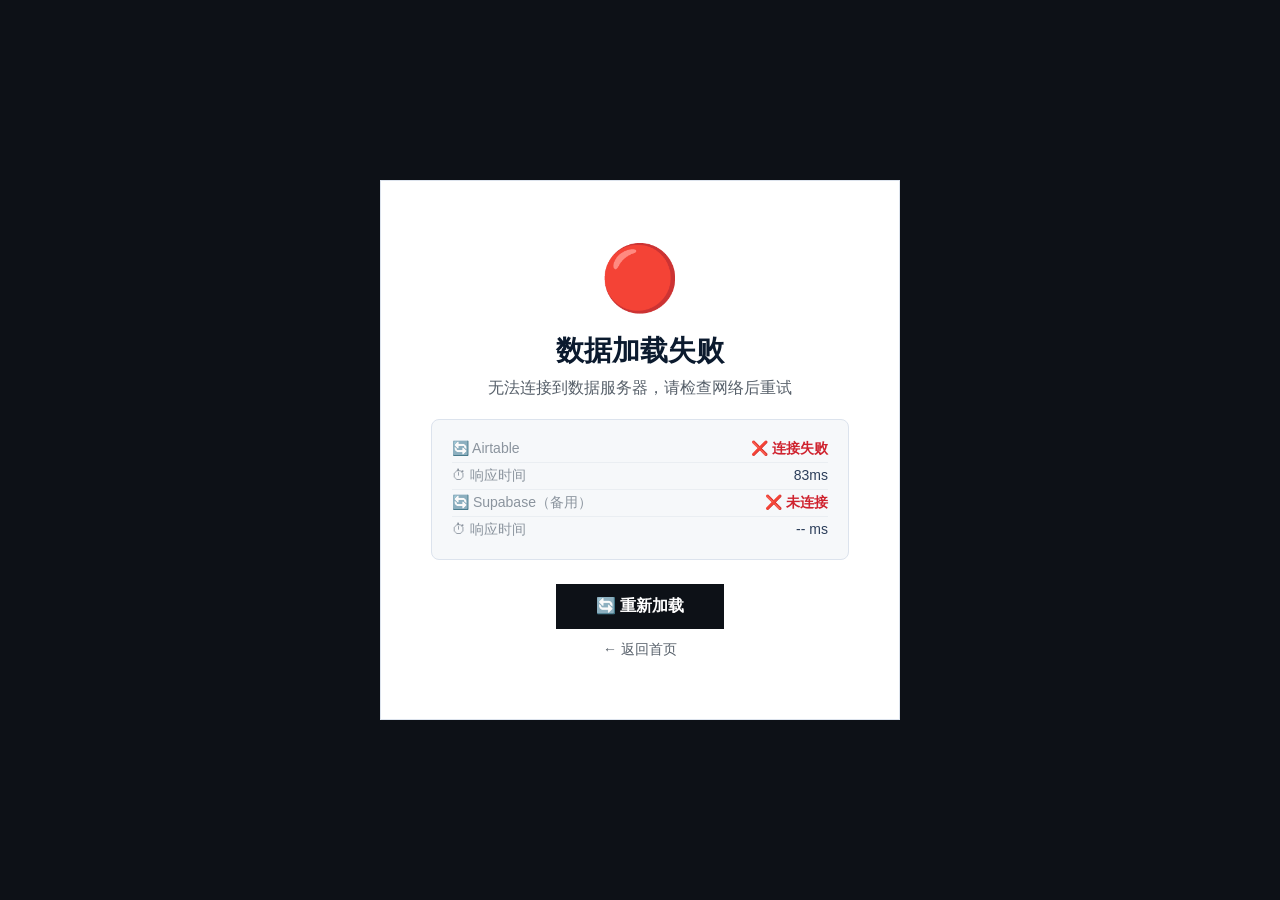
==== index.html @ 9f5fe3fa "Add files via upload" ====
<!DOCTYPE html>
<html lang="zh-CN" id="htmlRoot">
<head>
    <meta charset="UTF-8" />
    <meta name="viewport" content="width=device-width, initial-scale=1.0" />
    <title>梓睿官网</title>
    <link rel="stylesheet" href="style.css" />
<script>
    // 在页面加载前强制设置深色模式
    document.documentElement.setAttribute('data-theme', 'dark');
</script>
</head>
<body>
    
<!-- 滚动触发动画 -->
<script>
(function() {
    // 为各区块添加 reveal 类
    var sections = document.querySelectorAll('.section-block, .carousel-wrap, .footer');
    sections.forEach(function(sec, i) {
        sec.classList.add('reveal');
        sec.classList.add('reveal-delay-' + (i % 4 + 1));
    });

    // 为产品卡片添加 reveal
    var cards = document.querySelectorAll('.product-card, .log-item, .article-item');
    cards.forEach(function(card, i) {
        card.classList.add('reveal');
        card.style.transitionDelay = (i * 0.05) + 's';
    });

    // Intersection Observer
    var observer = new IntersectionObserver(function(entries) {
        entries.forEach(function(entry) {
            if (entry.isIntersecting) {
                entry.target.classList.add('visible');
            }
        });
    }, { threshold: 0.1, rootMargin: '0px 0px -50px 0px' });

    document.querySelectorAll('.reveal').forEach(function(el) {
        observer.observe(el);
    });
})();
</script>
    <!-- ====== 加载动画（页面最顶部） ====== -->
<div id="loadingOverlay" style="
    position: fixed;
    top: 0;
    left: 0;
    width: 100%;
    height: 100%;
    background: rgba(255, 255, 255, 0.95);
    backdrop-filter: blur(8px);
    display: flex;
    flex-direction: column;
    align-items: center;
    justify-content: center;
    z-index: 99999;
    transition: opacity 0.5s ease;
">
    <div style="
        width: 52px;
        height: 52px;
        border: 4px solid #eef2f7;
        border-top-color: #1a4b8c;
        border-radius: 50%;
        animation: spin 0.8s linear infinite;
    "></div>
    <p style="
        margin-top: 18px;
        font-size: 17px;
        color: #1a4b8c;
        font-weight: 600;
        font-family: -apple-system, 'PingFang SC', 'Microsoft YaHei', sans-serif;
    ">加载中...</p>
    <p style="
        margin-top: 6px;
        font-size: 14px;
        color: #8b949e;
        font-family: -apple-system, 'PingFang SC', 'Microsoft YaHei', sans-serif;
    " id="loadingStatus">正在连接服务器...</p>
</div>

<style>
    @keyframes spin {
        to { transform: rotate(360deg); }
    }
</style>
    <!-- ====== 顶栏 ====== -->
    <header class="topbar" id="topbar">
        <div class="left">
            <div class="logo">
                <img src="https://zirui6.github.io/logo1.png" alt="Logo" style="height:42px;width:auto;" />
            </div>
            <nav class="nav-func">
                <a href="#logs">动态</a>
                <a href="#products">产品</a>
                <a href="#articles">文章</a>
                <a href="#contact">联系</a>
            </nav>
        </div>
        <div class="right">
            <button class="settings-btn" id="settingsToggle" title="设置">⚙</button>
            <a href="login.html" target="_blank">
                <button class="login-btn" id="loginBtn">登录</button>
            </a>
        </div>
    </header>

    <!-- ====== 设置小条 ====== -->
    <div class="settings-bar" id="settingsBar">
        <div class="inner">
            <span class="label">快捷设置</span>
            <button class="pill" id="themeToggle">深色模式</button>
            <span class="dot">•</span>
            <button class="pill" id="notifToggle">通知</button>
            <span class="dot">•</span>
            <button class="pill" id="langToggle">语言 / 简体</button>
            <span class="dot">•</span>
            <button class="pill" id="statsToggle">数据统计</button>
            <span class="dot">•</span>
            <button class="pill" id="experimentToggle" style="border-color:var(--accent);color:var(--accent);">实验功能</button>
        </div>
    </div>

    <!-- ====== 主容器 ====== -->
    <main class="main">

        <!-- 五栏滑动展示 -->
        <section class="carousel-wrap" id="carousel">
            <div class="carousel-track" id="carouselTrack">
                <!-- 由 JS 动态渲染 -->
            </div>
            <button class="carousel-btn prev" id="carouselPrev">‹</button>
            <button class="carousel-btn next" id="carouselNext">›</button>
            <div class="carousel-dots" id="carouselDots"></div>
        </section>

        <!-- 最新动态 -->
        <section class="section-block" id="logs">
            <div class="section-header">
                <h3><span data-key="logsTitle">最新动态</span></h3>
                <button class="more-btn" data-target="logs"><span data-key="moreBtn">展示更多</span> →</button>
            </div>
            <div id="logContainer"></div>
        </section>

        <!-- 产品区 -->
        <section class="section-block" id="products">
            <div class="section-header">
                <h3><span data-key="productsTitle">产品中心</span></h3>
                <button class="more-btn" data-target="products"><span data-key="moreBtn">展示更多</span> →</button>
            </div>
            <div class="product-grid" id="productGrid"></div>
        </section>

        <!-- 文章区 -->
        <section class="section-block" id="articles">
            <div class="section-header">
                <h3><span data-key="articlesTitle">精选文章</span></h3>
                <button class="more-btn" data-target="articles"><span data-key="moreBtn">展示更多</span> →</button>
            </div>
            <div id="articleContainer"></div>
        </section>

        <!-- 联系方式 -->
        <section class="section-block contact-section" id="contact">
            <div class="contact-left">
                <div class="contact-title"><span data-key="contactTitle">联系我们</span></div>
                <div class="contact-item"><span class="icon">📧</span> <strong>邮箱：</strong>ruijmsgdcn@outlook.com</div>
                <div class="contact-item"><span class="icon">📍</span> <strong>地址：</strong> 中国 · 广东 · 江门</div>
                <div class="contact-item"><span class="icon">📞</span> <strong>电话：</strong> +86 </div>
                <div class="contact-item"><span class="icon">🕐</span> <strong>工作时间：</strong> 待定</div>
            </div>
            <div class="contact-right">
                <div class="qr-wrap">微信<br />扫码联系</div>
                <div class="qr-label">微信号：wxid_3i8mpn0wiped22（最近没空。。）</div>
            </div>
            <div class="version-section">
                <div>
                    <div class="version-badge">v1.6.1</div>
                    <div style="font-size:13px;color:var(--text-muted);margin-top:6px;">Build 2026.07</div>
                </div>
                <ul class="changelog">
                    <li>【重大更新】1.6.0上线cloudflare登录服务</li>
                    <li>优化动态效果（kimi服务支持）</li>
                    <li>后端推送逻辑更新</li>
                    <li>胶囊式侧边入口</li>
                </ul>
            </div>
        </section>

        <!-- 底部 -->
        <footer class="footer">
            <div class="footer-links">
                <a href="隐私政策.html" style="color:var(--text-muted);">隐私政策</a>
                <a href="用户协议.html" style="color:var(--text-muted);">用户协议</a>
                <a href="https://form.jotform.com/262010177734047" style="color:var(--text-muted);">用户建议</a>
                <a href="https://form.jotform.com/262010206235036" style="color:var(--text-muted);">用户举报</a>
                <a href="第三方服务协议.html" style="color:var(--text-muted);">第三方服务使用须知</a>
                <a href="admin.html" style="color:var(--text-muted);">管理员登录</a>
            </div>
            <div class="footer-copy">
                <span>© 2026 Zirui Build. All Rights Reserved.</span>
            </div>
        </footer>

    </main>

    <!-- ====== 大胶囊入口（AI + 网盘 + 联系 + 上下翻页） ====== -->
    <div class="big-capsule-group">

        <!-- AI 入口 -->
        <div class="big-capsule" id="aiEntry">
            <div class="big-capsule-icon">🤖</div>
            <span class="big-capsule-label">AI 助手</span>
            <div class="big-capsule-badge">NEW</div>
        </div>

        <!-- 网盘入口 -->
        <div class="big-capsule" id="driveEntry">
            <div class="big-capsule-icon">📁</div>
            <span class="big-capsule-label">我的网盘</span>
            <div class="big-capsule-badge">云</div>
        </div>

        <!-- 分隔线 -->
        <div class="capsule-divider"></div>

        <!-- 回到顶部 -->
        <div class="big-capsule" id="goTopCapsule">
            <div class="big-capsule-icon">↑</div>
            <span class="big-capsule-label">回到顶部</span>
        </div>

        <!-- 跳转底部 -->
        <div class="big-capsule" id="goBottomCapsule">
            <div class="big-capsule-icon">↓</div>
            <span class="big-capsule-label">跳转底部</span>
        </div>

        <!-- 分隔线 -->
        <div class="capsule-divider"></div>

        <!-- 联系方式 -->
        <div class="big-capsule" id="contactCapsule">
            <div class="big-capsule-icon">💬</div>
            <span class="big-capsule-label">联系我</span>
        </div>

    </div>

    <!-- ====== 联系方式弹出框 ====== -->
    <div class="contact-popup" id="contactPopup">
        <button class="popup-close" id="popupClose">✕</button>
        <div class="popup-title">联系方式</div>
        <div class="popup-item"><span class="icon">📧</span> ruijmsgdcn@outlook.com</div>
        <div class="popup-item"><span class="icon">📧</span> zirui120501@outlook.com </div>
        <div class="popup-item"><span class="icon">💬</span> 微信：wxid_3i8mpn0wiped22</div>
        <div class="popup-item"><span class="icon">🐦</span> github主页可留言，有事找微信谢谢</div>
    </div>

    <!-- ====== 通知弹出框 ====== -->
    <div class="notif-popup" id="notifPopup">
        <button class="popup-close" id="notifClose">✕</button>
        <div class="popup-title">通知中心</div>
        <div class="notif-item">你的有新的更新样式</div>
        <div style="margin-top:10px;font-size:13px;color:var(--text-muted);text-align:center;">— 暂无更多通知 —</div>
    </div>

    <!-- ====== 数据统计弹出框 ====== -->
    <div class="stats-popup" id="statsPopup">
        <button class="popup-close" id="statsClose">✕</button>
        <div class="popup-title">数据统计</div>
        <div class="stats-item">文章总数：<strong>12</strong></div>
        <div class="stats-item">产品总数：<strong>10</strong></div>
        <div class="stats-item">动态总数：<strong>12</strong></div>
        <div class="stats-item">页面访问量：<strong id="visitCount">0</strong></div>
        <div style="margin-top:12px;font-size:13px;color:var(--text-muted);text-align:center;">数据更新于当前会话</div>
    </div>

    <!-- ====== JS ====== -->
    <!-- data.js 已废弃，改用 Airtable 在线数据 -->
    <script src="script.js"></script>

</body>
</html>
---- style.css ----
/* ============================================================
   梓睿官网 - 高级动态主题 v2.0
   玻璃拟态 + 微交互 + 滚动动画 + 3D悬浮
   ============================================================ */

/* --- 变量 --- */
:root {
    --bg-body: rgba(10, 22, 40, 0.92);
    --bg-card: rgba(17, 29, 51, 0.75);
    --bg-topbar: rgba(17, 29, 51, 0.80);
    --text-primary: #e8edf4;
    --text-secondary: #a8b9d0;
    --text-muted: #6b7f96;
    --border-color: rgba(30, 51, 80, 0.60);
    --shadow-sm: 0 2px 16px rgba(0, 0, 0, 0.3);
    --shadow-md: 0 8px 40px rgba(0, 0, 0, 0.4);
    --shadow-lg: 0 20px 64px rgba(0, 0, 0, 0.5);
    --accent: #4a8fd8;
    --accent-light: rgba(74, 143, 216, 0.15);
    --accent-glow: rgba(74, 143, 216, 0.35);
    --footer-bg: rgba(6, 14, 28, 0.92);
    --footer-text: #6b7f96;
    --radius-sm: 6px;
    --radius-md: 10px;
    --radius-lg: 16px;
    --transition: 0.35s cubic-bezier(0.25, 0.46, 0.45, 0.94);
    --transition-bounce: 0.5s cubic-bezier(0.34, 1.56, 0.64, 1);
    --font: "Inter", -apple-system, BlinkMacSystemFont, "PingFang SC", "Microsoft YaHei", sans-serif;
    --max-width: 100%;
}

/* --- 浅色模式 --- */
[data-theme="light"] {
    --bg-body: rgba(238, 242, 247, 0.75);
    --bg-card: rgba(255, 255, 255, 0.72);
    --bg-topbar: rgba(255, 255, 255, 0.70);
    --text-primary: #0b1a2e;
    --text-secondary: #2c3e5a;
    --text-muted: #6b7f96;
    --border-color: rgba(220, 227, 237, 0.50);
    --shadow-sm: 0 2px 16px rgba(11, 26, 46, 0.06);
    --shadow-md: 0 8px 40px rgba(11, 26, 46, 0.08);
    --shadow-lg: 0 20px 64px rgba(11, 26, 46, 0.12);
    --accent: #1a4b8c;
    --accent-light: rgba(26, 75, 140, 0.10);
    --accent-glow: rgba(26, 75, 140, 0.25);
    --footer-bg: rgba(11, 26, 46, 0.88);
    --footer-text: #a8b9d0;
}

/* --- 全局动画关键帧 --- */
@keyframes spin {
    to { transform: rotate(360deg); }
}

@keyframes fadeInUp {
    from { opacity: 0; transform: translateY(30px); }
    to { opacity: 1; transform: translateY(0); }
}

@keyframes fadeInScale {
    from { opacity: 0; transform: scale(0.95); }
    to { opacity: 1; transform: scale(1); }
}

@keyframes shimmer {
    0% { background-position: -200% center; }
    100% { background-position: 200% center; }
}

@keyframes float {
    0%, 100% { transform: translateY(0); }
    50% { transform: translateY(-6px); }
}

@keyframes pulse-glow {
    0%, 100% { box-shadow: 0 0 0 0 var(--accent-glow); }
    50% { box-shadow: 0 0 20px 4px var(--accent-glow); }
}

@keyframes slideInRight {
    from { opacity: 0; transform: translateX(40px); }
    to { opacity: 1; transform: translateX(0); }
}

@keyframes gradientShift {
    0% { background-position: 0% 50%; }
    50% { background-position: 100% 50%; }
    100% { background-position: 0% 50%; }
}

@keyframes breathe {
    0%, 100% { opacity: 0.6; transform: scale(1); }
    50% { opacity: 1; transform: scale(1.05); }
}

/* --- 滚动触发动画类 --- */
.reveal {
    opacity: 0;
    transform: translateY(40px);
    transition: all 0.8s cubic-bezier(0.25, 0.46, 0.45, 0.94);
}
.reveal.visible {
    opacity: 1;
    transform: translateY(0);
}
.reveal-delay-1 { transition-delay: 0.1s; }
.reveal-delay-2 { transition-delay: 0.2s; }
.reveal-delay-3 { transition-delay: 0.3s; }
.reveal-delay-4 { transition-delay: 0.4s; }

/* --- 重置 --- */
* {
    margin: 0;
    padding: 0;
    box-sizing: border-box;
}
html {
    scroll-behavior: smooth;
}
body {
    font-family: var(--font);
    background-image: url('shouping_pad.webp');
    background-size: cover;
    background-position: center;
    background-repeat: no-repeat;
    background-attachment: fixed;
    color: var(--text-primary);
    line-height: 1.6;
    transition: background var(--transition), color var(--transition);
    -webkit-font-smoothing: antialiased;
    min-height: 100vh;
    overflow-x: hidden;
}
a {
    text-decoration: none;
    color: inherit;
}
button {
    font-family: inherit;
    cursor: pointer;
    border: none;
    background: none;
}

/* --- 滚动条 --- */
::-webkit-scrollbar {
    width: 6px;
}
::-webkit-scrollbar-track {
    background: transparent;
}
::-webkit-scrollbar-thumb {
    background: var(--accent);
    border-radius: 4px;
}
::-webkit-scrollbar-thumb:hover {
    background: linear-gradient(180deg, var(--accent), #4a8fd8);
}

/* ============================================================
   加载动画 - 高级版
   ============================================================ */
#loadingOverlay {
    background: rgba(10, 22, 40, 0.95) !important;
    backdrop-filter: blur(20px) saturate(1.5);
}
[data-theme="light"] #loadingOverlay {
    background: rgba(255, 255, 255, 0.95) !important;
}
#loadingOverlay div:first-child {
    width: 56px !important;
    height: 56px !important;
    border-width: 3px !important;
    border-top-color: var(--accent) !important;
    border-right-color: transparent !important;
    border-bottom-color: var(--accent) !important;
    border-left-color: transparent !important;
    animation: spin 1s linear infinite, pulse-glow 2s ease-in-out infinite !important;
}
#loadingOverlay p:first-of-type {
    font-size: 18px !important;
    font-weight: 700 !important;
    letter-spacing: 2px !important;
    animation: breathe 2s ease-in-out infinite;
}

/* ============================================================
   全宽顶栏 - 玻璃拟态增强
   ============================================================ */
.topbar {
    position: sticky;
    top: 0;
    z-index: 1009;
    height: 72px;
    padding: 0 48px;
    display: flex;
    align-items: center;
    justify-content: space-between;
    background: var(--bg-topbar);
    backdrop-filter: blur(24px) saturate(1.8);
    -webkit-backdrop-filter: blur(24px) saturate(1.8);
    border-bottom: 1px solid var(--border-color);
    transition: all var(--transition);
    width: 100%;
    animation: fadeInUp 0.6s ease-out;
}
.topbar.scrolled {
    box-shadow: 0 4px 30px rgba(11, 26, 46, 0.15);
    background: rgba(17, 29, 51, 0.92);
}
[data-theme="dark"] .topbar.scrolled {
    box-shadow: 0 4px 30px rgba(0, 0, 0, 0.4);
}
.topbar .left {
    display: flex;
    align-items: center;
    gap: 40px;
}
.topbar .logo {
    display: flex;
    align-items: center;
    gap: 10px;
    transition: transform var(--transition);
}
.topbar .logo:hover {
    transform: scale(1.05);
}
.topbar .logo img {
    height: 42px;
    width: auto;
    filter: drop-shadow(0 2px 8px rgba(0,0,0,0.2));
    transition: filter var(--transition);
}
.topbar .nav-func {
    display: flex;
    gap: 28px;
    font-size: 15px;
    font-weight: 500;
}
.topbar .nav-func a {
    position: relative;
    padding: 6px 0;
    color: var(--text-secondary);
    transition: all var(--transition);
}
.topbar .nav-func a::after {
    content: "";
    position: absolute;
    bottom: 0;
    left: 50%;
    width: 0;
    height: 2.5px;
    background: linear-gradient(90deg, var(--accent), #4a8fd8);
    transition: all var(--transition);
    transform: translateX(-50%);
    border-radius: 2px;
}
.topbar .nav-func a:hover {
    color: var(--text-primary);
    transform: translateY(-1px);
}
.topbar .nav-func a:hover::after {
    width: 100%;
}
.topbar .right {
    display: flex;
    align-items: center;
    gap: 16px;
}

/* 登录按钮 - 流光效果 */
.topbar .right .login-btn {
    padding: 9px 24px;
    background: linear-gradient(135deg, #1a4b8c, #2c6ba8, #1a4b8c);
    background-size: 200% 200%;
    color: #fff;
    font-size: 14px;
    font-weight: 600;
    transition: all var(--transition);
    box-shadow: 0 2px 12px rgba(26, 75, 140, 0.3);
    border-radius: var(--radius-md);
    position: relative;
    overflow: hidden;
    animation: gradientShift 3s ease infinite;
}
.topbar .right .login-btn::before {
    content: '';
    position: absolute;
    top: 0;
    left: -100%;
    width: 100%;
    height: 100%;
    background: linear-gradient(90deg, transparent, rgba(255,255,255,0.2), transparent);
    transition: left 0.5s;
}
.topbar .right .login-btn:hover {
    transform: translateY(-2px);
    box-shadow: 0 8px 28px rgba(26, 75, 140, 0.4);
}
.topbar .right .login-btn:hover::before {
    left: 100%;
}
.topbar .right .settings-btn {
    width: 42px;
    height: 42px;
    background: var(--bg-body);
    font-size: 18px;
    transition: all var(--transition);
    display: flex;
    align-items: center;
    justify-content: center;
    border: 1px solid var(--border-color);
    color: var(--text-primary);
    border-radius: var(--radius-md);
    position: relative;
    overflow: hidden;
}
.topbar .right .settings-btn:hover {
    transform: rotate(90deg) scale(1.1);
    border-color: var(--accent);
    box-shadow: 0 0 15px var(--accent-glow);
}

/* --- 设置小条 --- */
.settings-bar {
    position: sticky;
    top: 72px;
    z-index: 1008;
    max-height: 0;
    overflow: hidden;
    background: var(--bg-card);
    backdrop-filter: blur(20px) saturate(1.6);
    -webkit-backdrop-filter: blur(20px) saturate(1.6);
    padding: 0 48px;
    border-bottom: 1px solid transparent;
    transition: all 0.45s cubic-bezier(0.25, 0.46, 0.45, 0.94);
    width: 100%;
    box-shadow: none;
    margin: 0;
}
.settings-bar.open {
    max-height: 80px;
    padding: 12px 48px;
    border-bottom-color: var(--border-color);
    box-shadow: 0 4px 24px rgba(0, 0, 0, 0.15);
    animation: fadeInScale 0.3s ease;
}
.settings-bar .inner {
    display: flex;
    gap: 20px;
    font-size: 14px;
    color: var(--text-secondary);
    align-items: center;
    flex-wrap: wrap;
}
.settings-bar .inner .label {
    font-weight: 600;
    color: var(--text-primary);
    font-size: 13px;
    letter-spacing: 0.5px;
    text-transform: uppercase;
}
.settings-bar .inner .pill {
    padding: 5px 18px;
    background: var(--bg-body);
    font-size: 13px;
    border: 1px solid var(--border-color);
    transition: all var(--transition);
    color: var(--text-primary);
    border-radius: var(--radius-lg);
    cursor: pointer;
    position: relative;
    overflow: hidden;
}
.settings-bar .inner .pill:hover {
    border-color: var(--accent);
    background: var(--accent-light);
    transform: translateY(-1px);
    box-shadow: 0 4px 12px var(--accent-glow);
}
.settings-bar .inner .dot {
    color: var(--text-muted);
    animation: pulse-glow 2s infinite;
}

/* --- 主容器 --- */
.main {
    max-width: 100%;
    width: 100%;
    margin: 0 auto;
    padding: 0;
}

/* ============================================================
   轮播 - 电影级过渡
   ============================================================ */
.carousel-wrap {
    position: relative;
    overflow: hidden;
    background: var(--bg-card);
    box-shadow: var(--shadow-sm);
    margin-bottom: 28px;
    width: 100%;
    backdrop-filter: blur(4px);
    animation: fadeInUp 0.8s ease-out;
}
.carousel-track {
    display: flex;
    transition: transform 0.8s cubic-bezier(0.65, 0, 0.35, 1);
}
.carousel-slide {
    min-width: 100%;
    padding: 56px 64px;
    min-height: 700px;
    display: flex;
    flex-direction: column;
    justify-content: center;
    position: relative;
    background-size: cover;
    background-position: center;
    background-repeat: no-repeat;
    animation: fadeInScale 0.6s ease-out;
}
.carousel-slide .slide-badge {
    display: inline-block;
    padding: 4px 16px;
    background: rgba(11, 26, 46, 0.08);
    font-size: 14px;
    font-weight: 600;
    text-transform: uppercase;
    color: var(--text-secondary);
    width: fit-content;
    margin-bottom: 12px;
    backdrop-filter: blur(4px);
    border-radius: var(--radius-lg);
    animation: slideInRight 0.6s ease-out 0.2s both;
}
[data-theme="dark"] .carousel-slide .slide-badge {
    background: rgba(255, 255, 255, 0.10);
    color: #e8edf4;
}
.carousel-slide h2 {
    font-size: 42px;
    font-weight: 800;
    color: var(--text-primary);
    letter-spacing: -1px;
    line-height: 1.2;
    max-width: 780px;
    animation: fadeInUp 0.6s ease-out 0.3s both;
    background: linear-gradient(135deg, var(--text-primary) 0%, var(--accent) 100%);
    -webkit-background-clip: text;
    -webkit-text-fill-color: transparent;
    background-clip: text;
}
.carousel-slide p {
    font-size: 18px;
    color: var(--text-secondary);
    max-width: 520px;
    line-height: 1.7;
    margin-top: 12px;
    animation: fadeInUp 0.6s ease-out 0.4s both;
}
.carousel-slide .btn-detail {
    margin-top: 24px;
    display: inline-flex;
    align-items: center;
    gap: 10px;
    padding: 14px 36px;
    background: linear-gradient(135deg, #1a4b8c, #2c6ba8);
    color: #fff;
    font-size: 16px;
    font-weight: 700;
    width: fit-content;
    transition: all var(--transition);
    box-shadow: 0 4px 16px rgba(26, 75, 140, 0.25);
    border-radius: var(--radius-md);
    position: relative;
    overflow: hidden;
    animation: fadeInUp 0.6s ease-out 0.5s both;
}
.carousel-slide .btn-detail::before {
    content: '';
    position: absolute;
    top: 0;
    left: -100%;
    width: 100%;
    height: 100%;
    background: linear-gradient(90deg, transparent, rgba(255,255,255,0.3), transparent);
    transition: left 0.6s;
}
.carousel-slide .btn-detail:hover {
    transform: translateY(-3px) scale(1.02);
    box-shadow: 0 12px 36px rgba(26, 75, 140, 0.4);
}
.carousel-slide .btn-detail:hover::before {
    left: 100%;
}

.carousel-dots {
    position: absolute;
    bottom: 20px;
    left: 50%;
    transform: translateX(-50%);
    display: flex;
    gap: 8px;
    z-index: 5;
}
.carousel-dots .dot {
    width: 8px;
    height: 8px;
    background: rgba(11, 26, 46, 0.20);
    transition: all var(--transition);
    cursor: pointer;
    border-radius: 4px;
}
.carousel-dots .dot.active {
    background: var(--accent);
    width: 28px;
    box-shadow: 0 0 10px var(--accent-glow);
}
.carousel-btn {
    position: absolute;
    top: 50%;
    transform: translateY(-50%);
    width: 48px;
    height: 48px;
    background: rgba(255, 255, 255, 0.80);
    backdrop-filter: blur(12px);
    border: 1px solid rgba(255, 255, 255, 0.9);
    font-size: 20px;
    color: var(--text-primary);
    transition: all var(--transition);
    opacity: 0;
    box-shadow: var(--shadow-sm);
    display: flex;
    align-items: center;
    justify-content: center;
    z-index: 6;
    border-radius: 50%;
}
.carousel-wrap:hover .carousel-btn {
    opacity: 0.7;
}
.carousel-btn:hover {
    opacity: 1 !important;
    transform: translateY(-50%) scale(1.1);
    background: #ffffff;
    box-shadow: 0 0 20px var(--accent-glow);
}
.carousel-btn.prev { left: 24px; }
.carousel-btn.next { right: 24px; }
[data-theme="dark"] .carousel-slide::after {
    content: "";
    position: absolute;
    inset: 0;
    background: rgba(0, 0, 0, 0.40);
    z-index: 1;
}
[data-theme="dark"] .carousel-slide .slide-badge,
[data-theme="dark"] .carousel-slide h2,
[data-theme="dark"] .carousel-slide p,
[data-theme="dark"] .carousel-slide .btn-detail {
    position: relative;
    z-index: 2;
}

/* ============================================================
   通用区块 - 3D悬浮卡片
   ============================================================ */
.section-block {
    background: var(--bg-card);
    padding: 28px 36px 32px;
    margin-bottom: 28px;
    box-shadow: var(--shadow-sm);
    transition: all var(--transition);
    width: 100%;
    backdrop-filter: blur(12px) saturate(1.4);
    -webkit-backdrop-filter: blur(12px) saturate(1.4);
    border: 1px solid var(--border-color);
    animation: fadeInUp 0.8s ease-out;
    position: relative;
    overflow: hidden;
}
.section-block::before {
    content: '';
    position: absolute;
    top: 0;
    left: 0;
    right: 0;
    height: 1px;
    background: linear-gradient(90deg, transparent, var(--accent), transparent);
    opacity: 0;
    transition: opacity var(--transition);
}
.section-block:hover {
    box-shadow: var(--shadow-md);
    transform: translateY(-2px);
    border-color: rgba(74, 143, 216, 0.3);
}
.section-block:hover::before {
    opacity: 0.5;
}
.section-header {
    display: flex;
    justify-content: space-between;
    align-items: center;
    margin-bottom: 18px;
}
.section-header h3 {
    font-size: 24px;
    font-weight: 700;
    letter-spacing: -0.3px;
    display: flex;
    align-items: center;
    gap: 10px;
    color: var(--text-primary);
    position: relative;
}
.section-header h3::after {
    content: '';
    position: absolute;
    bottom: -4px;
    left: 0;
    width: 40px;
    height: 3px;
    background: linear-gradient(90deg, var(--accent), transparent);
    border-radius: 2px;
}
.section-header .more-btn {
    font-size: 14px;
    color: var(--accent);
    font-weight: 600;
    padding: 6px 20px;
    background: var(--accent-light);
    transition: all var(--transition);
    border-radius: var(--radius-lg);
    position: relative;
    overflow: hidden;
    border: 1px solid transparent;
}
.section-header .more-btn:hover {
    background: var(--accent);
    color: #fff;
    transform: translateX(4px);
    box-shadow: 0 4px 16px var(--accent-glow);
}

/* ============================================================
   最新动态 - 优雅列表
   ============================================================ */
.log-item {
    padding: 16px 20px 16px 24px;
    border-bottom: 1px solid var(--border-color);
    transition: all var(--transition);
    margin-bottom: 2px;
    cursor: default;
    position: relative;
    display: flex;
    flex-wrap: wrap;
    align-items: center;
    gap: 12px 24px;
    animation: fadeInUp 0.5s ease-out both;
}
.log-item::before {
    content: "";
    position: absolute;
    left: 0;
    top: 50%;
    transform: translateY(-50%);
    width: 3px;
    height: 0;
    background: linear-gradient(180deg, var(--accent), #4a8fd8);
    transition: height var(--transition);
    border-radius: 2px;
}
.log-item:hover::before {
    height: 60%;
}
.log-item:hover {
    background: rgba(74, 143, 216, 0.03);
    padding-left: 28px;
}
.log-item:last-child {
    border-bottom: none;
}
.log-item .log-meta {
    font-size: 13px;
    color: var(--text-muted);
    display: flex;
    gap: 16px;
    align-items: center;
    flex-shrink: 0;
}
.log-item .log-meta .tag {
    padding: 1px 14px;
    background: var(--accent-light);
    color: var(--accent);
    font-size: 12px;
    font-weight: 600;
    border-radius: var(--radius-lg);
    transition: all var(--transition);
}
.log-item:hover .log-meta .tag {
    background: var(--accent);
    color: #fff;
    box-shadow: 0 2px 8px var(--accent-glow);
}
.log-item .log-title {
    font-size: 17px;
    font-weight: 600;
    color: var(--text-primary);
    flex: 1;
    min-width: 200px;
    transition: color var(--transition);
}
.log-item:hover .log-title {
    color: var(--accent);
}
.log-item .log-title .prefix {
    color: var(--accent);
    margin-right: 6px;
    transition: transform var(--transition);
    display: inline-block;
}
.log-item:hover .log-title .prefix {
    transform: translateX(4px);
}
.log-item.hidden {
    display: none;
}

/* ============================================================
   产品区 - 3D倾斜卡片
   ============================================================ */
.product-grid {
    display: grid;
    grid-template-columns: repeat(4, 1fr);
    gap: 20px;
    perspective: 1000px;
}
.product-card {
    overflow: hidden;
    border: 1px solid var(--border-color);
    transition: all 0.4s cubic-bezier(0.25, 0.46, 0.45, 0.94);
    background: var(--bg-card);
    border-radius: var(--radius-md);
    backdrop-filter: blur(4px);
    animation: fadeInScale 0.6s ease-out both;
    position: relative;
}
.product-card:nth-child(1) { animation-delay: 0.05s; }
.product-card:nth-child(2) { animation-delay: 0.1s; }
.product-card:nth-child(3) { animation-delay: 0.15s; }
.product-card:nth-child(4) { animation-delay: 0.2s; }
.product-card:hover {
    transform: translateY(-8px) rotateX(2deg);
    box-shadow: 0 20px 48px rgba(0, 0, 0, 0.3), 0 0 0 1px rgba(74, 143, 216, 0.2);
    border-color: var(--accent);
}
.product-card .img-wrap {
    width: 100%;
    aspect-ratio: 16/10;
    background: linear-gradient(135deg, var(--border-color), var(--bg-body));
    display: flex;
    align-items: center;
    justify-content: center;
    font-size: 36px;
    color: var(--text-muted);
    overflow: hidden;
    position: relative;
}
.product-card .img-wrap::after {
    content: '';
    position: absolute;
    inset: 0;
    background: linear-gradient(180deg, transparent 60%, rgba(0,0,0,0.3));
    opacity: 0;
    transition: opacity var(--transition);
}
.product-card:hover .img-wrap::after {
    opacity: 1;
}
.product-card .img-wrap img {
    width: 100%;
    height: 100%;
    object-fit: cover;
    display: block;
    transition: transform 0.6s cubic-bezier(0.25, 0.46, 0.45, 0.94);
}
.product-card:hover .img-wrap img {
    transform: scale(1.08);
}
.product-card .info {
    padding: 16px 18px 18px;
}
.product-card .info .name {
    font-size: 17px;
    font-weight: 700;
    color: var(--text-primary);
    margin-bottom: 2px;
    transition: color var(--transition);
}
.product-card:hover .info .name {
    color: var(--accent);
}
.product-card .info .desc {
    font-size: 14px;
    color: var(--text-secondary);
    line-height: 1.5;
    margin-bottom: 14px;
    display: -webkit-box;
    -webkit-line-clamp: 2;
    -webkit-box-orient: vertical;
    overflow: hidden;
    min-height: 40px;
}
.product-card .info .actions {
    display: flex;
    gap: 10px;
}
.product-card .info .actions a {
    padding: 7px 18px;
    font-size: 13px;
    font-weight: 600;
    transition: all var(--transition);
    border: 1px solid var(--border-color);
    display: inline-flex;
    align-items: center;
    gap: 4px;
    flex: 1;
    justify-content: center;
    border-radius: var(--radius-sm);
    position: relative;
    overflow: hidden;
}
.product-card .info .actions .view-btn {
    background: linear-gradient(135deg, #1a4b8c, #2c6ba8);
    color: #fff;
    border-color: transparent;
}
.product-card .info .actions .view-btn:hover {
    transform: scale(1.05);
    box-shadow: 0 4px 16px rgba(26, 75, 140, 0.4);
}
.product-card .info .actions .download-btn {
    background: transparent;
    color: var(--text-primary);
}
.product-card .info .actions .download-btn:hover {
    background: var(--bg-body);
    border-color: var(--accent);
    color: var(--accent);
}
.product-card.hidden {
    display: none;
}

/* ============================================================
   文章区 - 优雅悬停
   ============================================================ */
.article-item {
    padding: 16px 20px;
    border-bottom: 1px solid var(--border-color);
    cursor: pointer;
    transition: all var(--transition);
    margin-bottom: 2px;
    animation: fadeInUp 0.5s ease-out both;
    position: relative;
}
.article-item::before {
    content: '';
    position: absolute;
    left: 0;
    top: 0;
    bottom: 0;
    width: 0;
    background: linear-gradient(180deg, var(--accent), transparent);
    transition: width var(--transition);
    border-radius: 2px;
}
.article-item:hover {
    background: var(--bg-body);
    padding-left: 26px;
    border-color: var(--accent);
}
.article-item:hover::before {
    width: 3px;
}
.article-item:last-child {
    border-bottom: none;
}
.article-item .art-meta {
    font-size: 13px;
    color: var(--text-muted);
    display: flex;
    gap: 18px;
    align-items: center;
}
.article-item .art-meta .art-tag {
    padding: 1px 14px;
    background: var(--bg-body);
    font-size: 12px;
    font-weight: 600;
    color: var(--text-secondary);
    border-radius: var(--radius-lg);
    transition: all var(--transition);
}
.article-item:hover .art-meta .art-tag {
    background: var(--accent-light);
    color: var(--accent);
}
.article-item .art-title {
    font-size: 18px;
    font-weight: 700;
    color: var(--text-primary);
    margin-top: 2px;
    transition: color var(--transition);
}
.article-item:hover .art-title {
    color: var(--accent);
}
.article-item .art-sub {
    font-size: 15px;
    color: var(--text-secondary);
    margin-top: 2px;
}
.article-item.hidden {
    display: none;
}

/* ============================================================
   联系方式 - 玻璃卡片
   ============================================================ */
.contact-section {
    display: grid;
    grid-template-columns: 1fr 1fr;
    gap: 32px;
    padding: 28px 36px 24px;
    animation: fadeInUp 0.8s ease-out;
}
.contact-left .contact-title {
    font-size: 18px;
    font-weight: 700;
    margin-bottom: 14px;
    display: flex;
    align-items: center;
    gap: 10px;
    color: var(--text-primary);
}
.contact-left .contact-item {
    font-size: 15px;
    color: var(--text-secondary);
    padding: 8px 0;
    border-bottom: 1px solid var(--border-color);
    display: flex;
    align-items: center;
    gap: 12px;
    transition: all var(--transition);
}
.contact-left .contact-item:hover {
    color: var(--text-primary);
    padding-left: 8px;
}
.contact-left .contact-item:last-child {
    border-bottom: none;
}
.contact-left .contact-item .icon {
    font-size: 18px;
    width: 28px;
    text-align: center;
    transition: transform var(--transition);
}
.contact-left .contact-item:hover .icon {
    transform: scale(1.2);
}
.contact-left .contact-item strong {
    color: var(--text-primary);
}
.contact-right {
    display: flex;
    flex-direction: column;
    align-items: center;
    justify-content: center;
    background: var(--bg-body);
    padding: 24px;
    border: 1px dashed var(--border-color);
    backdrop-filter: blur(4px);
    transition: all var(--transition);
    border-radius: var(--radius-md);
}
.contact-right:hover {
    border-color: var(--accent);
    box-shadow: 0 8px 32px rgba(26, 75, 140, 0.1);
}
.contact-right .qr-wrap {
    width: 130px;
    height: 130px;
    background: var(--bg-card);
    display: flex;
    align-items: center;
    justify-content: center;
    font-size: 14px;
    color: var(--text-muted);
    border: 2px solid var(--border-color);
    box-shadow: var(--shadow-sm);
    transition: all var(--transition);
    text-align: center;
    flex-direction: column;
    border-radius: var(--radius-md);
}
.contact-right .qr-wrap:hover {
    border-color: var(--accent);
    box-shadow: 0 4px 20px rgba(26, 75, 140, 0.15);
    transform: translateY(-2px);
}
.contact-right .qr-label {
    font-size: 14px;
    color: var(--text-secondary);
    margin-top: 10px;
    font-weight: 500;
}
.version-section {
    grid-column: 1 / -1;
    border-top: 1px solid var(--border-color);
    padding-top: 22px;
    margin-top: 4px;
    display: grid;
    grid-template-columns: 140px 1fr;
    gap: 28px;
}
.version-section .version-badge {
    font-size: 20px;
    font-weight: 700;
    color: var(--text-primary);
    background: var(--bg-body);
    padding: 6px 18px;
    display: inline-block;
    width: fit-content;
    border: 1px solid var(--border-color);
    border-radius: var(--radius-sm);
    position: relative;
    overflow: hidden;
}
.version-section .version-badge::after {
    content: '';
    position: absolute;
    top: 0;
    left: -100%;
    width: 100%;
    height: 100%;
    background: linear-gradient(90deg, transparent, rgba(74,143,216,0.1), transparent);
    animation: shimmer 3s infinite;
}
.version-section .changelog {
    font-size: 15px;
    color: var(--text-secondary);
    line-height: 1.8;
    list-style: none;
}
.version-section .changelog li {
    list-style: none;
    padding: 2px 0;
    transition: transform var(--transition);
}
.version-section .changelog li:hover {
    transform: translateX(4px);
}
.version-section .changelog li::before {
    content: "▸ ";
    color: var(--accent);
    font-weight: 700;
}

/* ============================================================
   底部 - 精致铺满
   ============================================================ */
.footer {
    background: var(--footer-bg);
    color: #fff;
    padding: 36px 48px 28px;
    margin-top: 12px;
    width: 100%;
    backdrop-filter: blur(8px);
    border-top: 1px solid var(--border-color);
    animation: fadeInUp 0.6s ease-out;
}
.footer .footer-links {
    display: flex;
    flex-wrap: wrap;
    gap: 32px;
    font-size: 14px;
    color: var(--footer-text);
    margin-bottom: 18px;
}
.footer .footer-links a {
    transition: all var(--transition);
    position: relative;
}
.footer .footer-links a::after {
    content: '';
    position: absolute;
    bottom: -2px;
    left: 0;
    width: 0;
    height: 1px;
    background: var(--accent);
    transition: width var(--transition);
}
.footer .footer-links a:hover {
    color: #fff;
}
.footer .footer-links a:hover::after {
    width: 100%;
}
.footer .footer-copy {
    font-size: 13px;
    color: var(--text-muted);
    border-top: 1px solid rgba(255, 255, 255, 0.06);
    padding-top: 18px;
    display: flex;
    justify-content: space-between;
    align-items: center;
    flex-wrap: wrap;
    gap: 12px;
}

/* ============================================================
   弹出框 - 弹性动画
   ============================================================ */
.contact-popup,
.notif-popup,
.stats-popup,
.plugin-popup {
    display: none;
    position: fixed;
    background: var(--bg-card);
    padding: 24px 28px;
    box-shadow: var(--shadow-lg);
    z-index: 901;
    min-width: 240px;
    border: 1px solid var(--border-color);
    animation: popUp 0.4s cubic-bezier(0.34, 1.56, 0.64, 1);
    border-radius: var(--radius-md);
    backdrop-filter: blur(20px) saturate(1.6);
    -webkit-backdrop-filter: blur(20px) saturate(1.6);
}
.contact-popup.open,
.notif-popup.open,
.stats-popup.open,
.plugin-popup.open {
    display: block;
}
@keyframes popUp {
    from {
        opacity: 0;
        transform: translateY(20px) scale(0.9);
    }
    to {
        opacity: 1;
        transform: translateY(0) scale(1);
    }
}
.contact-popup {
    bottom: 180px;
    right: 24px;
}
.notif-popup {
    top: 100px;
    right: 24px;
    min-width: 280px;
}
.stats-popup {
    top: 100px;
    right: 24px;
    min-width: 260px;
}
.plugin-popup {
    bottom: 180px;
    right: 24px;
    min-width: 200px;
}
.popup-title {
    font-weight: 700;
    font-size: 16px;
    margin-bottom: 12px;
    color: var(--text-primary);
}
.popup-item {
    font-size: 14px;
    color: var(--text-secondary);
    padding: 4px 0;
    display: flex;
    align-items: center;
    gap: 10px;
    transition: all var(--transition);
}
.popup-item:hover {
    color: var(--text-primary);
    padding-left: 4px;
}
.popup-item .icon {
    font-size: 16px;
    width: 24px;
    text-align: center;
}
.popup-close {
    position: absolute;
    top: 10px;
    right: 14px;
    font-size: 16px;
    color: var(--text-muted);
    cursor: pointer;
    transition: all var(--transition);
    background: none;
    border: none;
    width: 28px;
    height: 28px;
    display: flex;
    align-items: center;
    justify-content: center;
    border-radius: 50%;
}
.popup-close:hover {
    color: var(--text-primary);
    background: var(--bg-body);
    transform: rotate(90deg);
}
.notif-item {
    padding: 10px 0;
    border-bottom: 1px solid var(--border-color);
    font-size: 14px;
    color: var(--text-secondary);
    transition: all var(--transition);
}
.notif-item:hover {
    color: var(--text-primary);
    padding-left: 4px;
}
.notif-item:last-child {
    border-bottom: none;
}
.stats-item {
    padding: 8px 0;
    font-size: 14px;
    color: var(--text-secondary);
    border-bottom: 1px solid var(--border-color);
    transition: all var(--transition);
}
.stats-item:hover {
    color: var(--text-primary);
}
.stats-item:last-child {
    border-bottom: none;
}
.stats-item strong {
    color: var(--text-primary);
}

/* ============================================================
   大胶囊入口 - 右下角悬停展开 + 弹跳物理感
   ============================================================ */
.big-capsule-group {
    position: fixed;
    right: 24px;
    bottom: 24px;
    display: flex;
    flex-direction: column;
    gap: 8px;
    z-index: 850;
    opacity: 0.55;
    transition: opacity 0.4s ease;
}

/* 鼠标移入整个组时恢复不透明 */
.big-capsule-group:hover {
    opacity: 1;
}

.big-capsule {
    display: flex;
    align-items: center;
    gap: 8px;
    padding: 4px;
    background: var(--bg-card);
    border: 1.5px solid var(--border-color);
    border-radius: 60px;
    box-shadow: 0 4px 20px rgba(11, 26, 46, 0.12);
    cursor: pointer;
    transition: all 0.45s cubic-bezier(0.68, -0.55, 0.265, 1.55);
    position: relative;
    backdrop-filter: blur(12px) saturate(1.4);
    -webkit-backdrop-filter: blur(12px) saturate(1.4);
    width: 38px;
    height: 38px;
    overflow: hidden;
}

/* 悬停展开（纯CSS，不用JS） */
.big-capsule:hover {
    width: 118px;
    padding: 4px 14px 4px 4px;
    border-color: var(--accent);
    box-shadow: 0 8px 32px rgba(26, 75, 140, 0.22);
    transform: translateX(-4px) scale(1.05);
}

/* 图标 */
.big-capsule-icon {
    width: 30px;
    height: 30px;
    border-radius: 50%;
    display: flex;
    align-items: center;
    justify-content: center;
    font-size: 16px;
    flex-shrink: 0;
    transition: all 0.35s cubic-bezier(0.68, -0.55, 0.265, 1.55);
}

/* AI 入口 - 持续漂浮 */
#aiEntry .big-capsule-icon {
    background: rgba(108, 92, 231, 0.15);
    animation: float 3s ease-in-out infinite;
}
#aiEntry:hover .big-capsule-icon {
    background: linear-gradient(135deg, #6c5ce7, #a29bfe);
    animation: none;
    transform: rotate(-10deg) scale(1.1);
}

/* 网盘入口 */
#driveEntry .big-capsule-icon {
    background: rgba(26, 115, 232, 0.12);
}
#driveEntry:hover .big-capsule-icon {
    background: linear-gradient(135deg, #1a73e8, #4a8fd8);
    transform: rotate(10deg) scale(1.1);
}

/* 文字标签 - 默认隐藏，悬停从右侧飞入 */
.big-capsule-label {
    font-size: 12px;
    font-weight: 600;
    color: var(--text-primary);
    white-space: nowrap;
    opacity: 0;
    transform: scale(0.7) translateX(8px);
    transition: all 0.35s cubic-bezier(0.68, -0.55, 0.265, 1.55);
    transform-origin: left center;
    pointer-events: none;
}

.big-capsule:hover .big-capsule-label {
    opacity: 1;
    transform: scale(1) translateX(0);
    pointer-events: auto;
}

/* 徽章 */
.big-capsule-badge {
    position: absolute;
    top: -3px;
    right: -3px;
    font-size: 7px;
    font-weight: 700;
    padding: 1px 5px;
    border-radius: 20px;
    background: #e74c3c;
    color: #fff;
    letter-spacing: 0.3px;
    box-shadow: 0 2px 6px rgba(231, 76, 60, 0.35);
    animation: pulse-glow 2s infinite;
    transition: all 0.35s ease;
}
.big-capsule:hover .big-capsule-badge {
    top: -3px;
    right: 4px;
    transform: scale(1.1);
}
#driveEntry .big-capsule-badge {
    background: #1a73e8;
    box-shadow: 0 2px 6px rgba(26, 115, 232, 0.35);
}

/* 深色模式 */
[data-theme="dark"] .big-capsule {
    background: var(--bg-card);
    border-color: var(--border-color);
}
[data-theme="dark"] .big-capsule:hover {
    border-color: var(--accent);
}
[data-theme="dark"] .big-capsule-label {
    color: var(--text-primary);
}
[data-theme="dark"] #aiEntry .big-capsule-icon {
    background: rgba(108, 92, 231, 0.20);
}
[data-theme="dark"] #driveEntry .big-capsule-icon {
    background: rgba(26, 115, 232, 0.20);
}

/* 联系胶囊 */
#contactCapsule .big-capsule-icon {
    background: rgba(26, 115, 232, 0.12);
    color: #1a73e8;
}
#contactCapsule:hover .big-capsule-icon {
    background: linear-gradient(135deg, #1a73e8, #4a8fd8);
    color: #fff;
    transform: scale(1.1);
}

/* 上下翻页胶囊 */
#goTopCapsule .big-capsule-icon,
#goBottomCapsule .big-capsule-icon {
    background: rgba(13, 17, 23, 0.06);
    color: var(--text-primary);
    font-size: 16px;
    font-weight: 700;
}
#goTopCapsule:hover .big-capsule-icon,
#goBottomCapsule:hover .big-capsule-icon {
    background: var(--accent);
    color: #fff;
}

[data-theme="dark"] #goTopCapsule .big-capsule-icon,
[data-theme="dark"] #goBottomCapsule .big-capsule-icon {
    background: rgba(255, 255, 255, 0.08);
    color: var(--text-primary);
}
[data-theme="dark"] #goTopCapsule:hover .big-capsule-icon,
[data-theme="dark"] #goBottomCapsule:hover .big-capsule-icon {
    background: var(--accent);
    color: #fff;
}

/* 分隔线 */
.capsule-divider {
    width: 24px;
    height: 1.5px;
    background: var(--border-color);
    margin: 3px auto;
    border-radius: 4px;
    opacity: 0.6;
    transition: all 0.3s ease;
}
.big-capsule-group:hover .capsule-divider {
    opacity: 1;
    width: 28px;
}
/* ============================================================
   响应式
   ============================================================ */
@media (max-width: 1200px) {
    .topbar { padding: 0 24px; }
    .settings-bar.open { padding: 12px 24px; }
    .footer { padding: 28px 24px 24px; }
}
@media (max-width: 1024px) {
    .product-grid {
        grid-template-columns: repeat(2, 1fr);
        gap: 16px;
    }
    .contact-section {
        grid-template-columns: 1fr;
        gap: 24px;
    }
    .version-section {
        grid-template-columns: 1fr;
        gap: 16px;
    }
    .carousel-slide {
        padding: 40px 36px;
        min-height: 400px;
    }
    .carousel-slide h2 { font-size: 32px; }
    .carousel-slide p { font-size: 16px; }
    .carousel-slide .btn-detail {
        padding: 12px 28px;
        font-size: 15px;
    }
}
@media (max-width: 768px) {
    .topbar .nav-func { display: none; }
    .topbar {
        padding: 0 16px;
        height: 60px;
    }
    .topbar .left { gap: 16px; }
    .topbar .logo img { height: 32px; }
    .main { padding: 0; }
    .section-block {
        padding: 18px 16px 20px;
    }
    .section-header h3 { font-size: 20px; }
    .carousel-slide {
        padding: 28px 20px;
        min-height: 280px;
    }
    .carousel-slide h2 {
        font-size: 22px;
        max-width: 100%;
    }
    .carousel-slide p {
        font-size: 14px;
        max-width: 100%;
        margin-top: 8px;
    }
    .carousel-slide .btn-detail {
        margin-top: 16px;
        padding: 10px 24px;
        font-size: 14px;
        gap: 6px;
    }
    .carousel-slide .slide-badge {
        font-size: 12px;
        margin-bottom: 8px;
    }
    .carousel-btn {
        width: 36px;
        height: 36px;
        font-size: 14px;
    }
    .product-grid {
        grid-template-columns: 1fr 1fr;
        gap: 12px;
    }
    .product-card .info { padding: 12px 14px 14px; }
    .product-card .info .actions a {
        font-size: 12px;
        padding: 5px 10px;
    }
    .contact-section { padding: 16px 16px 20px; }
    .footer { padding: 24px 16px 20px; }
    .footer .footer-links {
        gap: 16px;
        font-size: 13px;
    }
    .settings-bar.open {
        padding: 10px 16px;
        max-height: 140px;
    }
    .settings-bar .inner {
        gap: 10px;
        font-size: 12px;
    }
    .notif-popup,
    .stats-popup,
    .plugin-popup {
        right: 12px;
        left: 12px;
        min-width: unset;
        top: 80px;
    }
    .contact-popup {
        right: 12px;
        bottom: 160px;
        min-width: unset;
    }
    .log-item {
        flex-direction: column;
        align-items: flex-start;
        gap: 4px;
        padding: 14px 14px 14px 18px;
    }
    .log-item .log-meta {
        font-size: 12px;
        gap: 10px;
        flex-wrap: wrap;
    }
    .log-item .log-title {
        font-size: 15px;
        min-width: unset;
    }
.big-capsule-group {
    position: fixed;
    right: 24px;          /* ← 改回右边 */
    bottom: 24px;         /* ← 贴底更近 */
    display: flex;
    flex-direction: column;
    gap: 8px;
    z-index: 850;
    opacity: 0.55;
    transition: opacity 0.4s ease;
}

.big-capsule-group:hover {
    opacity: 1;
}
    .big-capsule {
        width: 38px;
        padding: 4px;
    }
    .big-capsule-icon {
        width: 30px;
        height: 30px;
        font-size: 16px;
    }
    .big-capsule.expanded {
        width: 110px;
        padding: 4px 12px 4px 4px;
    }
    .big-capsule-label { font-size: 12px; }
    .capsule-divider { width: 22px; }
}
@media (max-width: 480px) {
    .big-capsule-group {
        right: 12px;
        bottom: 100px;
        gap: 6px;
    }
    .big-capsule {
        width: 34px;
        padding: 3px;
    }
    .big-capsule-icon {
        width: 28px;
        height: 28px;
        font-size: 14px;
    }
    .big-capsule.expanded {
        width: 100px;
        padding: 3px 10px 3px 3px;
    }
    .big-capsule-label { font-size: 11px; }
    .capsule-divider { width: 18px; }
}
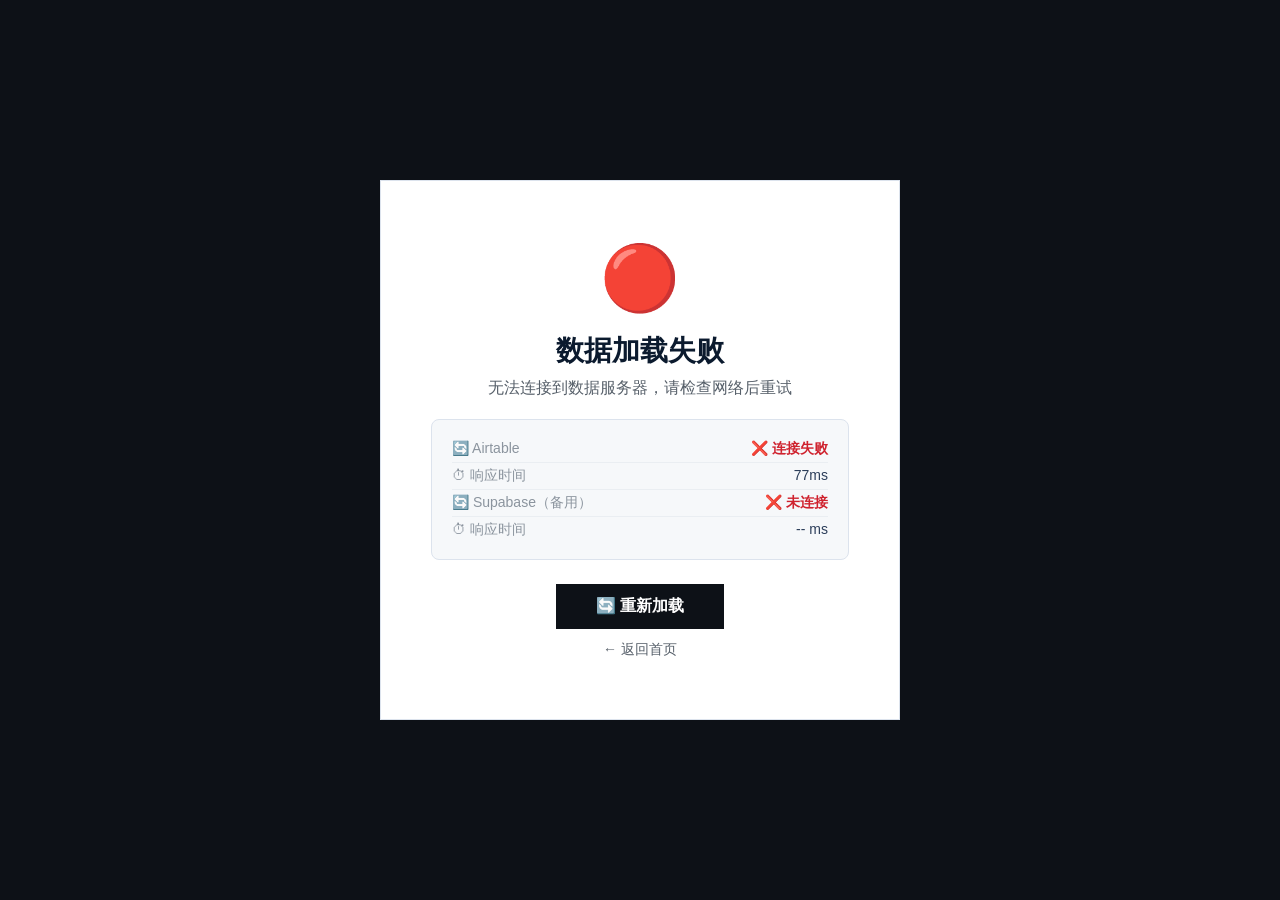
==== commit 94612e5b: "Add files via upload" ====
--- a/index.html
+++ b/index.html
@@ -5,6 +5,92 @@
     <meta name="viewport" content="width=device-width, initial-scale=1.0" />
     <title>梓睿官网</title>
     <link rel="stylesheet" href="style.css" />
+    <style>
+        /* ============================================================
+           用户头像下拉菜单样式（补充到 style.css）
+           ============================================================ */
+        .user-avatar-wrapper {
+            position: relative;
+            cursor: pointer;
+            display: none;
+            align-items: center;
+            padding: 4px 12px 4px 4px;
+            border-radius: 24px;
+            transition: background var(--transition);
+            gap: 8px;
+        }
+        .user-avatar-wrapper:hover {
+            background: var(--bg-body);
+        }
+        .user-avatar-wrapper img {
+            width: 36px;
+            height: 36px;
+            border-radius: 50%;
+            object-fit: cover;
+            border: 2px solid var(--border-color);
+            transition: border-color var(--transition);
+        }
+        .user-avatar-wrapper:hover img {
+            border-color: var(--accent);
+        }
+        .user-avatar-wrapper .username-text {
+            font-size: 14px;
+            font-weight: 500;
+            color: var(--text-primary);
+            max-width: 80px;
+            overflow: hidden;
+            text-overflow: ellipsis;
+            white-space: nowrap;
+        }
+        .user-dropdown {
+            display: none;
+            position: absolute;
+            top: calc(100% + 8px);
+            right: 0;
+            background: var(--bg-card);
+            border: 1px solid var(--border-color);
+            border-radius: var(--radius-md);
+            box-shadow: var(--shadow-lg);
+            min-width: 180px;
+            padding: 8px 0;
+            z-index: 1000;
+            backdrop-filter: blur(20px) saturate(1.6);
+            animation: fadeInScale 0.25s ease;
+        }
+        .user-dropdown.show {
+            display: block;
+        }
+        .user-dropdown .dropdown-item {
+            display: flex;
+            align-items: center;
+            gap: 10px;
+            padding: 10px 20px;
+            color: var(--text-primary);
+            text-decoration: none;
+            transition: background var(--transition);
+            font-size: 14px;
+            cursor: pointer;
+            border: none;
+            background: none;
+            width: 100%;
+            text-align: left;
+            font-family: inherit;
+        }
+        .user-dropdown .dropdown-item:hover {
+            background: var(--bg-body);
+        }
+        .user-dropdown .dropdown-item.danger {
+            color: #dc3545;
+        }
+        .user-dropdown .dropdown-item.danger:hover {
+            background: rgba(220, 53, 69, 0.08);
+        }
+        .user-dropdown .dropdown-divider {
+            height: 1px;
+            background: var(--border-color);
+            margin: 4px 12px;
+        }
+    </style>
 <script>
     // 在页面加载前强制设置深色模式
     document.documentElement.setAttribute('data-theme', 'dark');
@@ -15,21 +101,16 @@
 <!-- 滚动触发动画 -->
 <script>
 (function() {
-    // 为各区块添加 reveal 类
     var sections = document.querySelectorAll('.section-block, .carousel-wrap, .footer');
     sections.forEach(function(sec, i) {
         sec.classList.add('reveal');
         sec.classList.add('reveal-delay-' + (i % 4 + 1));
     });
-
-    // 为产品卡片添加 reveal
     var cards = document.querySelectorAll('.product-card, .log-item, .article-item');
     cards.forEach(function(card, i) {
         card.classList.add('reveal');
         card.style.transitionDelay = (i * 0.05) + 's';
     });
-
-    // Intersection Observer
     var observer = new IntersectionObserver(function(entries) {
         entries.forEach(function(entry) {
             if (entry.isIntersecting) {
@@ -37,21 +118,21 @@
             }
         });
     }, { threshold: 0.1, rootMargin: '0px 0px -50px 0px' });
-
     document.querySelectorAll('.reveal').forEach(function(el) {
         observer.observe(el);
     });
 })();
 </script>
-    <!-- ====== 加载动画（页面最顶部） ====== -->
+
+    <!-- ====== 加载动画 ====== -->
 <div id="loadingOverlay" style="
     position: fixed;
     top: 0;
     left: 0;
     width: 100%;
     height: 100%;
-    background: rgba(255, 255, 255, 0.95);
-    backdrop-filter: blur(8px);
+    background: rgba(10, 22, 40, 0.95);
+    backdrop-filter: blur(20px) saturate(1.5);
     display: flex;
     flex-direction: column;
     align-items: center;
@@ -60,33 +141,38 @@
     transition: opacity 0.5s ease;
 ">
     <div style="
-        width: 52px;
-        height: 52px;
-        border: 4px solid #eef2f7;
-        border-top-color: #1a4b8c;
+        width: 56px;
+        height: 56px;
+        border: 3px solid rgba(255,255,255,0.1);
+        border-top-color: var(--accent, #4a8fd8);
+        border-right-color: transparent;
+        border-bottom-color: var(--accent, #4a8fd8);
+        border-left-color: transparent;
         border-radius: 50%;
-        animation: spin 0.8s linear infinite;
+        animation: spin 1s linear infinite, pulse-glow 2s ease-in-out infinite;
     "></div>
     <p style="
         margin-top: 18px;
-        font-size: 17px;
-        color: #1a4b8c;
-        font-weight: 600;
-        font-family: -apple-system, 'PingFang SC', 'Microsoft YaHei', sans-serif;
-    ">加载中...</p>
+        font-size: 18px;
+        font-weight: 700;
+        letter-spacing: 2px;
+        color: var(--text-primary, #e8edf4);
+        animation: breathe 2s ease-in-out infinite;
+    ">梓睿官网</p>
     <p style="
         margin-top: 6px;
         font-size: 14px;
         color: #8b949e;
-        font-family: -apple-system, 'PingFang SC', 'Microsoft YaHei', sans-serif;
-    " id="loadingStatus">正在连接服务器...</p>
+    " id="loadingStatus">正在加载数据...</p>
 </div>
 
 <style>
-    @keyframes spin {
-        to { transform: rotate(360deg); }
-    }
+    @keyframes spin { to { transform: rotate(360deg); } }
+    @keyframes breathe { 0%,100% { opacity: 0.6; } 50% { opacity: 1; } }
+    @keyframes pulse-glow { 0%,100% { box-shadow: 0 0 0 0 rgba(74,143,216,0.3); } 50% { box-shadow: 0 0 30px 4px rgba(74,143,216,0.15); } }
+    @keyframes fadeInScale { from { opacity: 0; transform: scale(0.95); } to { opacity: 1; transform: scale(1); } }
 </style>
+
     <!-- ====== 顶栏 ====== -->
     <header class="topbar" id="topbar">
         <div class="left">
@@ -102,9 +188,29 @@
         </div>
         <div class="right">
             <button class="settings-btn" id="settingsToggle" title="设置">⚙</button>
-            <a href="login.html" target="_blank">
-                <button class="login-btn" id="loginBtn">登录</button>
-            </a>
+            <!-- 认证区域 -->
+            <div id="authArea" style="display:flex;align-items:center;gap:12px;">
+                <!-- 登录按钮（未登录显示） -->
+                <a href="login.html" id="loginBtnWrap">
+                    <button class="login-btn" id="loginBtn">登录</button>
+                </a>
+                <!-- 用户头像+名字（登录后显示） -->
+                <div class="user-avatar-wrapper" id="userAvatarWrapper">
+                    <img id="userAvatar" src="https://zirui6.github.io/touxiang.jpg" alt="用户头像" />
+                    <span class="username-text" id="userNameDisplay">用户</span>
+                    <span style="font-size:12px;color:var(--text-muted);">▼</span>
+                    <!-- 下拉工具栏 -->
+                    <div class="user-dropdown" id="userDropdown">
+                        <a href="user.html" class="dropdown-item">
+                            <span>👤</span> 用户主页
+                        </a>
+                        <div class="dropdown-divider"></div>
+                        <button class="dropdown-item danger" id="logoutDropdownBtn">
+                            <span>🚪</span> 退出登录
+                        </button>
+                    </div>
+                </div>
+            </div>
         </div>
     </header>
 
@@ -112,7 +218,7 @@
     <div class="settings-bar" id="settingsBar">
         <div class="inner">
             <span class="label">快捷设置</span>
-            <button class="pill" id="themeToggle">深色模式</button>
+            <button class="pill" id="themeToggle">🌙 深色模式</button>
             <span class="dot">•</span>
             <button class="pill" id="notifToggle">通知</button>
             <span class="dot">•</span>
@@ -175,15 +281,16 @@
             </div>
             <div class="contact-right">
                 <div class="qr-wrap">微信<br />扫码联系</div>
-                <div class="qr-label">微信号：wxid_3i8mpn0wiped22（最近没空。。）</div>
+                <div class="qr-label">微信号：wxid_3i8mpn0wiped22</div>
             </div>
             <div class="version-section">
                 <div>
-                    <div class="version-badge">v1.6.1</div>
+                    <div class="version-badge">v1.7.1</div>
                     <div style="font-size:13px;color:var(--text-muted);margin-top:6px;">Build 2026.07</div>
                 </div>
                 <ul class="changelog">
-                    <li>【重大更新】1.6.0上线cloudflare登录服务</li>
+                    <li>【重大更新】1.7.1 全新 Cloudflare 自托管认证系统</li>
+                    <li>登录后显示用户头像和名称，点击弹出工具栏</li>
                     <li>优化动态效果（kimi服务支持）</li>
                     <li>后端推送逻辑更新</li>
                     <li>胶囊式侧边入口</li>
@@ -194,12 +301,12 @@
         <!-- 底部 -->
         <footer class="footer">
             <div class="footer-links">
-                <a href="隐私政策.html" style="color:var(--text-muted);">隐私政策</a>
-                <a href="用户协议.html" style="color:var(--text-muted);">用户协议</a>
-                <a href="https://form.jotform.com/262010177734047" style="color:var(--text-muted);">用户建议</a>
-                <a href="https://form.jotform.com/262010206235036" style="color:var(--text-muted);">用户举报</a>
-                <a href="第三方服务协议.html" style="color:var(--text-muted);">第三方服务使用须知</a>
-                <a href="admin.html" style="color:var(--text-muted);">管理员登录</a>
+                <a href="隐私政策.html">隐私政策</a>
+                <a href="用户协议.html">用户协议</a>
+                <a href="https://form.jotform.com/262010177734047">用户建议</a>
+                <a href="https://form.jotform.com/262010206235036">用户举报</a>
+                <a href="第三方服务协议.html">第三方服务使用须知</a>
+                <a href="admin.html">管理员登录</a>
             </div>
             <div class="footer-copy">
                 <span>© 2026 Zirui Build. All Rights Reserved.</span>
@@ -208,60 +315,44 @@
 
     </main>
 
-    <!-- ====== 大胶囊入口（AI + 网盘 + 联系 + 上下翻页） ====== -->
+    <!-- ====== 大胶囊入口 ====== -->
     <div class="big-capsule-group">
-
-        <!-- AI 入口 -->
         <div class="big-capsule" id="aiEntry">
             <div class="big-capsule-icon">🤖</div>
             <span class="big-capsule-label">AI 助手</span>
             <div class="big-capsule-badge">NEW</div>
         </div>
-
-        <!-- 网盘入口 -->
         <div class="big-capsule" id="driveEntry">
             <div class="big-capsule-icon">📁</div>
             <span class="big-capsule-label">我的网盘</span>
             <div class="big-capsule-badge">云</div>
         </div>
-
-        <!-- 分隔线 -->
         <div class="capsule-divider"></div>
-
-        <!-- 回到顶部 -->
         <div class="big-capsule" id="goTopCapsule">
             <div class="big-capsule-icon">↑</div>
             <span class="big-capsule-label">回到顶部</span>
         </div>
-
-        <!-- 跳转底部 -->
         <div class="big-capsule" id="goBottomCapsule">
             <div class="big-capsule-icon">↓</div>
             <span class="big-capsule-label">跳转底部</span>
         </div>
-
-        <!-- 分隔线 -->
         <div class="capsule-divider"></div>
-
-        <!-- 联系方式 -->
         <div class="big-capsule" id="contactCapsule">
             <div class="big-capsule-icon">💬</div>
             <span class="big-capsule-label">联系我</span>
         </div>
-
     </div>
 
-    <!-- ====== 联系方式弹出框 ====== -->
+    <!-- ====== 弹出框 ====== -->
     <div class="contact-popup" id="contactPopup">
         <button class="popup-close" id="popupClose">✕</button>
         <div class="popup-title">联系方式</div>
         <div class="popup-item"><span class="icon">📧</span> ruijmsgdcn@outlook.com</div>
-        <div class="popup-item"><span class="icon">📧</span> zirui120501@outlook.com </div>
+        <div class="popup-item"><span class="icon">📧</span> zirui120501@outlook.com</div>
         <div class="popup-item"><span class="icon">💬</span> 微信：wxid_3i8mpn0wiped22</div>
-        <div class="popup-item"><span class="icon">🐦</span> github主页可留言，有事找微信谢谢</div>
+        <div class="popup-item"><span class="icon">🐦</span> github主页可留言</div>
     </div>
 
-    <!-- ====== 通知弹出框 ====== -->
     <div class="notif-popup" id="notifPopup">
         <button class="popup-close" id="notifClose">✕</button>
         <div class="popup-title">通知中心</div>
@@ -269,7 +360,6 @@
         <div style="margin-top:10px;font-size:13px;color:var(--text-muted);text-align:center;">— 暂无更多通知 —</div>
     </div>
 
-    <!-- ====== 数据统计弹出框 ====== -->
     <div class="stats-popup" id="statsPopup">
         <button class="popup-close" id="statsClose">✕</button>
         <div class="popup-title">数据统计</div>
@@ -280,8 +370,181 @@
         <div style="margin-top:12px;font-size:13px;color:var(--text-muted);text-align:center;">数据更新于当前会话</div>
     </div>
 
-    <!-- ====== JS ====== -->
-    <!-- data.js 已废弃，改用 Airtable 在线数据 -->
+    <!-- ====== 认证脚本（嵌入） ====== -->
+    <script>
+        // ============================================================
+        // 认证模块 - Cloudflare Workers + D1
+        // ============================================================
+        var API_BASE = 'https://webcloud.ziruicloud.de5.net';
+
+        var CookieHelper = {
+            set: function(name, value, days) {
+                var expires = '';
+                if (days) {
+                    var date = new Date();
+                    date.setTime(date.getTime() + (days * 24 * 60 * 60 * 1000));
+                    expires = '; expires=' + date.toUTCString();
+                }
+                document.cookie = name + '=' + encodeURIComponent(value) + expires + '; path=/; SameSite=Lax';
+            },
+            get: function(name) {
+                var nameEQ = name + '=';
+                var ca = document.cookie.split(';');
+                for (var i = 0; i < ca.length; i++) {
+                    var c = ca[i];
+                    while (c.charAt(0) === ' ') c = c.substring(1, c.length);
+                    if (c.indexOf(nameEQ) === 0) {
+                        return decodeURIComponent(c.substring(nameEQ.length, c.length));
+                    }
+                }
+                return null;
+            },
+            delete: function(name) {
+                document.cookie = name + '=; expires=Thu, 01 Jan 1970 00:00:00 UTC; path=/;';
+            }
+        };
+
+        function getToken() {
+            return sessionStorage.getItem('auth_token') || CookieHelper.get('auth_token');
+        }
+
+        function getUserData() {
+            var data = sessionStorage.getItem('user_data') || CookieHelper.get('user_data');
+            if (data) {
+                try { return JSON.parse(data); } catch (e) { return null; }
+            }
+            return null;
+        }
+
+        function clearUserSession() {
+            sessionStorage.clear();
+            CookieHelper.delete('auth_token');
+            CookieHelper.delete('user_data');
+            CookieHelper.delete('isLoggedIn');
+            CookieHelper.delete('userId');
+            CookieHelper.delete('userEmail');
+            CookieHelper.delete('displayName');
+            CookieHelper.delete('role');
+        }
+
+        // ============================================================
+        // 更新 UI
+        // ============================================================
+        function updateAuthUI() {
+            var token = getToken();
+            var user = getUserData();
+            var loginBtnWrap = document.getElementById('loginBtnWrap');
+            var avatarWrapper = document.getElementById('userAvatarWrapper');
+            var avatarImg = document.getElementById('userAvatar');
+            var nameDisplay = document.getElementById('userNameDisplay');
+
+            if (token && user) {
+                loginBtnWrap.style.display = 'none';
+                avatarWrapper.style.display = 'flex';
+                var avatarUrl = user.avatar_url || 'https://zirui6.github.io/touxiang.jpg';
+                avatarImg.src = avatarUrl;
+                var displayName = user.username || user.displayName || user.email || '用户';
+                nameDisplay.textContent = displayName;
+                sessionStorage.setItem('isLoggedIn', 'true');
+                sessionStorage.setItem('displayName', displayName);
+                sessionStorage.setItem('userEmail', user.email || '');
+                sessionStorage.setItem('userId', user.id || '');
+            } else {
+                loginBtnWrap.style.display = 'inline';
+                avatarWrapper.style.display = 'none';
+                sessionStorage.removeItem('isLoggedIn');
+            }
+        }
+
+        // ============================================================
+        // 验证令牌
+        // ============================================================
+        async function verifyAndUpdateUI() {
+            var token = getToken();
+            if (!token) { updateAuthUI(); return; }
+
+            try {
+                var response = await fetch(API_BASE + '/api/verify', {
+                    headers: { 'Authorization': 'Bearer ' + token }
+                });
+                var data = await response.json();
+
+                if (data.valid && data.user) {
+                    var userData = {
+                        id: data.user.id,
+                        username: data.user.username,
+                        email: data.user.email,
+                        avatar_url: data.user.avatar_url || null
+                    };
+                    sessionStorage.setItem('user_data', JSON.stringify(userData));
+                    CookieHelper.set('user_data', JSON.stringify(userData), 7);
+                    updateAuthUI();
+                } else {
+                    clearUserSession();
+                    updateAuthUI();
+                }
+            } catch (error) {
+                var cachedUser = getUserData();
+                if (cachedUser) { updateAuthUI(); } 
+                else { clearUserSession(); updateAuthUI(); }
+            }
+        }
+
+        // ============================================================
+        // 退出登录
+        // ============================================================
+        function handleLogout() {
+            if (confirm('确定要退出登录吗？')) {
+                clearUserSession();
+                updateAuthUI();
+                window.location.reload();
+            }
+        }
+
+        // ============================================================
+        // 下拉菜单
+        // ============================================================
+        function initUserDropdown() {
+            var avatarWrapper = document.getElementById('userAvatarWrapper');
+            var dropdown = document.getElementById('userDropdown');
+            var logoutBtn = document.getElementById('logoutDropdownBtn');
+
+            if (!avatarWrapper || !dropdown) return;
+
+            avatarWrapper.addEventListener('click', function(e) {
+                e.stopPropagation();
+                dropdown.classList.toggle('show');
+            });
+
+            document.addEventListener('click', function(e) {
+                if (!avatarWrapper.contains(e.target)) {
+                    dropdown.classList.remove('show');
+                }
+            });
+
+            if (logoutBtn) {
+                logoutBtn.addEventListener('click', function(e) {
+                    e.preventDefault();
+                    dropdown.classList.remove('show');
+                    handleLogout();
+                });
+            }
+        }
+
+        // ============================================================
+        // 页面加载初始化
+        // ============================================================
+        document.addEventListener('DOMContentLoaded', function() {
+            verifyAndUpdateUI().then(function() {
+                initUserDropdown();
+            });
+        });
+
+        console.log('🔌 API 地址:', API_BASE);
+        console.log('✅ 首页认证已加载 (Cloudflare Workers)');
+    </script>
+
+    <!-- ====== 主脚本 ====== -->
     <script src="script.js"></script>
 
 </body>
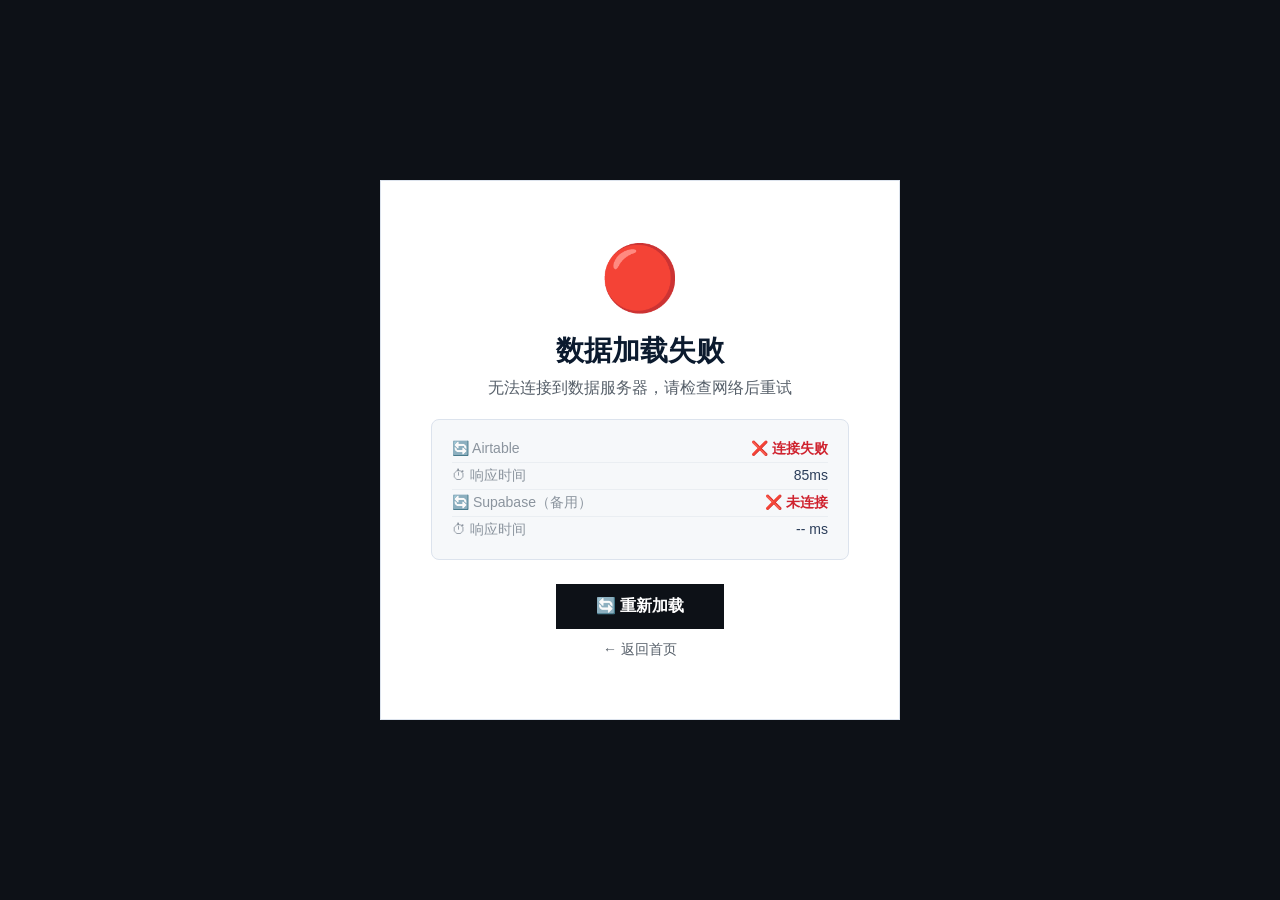
==== commit 4d1bdaeb: "Add files via upload" ====
--- a/index.html
+++ b/index.html
@@ -271,32 +271,51 @@
         </section>
 
         <!-- 联系方式 -->
-        <section class="section-block contact-section" id="contact">
-            <div class="contact-left">
-                <div class="contact-title"><span data-key="contactTitle">联系我们</span></div>
-                <div class="contact-item"><span class="icon">📧</span> <strong>邮箱：</strong>ruijmsgdcn@outlook.com</div>
-                <div class="contact-item"><span class="icon">📍</span> <strong>地址：</strong> 中国 · 广东 · 江门</div>
-                <div class="contact-item"><span class="icon">📞</span> <strong>电话：</strong> +86 </div>
-                <div class="contact-item"><span class="icon">🕐</span> <strong>工作时间：</strong> 待定</div>
-            </div>
-            <div class="contact-right">
-                <div class="qr-wrap">微信<br />扫码联系</div>
-                <div class="qr-label">微信号：wxid_3i8mpn0wiped22</div>
-            </div>
-            <div class="version-section">
-                <div>
-                    <div class="version-badge">v1.7.1</div>
-                    <div style="font-size:13px;color:var(--text-muted);margin-top:6px;">Build 2026.07</div>
-                </div>
-                <ul class="changelog">
-                    <li>【重大更新】1.7.1 全新 Cloudflare 自托管认证系统</li>
-                    <li>登录后显示用户头像和名称，点击弹出工具栏</li>
-                    <li>优化动态效果（kimi服务支持）</li>
-                    <li>后端推送逻辑更新</li>
-                    <li>胶囊式侧边入口</li>
-                </ul>
-            </div>
-        </section>
+<section class="section-block contact-section" id="contact">
+    <div class="contact-left">
+        <div class="contact-title">
+            <span data-key="contactTitle">📞 联系我们</span>
+        </div>
+        <div class="contact-item">
+            <span class="icon">📧</span> <strong>邮箱：</strong>ruijmsgdcn@outlook.com
+        </div>
+        <div class="contact-item">
+            <span class="icon">📍</span> <strong>地址：</strong>中国 · 广东 · 江门
+        </div>
+        <div class="contact-item">
+            <span class="icon">📞</span> <strong>电话：</strong> +86 
+        </div>
+        <div class="contact-item">
+            <span class="icon">🕐</span> <strong>工作时间：</strong> 待定
+        </div>
+        <div class="contact-item" style="border-bottom: none;">
+            <span class="icon">💬</span> <strong>微信：</strong> wxid_3i8mpn0wiped22
+        </div>
+    </div>
+    <div class="contact-right">
+        <div class="qr-wrap">
+            <!-- 微信二维码图片 -->
+            <img src="wechat-qr.jpg" alt="微信二维码" style="width:130px;height:130px;object-fit:contain;border-radius:8px;" />
+            <div style="font-size:12px;color:var(--text-muted);margin-top:6px;">扫一扫加微信</div>
+        </div>
+        <div class="qr-label" style="font-size:13px;color:var(--text-muted);margin-top:8px;">
+            💡 微信号：wxid_3i8mpn0wiped22
+        </div>
+    </div>
+    <div class="version-section">
+        <div>
+            <div class="version-badge">v1.7.1</div>
+            <div style="font-size:13px;color:var(--text-muted);margin-top:6px;">Build 2026.07</div>
+        </div>
+        <ul class="changelog">
+            <li>【重大更新】服务功能上新(1.7.6--7.29)</li>
+            <li>【重大更新】1.7.1 全新 Cloudflare 自托管认证系统</li>
+            <li>登录后显示用户头像和名称，点击弹出工具栏</li>
+            <li>优化动态效果</li>
+            <li>后端推送逻辑更新</li>
+        </ul>
+    </div>
+</section>
 
         <!-- 底部 -->
         <footer class="footer">
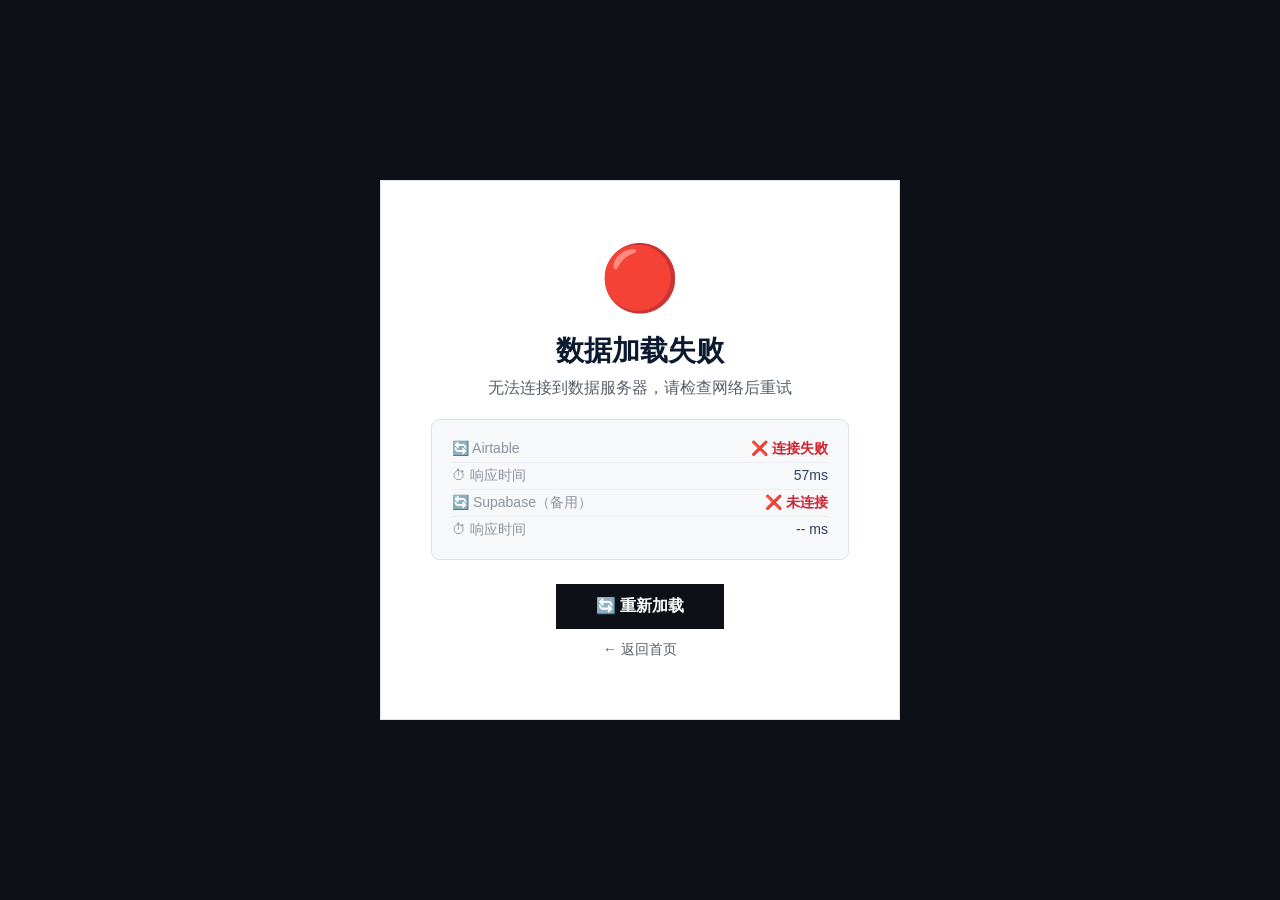
==== commit 7bfad836: "Update index.html" ====
--- a/index.html
+++ b/index.html
@@ -304,7 +304,7 @@
     </div>
     <div class="version-section">
         <div>
-            <div class="version-badge">v1.7.1</div>
+            <div class="version-badge">v1.7.5</div>
             <div style="font-size:13px;color:var(--text-muted);margin-top:6px;">Build 2026.07</div>
         </div>
         <ul class="changelog">
@@ -379,15 +379,6 @@
         <div style="margin-top:10px;font-size:13px;color:var(--text-muted);text-align:center;">— 暂无更多通知 —</div>
     </div>
 
-    <div class="stats-popup" id="statsPopup">
-        <button class="popup-close" id="statsClose">✕</button>
-        <div class="popup-title">数据统计</div>
-        <div class="stats-item">文章总数：<strong>12</strong></div>
-        <div class="stats-item">产品总数：<strong>10</strong></div>
-        <div class="stats-item">动态总数：<strong>12</strong></div>
-        <div class="stats-item">页面访问量：<strong id="visitCount">0</strong></div>
-        <div style="margin-top:12px;font-size:13px;color:var(--text-muted);text-align:center;">数据更新于当前会话</div>
-    </div>
 
     <!-- ====== 认证脚本（嵌入） ====== -->
     <script>
@@ -567,4 +558,4 @@
     <script src="script.js"></script>
 
 </body>
-</html>+</html>
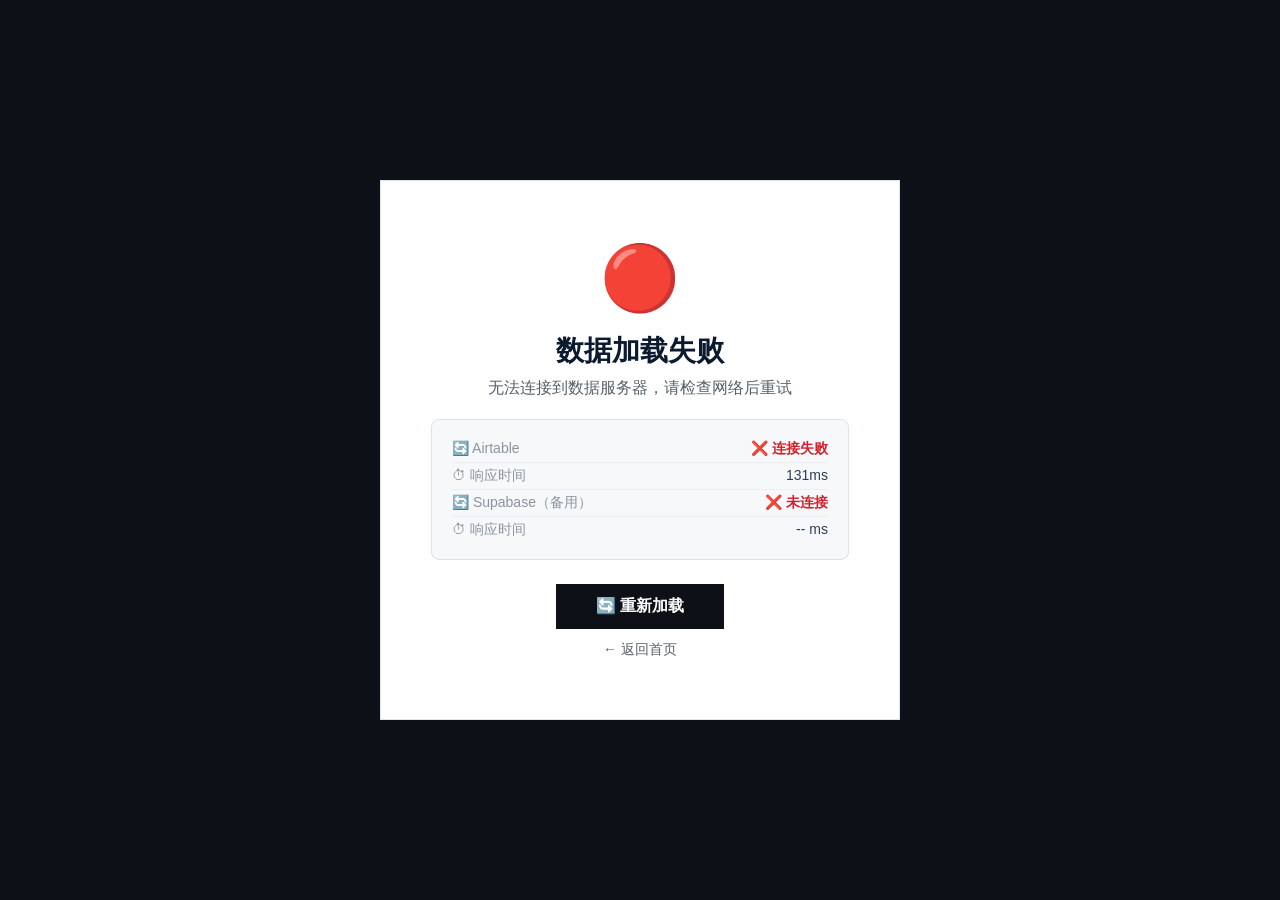
==== commit b9df6b80: "Update index.html" ====
--- a/index.html
+++ b/index.html
@@ -320,6 +320,7 @@
         <!-- 底部 -->
         <footer class="footer">
             <div class="footer-links">
+                <a href="https://juejin.cn/user/1659613715893275">稀土掘金主页</a>
                 <a href="隐私政策.html">隐私政策</a>
                 <a href="用户协议.html">用户协议</a>
                 <a href="https://form.jotform.com/262010177734047">用户建议</a>
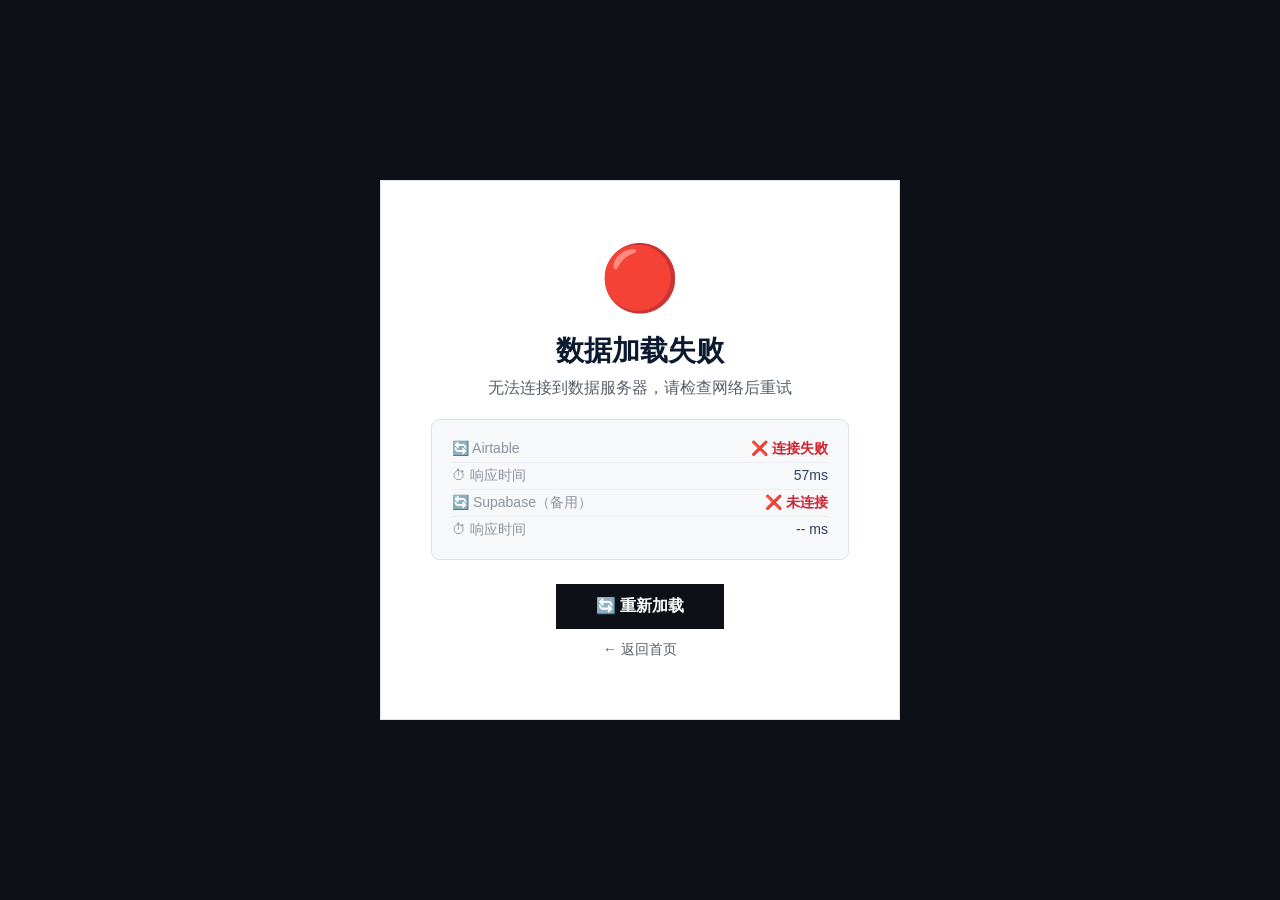
==== commit c26437e2: "Update footer copyright text" ====
--- a/index.html
+++ b/index.html
@@ -329,7 +329,7 @@
                 <a href="admin.html">管理员登录</a>
             </div>
             <div class="footer-copy">
-                <span>© 2026 Zirui Build. All Rights Reserved.</span>
+                <span>© 2026 Zirui. All Rights Reserved.</span>
             </div>
         </footer>
 
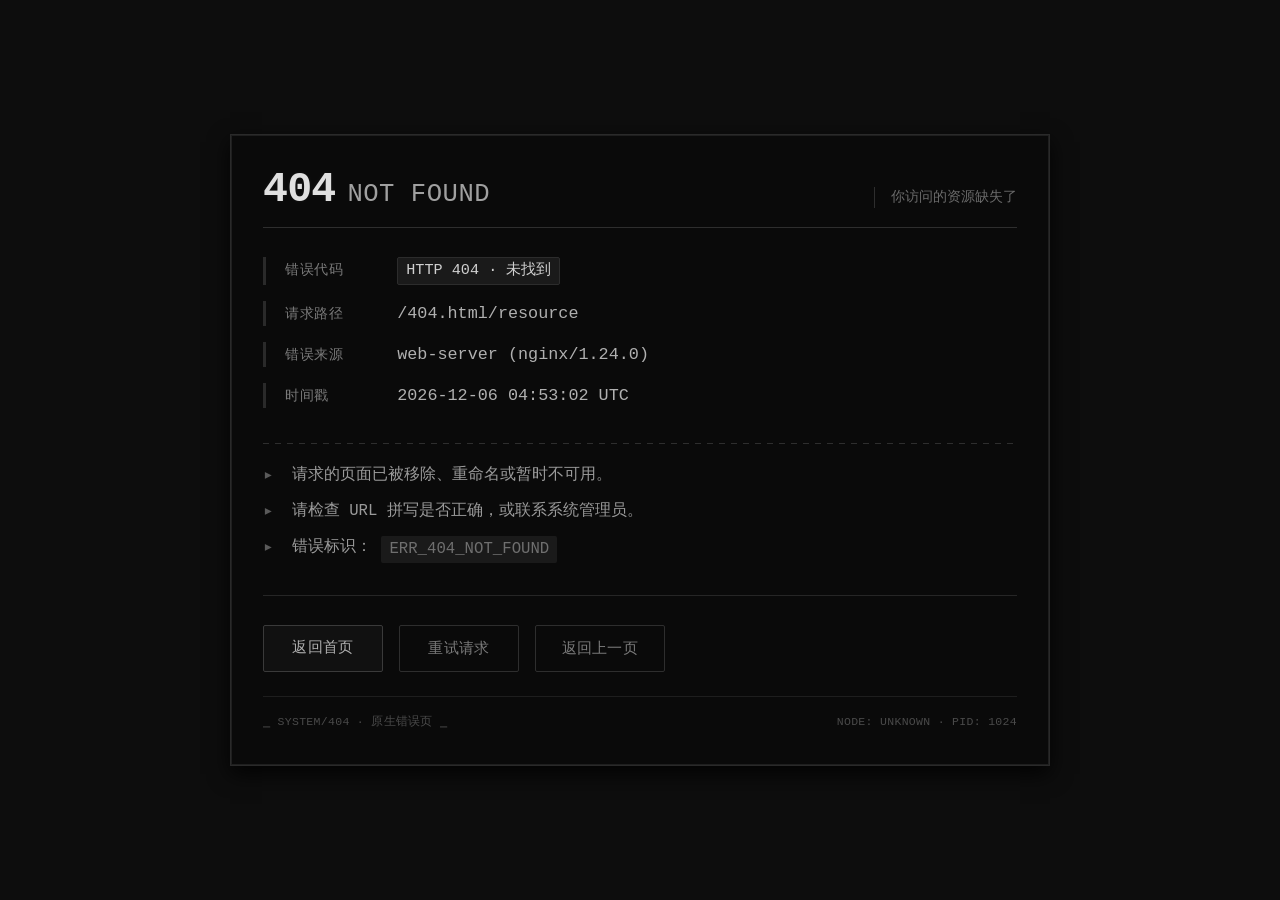
==== commit 17a523f4: "Add files via upload" ====
--- a/index.html
+++ b/index.html
@@ -6,9 +6,7 @@
     <title>梓睿官网</title>
     <link rel="stylesheet" href="style.css" />
     <style>
-        /* ============================================================
-           用户头像下拉菜单样式（补充到 style.css）
-           ============================================================ */
+        /* 用户头像下拉菜单（保留原样） */
         .user-avatar-wrapper {
             position: relative;
             cursor: pointer;
@@ -19,28 +17,17 @@
             transition: background var(--transition);
             gap: 8px;
         }
-        .user-avatar-wrapper:hover {
-            background: var(--bg-body);
-        }
+        .user-avatar-wrapper:hover { background: var(--bg-body); }
         .user-avatar-wrapper img {
-            width: 36px;
-            height: 36px;
-            border-radius: 50%;
-            object-fit: cover;
-            border: 2px solid var(--border-color);
+            width: 36px; height: 36px; border-radius: 50%;
+            object-fit: cover; border: 2px solid var(--border-color);
             transition: border-color var(--transition);
         }
-        .user-avatar-wrapper:hover img {
-            border-color: var(--accent);
-        }
+        .user-avatar-wrapper:hover img { border-color: var(--accent); }
         .user-avatar-wrapper .username-text {
-            font-size: 14px;
-            font-weight: 500;
-            color: var(--text-primary);
-            max-width: 80px;
-            overflow: hidden;
-            text-overflow: ellipsis;
-            white-space: nowrap;
+            font-size: 14px; font-weight: 500; color: var(--text-primary);
+            max-width: 80px; overflow: hidden;
+            text-overflow: ellipsis; white-space: nowrap;
         }
         .user-dropdown {
             display: none;
@@ -57,92 +44,53 @@
             backdrop-filter: blur(20px) saturate(1.6);
             animation: fadeInScale 0.25s ease;
         }
-        .user-dropdown.show {
-            display: block;
-        }
+        .user-dropdown.show { display: block; }
         .user-dropdown .dropdown-item {
-            display: flex;
-            align-items: center;
-            gap: 10px;
-            padding: 10px 20px;
-            color: var(--text-primary);
+            display: flex; align-items: center; gap: 10px;
+            padding: 10px 20px; color: var(--text-primary);
             text-decoration: none;
             transition: background var(--transition);
-            font-size: 14px;
-            cursor: pointer;
-            border: none;
-            background: none;
-            width: 100%;
-            text-align: left;
-            font-family: inherit;
-        }
-        .user-dropdown .dropdown-item:hover {
-            background: var(--bg-body);
-        }
-        .user-dropdown .dropdown-item.danger {
-            color: #dc3545;
-        }
-        .user-dropdown .dropdown-item.danger:hover {
-            background: rgba(220, 53, 69, 0.08);
-        }
+            font-size: 14px; cursor: pointer;
+            border: none; background: none; width: 100%;
+            text-align: left; font-family: inherit;
+        }
+        .user-dropdown .dropdown-item:hover { background: var(--bg-body); }
+        .user-dropdown .dropdown-item.danger { color: #dc3545; }
+        .user-dropdown .dropdown-item.danger:hover { background: rgba(220, 53, 69, 0.08); }
         .user-dropdown .dropdown-divider {
-            height: 1px;
-            background: var(--border-color);
-            margin: 4px 12px;
+            height: 1px; background: var(--border-color); margin: 4px 12px;
         }
     </style>
-<script>
-    // 在页面加载前强制设置深色模式
-    document.documentElement.setAttribute('data-theme', 'dark');
-</script>
+    <script>
+        // 强制深色模式
+        document.documentElement.setAttribute('data-theme', 'dark');
+    </script>
+    <style>
+        @keyframes spin { to { transform: rotate(360deg); } }
+        @keyframes breathe { 0%,100% { opacity: 0.6; } 50% { opacity: 1; } }
+        @keyframes pulse-glow {
+            0%,100% { box-shadow: 0 0 0 0 rgba(74,143,216,0.3); }
+            50% { box-shadow: 0 0 30px 4px rgba(74,143,216,0.15); }
+        }
+        @keyframes fadeInScale {
+            from { opacity: 0; transform: scale(0.95); }
+            to { opacity: 1; transform: scale(1); }
+        }
+    </style>
 </head>
 <body>
-    
-<!-- 滚动触发动画 -->
-<script>
-(function() {
-    var sections = document.querySelectorAll('.section-block, .carousel-wrap, .footer');
-    sections.forEach(function(sec, i) {
-        sec.classList.add('reveal');
-        sec.classList.add('reveal-delay-' + (i % 4 + 1));
-    });
-    var cards = document.querySelectorAll('.product-card, .log-item, .article-item');
-    cards.forEach(function(card, i) {
-        card.classList.add('reveal');
-        card.style.transitionDelay = (i * 0.05) + 's';
-    });
-    var observer = new IntersectionObserver(function(entries) {
-        entries.forEach(function(entry) {
-            if (entry.isIntersecting) {
-                entry.target.classList.add('visible');
-            }
-        });
-    }, { threshold: 0.1, rootMargin: '0px 0px -50px 0px' });
-    document.querySelectorAll('.reveal').forEach(function(el) {
-        observer.observe(el);
-    });
-})();
-</script>
-
-    <!-- ====== 加载动画 ====== -->
+
+<!-- ====== 加载动画 ====== -->
 <div id="loadingOverlay" style="
-    position: fixed;
-    top: 0;
-    left: 0;
-    width: 100%;
-    height: 100%;
+    position: fixed; top: 0; left: 0; width: 100%; height: 100%;
     background: rgba(10, 22, 40, 0.95);
     backdrop-filter: blur(20px) saturate(1.5);
-    display: flex;
-    flex-direction: column;
-    align-items: center;
-    justify-content: center;
-    z-index: 99999;
-    transition: opacity 0.5s ease;
+    display: flex; flex-direction: column;
+    align-items: center; justify-content: center;
+    z-index: 99999; transition: opacity 0.5s ease;
 ">
     <div style="
-        width: 56px;
-        height: 56px;
+        width: 56px; height: 56px;
         border: 3px solid rgba(255,255,255,0.1);
         border-top-color: var(--accent, #4a8fd8);
         border-right-color: transparent;
@@ -152,98 +100,183 @@
         animation: spin 1s linear infinite, pulse-glow 2s ease-in-out infinite;
     "></div>
     <p style="
-        margin-top: 18px;
-        font-size: 18px;
-        font-weight: 700;
-        letter-spacing: 2px;
-        color: var(--text-primary, #e8edf4);
+        margin-top: 18px; font-size: 18px; font-weight: 700;
+        letter-spacing: 2px; color: var(--text-primary, #e8edf4);
         animation: breathe 2s ease-in-out infinite;
     ">梓睿官网</p>
-    <p style="
-        margin-top: 6px;
-        font-size: 14px;
-        color: #8b949e;
-    " id="loadingStatus">正在加载数据...</p>
+    <p style="margin-top: 6px; font-size: 14px; color: #8b949e;" id="loadingStatus">正在加载数据...</p>
 </div>
 
-<style>
-    @keyframes spin { to { transform: rotate(360deg); } }
-    @keyframes breathe { 0%,100% { opacity: 0.6; } 50% { opacity: 1; } }
-    @keyframes pulse-glow { 0%,100% { box-shadow: 0 0 0 0 rgba(74,143,216,0.3); } 50% { box-shadow: 0 0 30px 4px rgba(74,143,216,0.15); } }
-    @keyframes fadeInScale { from { opacity: 0; transform: scale(0.95); } to { opacity: 1; transform: scale(1); } }
-</style>
-
-    <!-- ====== 顶栏 ====== -->
-    <header class="topbar" id="topbar">
-        <div class="left">
-            <div class="logo">
-                <img src="https://zirui6.github.io/logo1.png" alt="Logo" style="height:42px;width:auto;" />
-            </div>
-            <nav class="nav-func">
-                <a href="#logs">动态</a>
-                <a href="#products">产品</a>
-                <a href="#articles">文章</a>
-                <a href="#contact">联系</a>
-            </nav>
-        </div>
-        <div class="right">
-            <button class="settings-btn" id="settingsToggle" title="设置">⚙</button>
-            <!-- 认证区域 -->
-            <div id="authArea" style="display:flex;align-items:center;gap:12px;">
-                <!-- 登录按钮（未登录显示） -->
-                <a href="login.html" id="loginBtnWrap">
-                    <button class="login-btn" id="loginBtn">登录</button>
-                </a>
-                <!-- 用户头像+名字（登录后显示） -->
-                <div class="user-avatar-wrapper" id="userAvatarWrapper">
-                    <img id="userAvatar" src="https://zirui6.github.io/touxiang.jpg" alt="用户头像" />
-                    <span class="username-text" id="userNameDisplay">用户</span>
-                    <span style="font-size:12px;color:var(--text-muted);">▼</span>
-                    <!-- 下拉工具栏 -->
-                    <div class="user-dropdown" id="userDropdown">
-                        <a href="user.html" class="dropdown-item">
-                            <span>👤</span> 用户主页
-                        </a>
-                        <div class="dropdown-divider"></div>
-                        <button class="dropdown-item danger" id="logoutDropdownBtn">
-                            <span>🚪</span> 退出登录
-                        </button>
+<!-- ====== 顶栏 ====== -->
+<header class="topbar" id="topbar">
+    <div class="left">
+        <div class="logo">
+            <img src="https://zirui6.github.io/logo1.png" alt="Logo" style="height:42px;width:auto;" />
+        </div>
+        <nav class="nav-func">
+            <a href="#logs">动态</a>
+            <a href="#products">产品</a>
+            <a href="#articles">文章</a>
+            <a href="#contact">联系</a>
+        </nav>
+    </div>
+    <div class="right">
+        <button class="settings-btn" id="settingsToggle" title="设置">⚙</button>
+        <div id="authArea" style="display:flex;align-items:center;gap:12px;">
+            <a href="login.html" id="loginBtnWrap">
+                <button class="login-btn" id="loginBtn">登录</button>
+            </a>
+            <div class="user-avatar-wrapper" id="userAvatarWrapper">
+                <img id="userAvatar" src="https://zirui6.github.io/touxiang.jpg" alt="用户头像" />
+                <span class="username-text" id="userNameDisplay">用户</span>
+                <span style="font-size:12px;color:var(--text-muted);">▼</span>
+                <div class="user-dropdown" id="userDropdown">
+                    <a href="user.html" class="dropdown-item"><span>👤</span> 用户主页</a>
+                    <div class="dropdown-divider"></div>
+                    <button class="dropdown-item danger" id="logoutDropdownBtn"><span>🚪</span> 退出登录</button>
+                </div>
+            </div>
+        </div>
+    </div>
+</header>
+
+<!-- ====== 设置弹窗 ====== -->
+<div class="settings-modal-overlay" id="settingsModalOverlay">
+    <div class="settings-modal">
+        <div class="settings-modal-header">
+            <span>⚙ 快捷设置</span>
+            <button class="settings-modal-close" id="settingsModalClose">✕</button>
+        </div>
+        <div class="settings-modal-body">
+            <button class="setting-item" id="themeToggle">🌙 深色模式</button>
+            <button class="setting-item" id="notifToggle">🔔 通知</button>
+            <button class="setting-item" id="langToggle">🌐 语言 / 简体</button>
+            <button class="setting-item" id="statsToggle">📊 数据统计</button>
+            <button class="setting-item" id="experimentToggle">🧪 实验功能</button>
+        </div>
+        <div class="settings-modal-footer">
+            <button class="settings-save-btn" id="settingsSaveBtn">保存</button>
+        </div>
+    </div>
+</div>
+
+<!-- ====== 仪表盘页（上方固定一屏） ====== -->
+<section class="page-dashboard" id="pageDashboard">
+    <div class="dashboard-grid">
+
+        <!-- 左上：日历 + 倒数日 -->
+        <div class="panel panel-calendar">
+            <div class="calendar-box">
+                <div class="calendar-header">
+                    <button id="calPrev">‹</button>
+                    <span id="calTitle">2026年9月</span>
+                    <button id="calNext">›</button>
+                </div>
+                <div class="calendar-weekdays">
+                    <span>日</span><span>一</span><span>二</span><span>三</span>
+                    <span>四</span><span>五</span><span>六</span>
+                </div>
+                <div class="calendar-days" id="calendarDays"></div>
+            </div>
+
+            <div class="countdown-box">
+                <div class="countdown-header">
+                    <h3>⏳ 倒数日</h3>
+                    <button class="btn-new-countdown" id="newCountdownBtn">＋ 新建</button>
+                </div>
+                <div class="countdown-filter">
+                    <select id="countdownFilter">
+                        <option value="all">全部日期</option>
+                    </select>
+                </div>
+                <div class="countdown-list" id="countdownList">
+                    <div class="countdown-empty">加载中...</div>
+                </div>
+            </div>
+        </div>
+
+        <!-- 右上：轮播（原位置整体移到这里） -->
+        <div class="panel panel-carousel">
+            <section class="carousel-wrap" id="carousel">
+                <div class="carousel-track" id="carouselTrack"></div>
+                <button class="carousel-btn prev" id="carouselPrev">‹</button>
+                <button class="carousel-btn next" id="carouselNext">›</button>
+                <div class="carousel-dots" id="carouselDots"></div>
+            </section>
+        </div>
+
+        <!-- 下排：股市 -->
+        <div class="panel panel-stock">
+            <div class="panel-title">📈 股市</div>
+            <div class="stock-list" id="stockList">
+                <div class="panel-empty">待接入</div>
+            </div>
+        </div>
+
+        <!-- 下排：最新资讯 -->
+        <div class="panel panel-news">
+            <div class="panel-title">📰 最新资讯</div>
+            <div class="news-list" id="newsList">
+                <div class="panel-empty">待接入</div>
+            </div>
+        </div>
+
+        <!-- 下排：最新通知 -->
+        <div class="panel panel-notices">
+            <div class="panel-title">🔔 最新通知</div>
+            <div class="notices-list" id="noticesList">
+                <div class="panel-empty">加载中...</div>
+            </div>
+        </div>
+
+        <!-- 下排右：搜索框 + 账户中心 -->
+        <div class="panel panel-search-account">
+            <div class="search-widget">
+                <select id="searchEngineSelect">
+                    <option value="https://www.baidu.com/s?wd=">百度</option>
+                    <option value="https://www.bing.com/search?q=">Bing</option>
+                    <option value="https://www.zhihu.com/search?type=content&q=">知乎</option>
+                    <option value="https://www.douyin.com/search/">抖音</option>
+                    <option value="https://www.xiaohongshu.com/search_result?keyword=">小红书</option>
+                    <option value="https://juejin.cn/search?query=">稀土掘金</option>
+                    <option value="__PAGE__">🔍 搜索本页内容</option>
+                </select>
+                <input type="text" id="searchQueryInput" placeholder="输入搜索内容..." />
+                <button id="searchGoBtn">搜索</button>
+            </div>
+
+            <div class="account-widget" id="accountWidget">
+                <div class="account-guest" id="accountGuest">
+                    <div class="guest-icon">👤</div>
+                    <div class="guest-text">你还没有登录，请先登录</div>
+                    <a href="login.html" class="guest-login-btn">去登录</a>
+                </div>
+                <div class="account-user" id="accountUser" style="display:none;">
+                    <div class="user-row">
+                        <img id="panelUserAvatar" src="https://zirui6.github.io/touxiang.jpg" />
+                        <div class="user-meta">
+                            <div class="user-name" id="panelUserName">用户</div>
+                            <div class="user-email" id="panelUserEmail">-</div>
+                        </div>
                     </div>
-                </div>
-            </div>
-        </div>
-    </header>
-
-    <!-- ====== 设置小条 ====== -->
-    <div class="settings-bar" id="settingsBar">
-        <div class="inner">
-            <span class="label">快捷设置</span>
-            <button class="pill" id="themeToggle">🌙 深色模式</button>
-            <span class="dot">•</span>
-            <button class="pill" id="notifToggle">通知</button>
-            <span class="dot">•</span>
-            <button class="pill" id="langToggle">语言 / 简体</button>
-            <span class="dot">•</span>
-            <button class="pill" id="statsToggle">数据统计</button>
-            <span class="dot">•</span>
-            <button class="pill" id="experimentToggle" style="border-color:var(--accent);color:var(--accent);">实验功能</button>
-        </div>
-    </div>
-
-    <!-- ====== 主容器 ====== -->
+                    <div class="account-divider"></div>
+                    <div class="quick-links-panel" id="quickLinksPanel"></div>
+                </div>
+            </div>
+        </div>
+
+    </div>
+
+    <!-- 向下箭头 -->
+    <div class="scroll-down-indicator" id="scrollDownIndicator">
+        <span class="arrow-float">↓</span>
+        <span class="arrow-text">向下滑动查看动态</span>
+    </div>
+</section>
+
+<!-- ====== 内容页（下方，原内容） ====== -->
+<section class="page-content" id="pageContent">
     <main class="main">
-
-        <!-- 五栏滑动展示 -->
-        <section class="carousel-wrap" id="carousel">
-            <div class="carousel-track" id="carouselTrack">
-                <!-- 由 JS 动态渲染 -->
-            </div>
-            <button class="carousel-btn prev" id="carouselPrev">‹</button>
-            <button class="carousel-btn next" id="carouselNext">›</button>
-            <div class="carousel-dots" id="carouselDots"></div>
-        </section>
-
-        <!-- 最新动态 -->
         <section class="section-block" id="logs">
             <div class="section-header">
                 <h3><span data-key="logsTitle">最新动态</span></h3>
@@ -252,7 +285,6 @@
             <div id="logContainer"></div>
         </section>
 
-        <!-- 产品区 -->
         <section class="section-block" id="products">
             <div class="section-header">
                 <h3><span data-key="productsTitle">产品中心</span></h3>
@@ -261,7 +293,6 @@
             <div class="product-grid" id="productGrid"></div>
         </section>
 
-        <!-- 文章区 -->
         <section class="section-block" id="articles">
             <div class="section-header">
                 <h3><span data-key="articlesTitle">精选文章</span></h3>
@@ -270,54 +301,29 @@
             <div id="articleContainer"></div>
         </section>
 
-        <!-- 联系方式 -->
-<section class="section-block contact-section" id="contact">
-    <div class="contact-left">
-        <div class="contact-title">
-            <span data-key="contactTitle">📞 联系我们</span>
-        </div>
-        <div class="contact-item">
-            <span class="icon">📧</span> <strong>邮箱：</strong>ruijmsgdcn@outlook.com
-        </div>
-        <div class="contact-item">
-            <span class="icon">📍</span> <strong>地址：</strong>中国 · 广东 · 江门
-        </div>
-        <div class="contact-item">
-            <span class="icon">📞</span> <strong>电话：</strong> +86 
-        </div>
-        <div class="contact-item">
-            <span class="icon">🕐</span> <strong>工作时间：</strong> 待定
-        </div>
-        <div class="contact-item" style="border-bottom: none;">
-            <span class="icon">💬</span> <strong>微信：</strong> wxid_3i8mpn0wiped22
-        </div>
-    </div>
-    <div class="contact-right">
-        <div class="qr-wrap">
-            <!-- 微信二维码图片 -->
-            <img src="wechat-qr.jpg" alt="微信二维码" style="width:130px;height:130px;object-fit:contain;border-radius:8px;" />
-            <div style="font-size:12px;color:var(--text-muted);margin-top:6px;">扫一扫加微信</div>
-        </div>
-        <div class="qr-label" style="font-size:13px;color:var(--text-muted);margin-top:8px;">
-            💡 微信号：wxid_3i8mpn0wiped22
-        </div>
-    </div>
-    <div class="version-section">
-        <div>
-            <div class="version-badge">v1.7.5</div>
-            <div style="font-size:13px;color:var(--text-muted);margin-top:6px;">Build 2026.07</div>
-        </div>
-        <ul class="changelog">
-            <li>【重大更新】服务功能上新(1.7.6--7.29)</li>
-            <li>【重大更新】1.7.1 全新 Cloudflare 自托管认证系统</li>
-            <li>登录后显示用户头像和名称，点击弹出工具栏</li>
-            <li>优化动态效果</li>
-            <li>后端推送逻辑更新</li>
-        </ul>
-    </div>
-</section>
-
-        <!-- 底部 -->
+        <section class="section-block contact-section" id="contact">
+            <div class="contact-left">
+                <div class="contact-title"><span data-key="contactTitle">📞 联系我们</span></div>
+                <div class="contact-item"><span class="icon">📧</span> <strong>邮箱：</strong>ruijmsgdcn@outlook.com</div>
+                <div class="contact-item"><span class="icon">📍</span> <strong>地址：</strong>中国 · 广东 · 江门</div>
+                <div class="contact-item"><span class="icon">📞</span> <strong>电话：</strong> +86 </div>
+                <div class="contact-item"><span class="icon">🕐</span> <strong>工作时间：</strong> 待定</div>
+                <div class="contact-item" style="border-bottom: none;"><span class="icon">💬</span> <strong>微信：</strong> wxid_3i8mpn0wiped22</div>
+            </div>
+            <div class="contact-right">
+                <div class="qr-wrap">
+                    <img src="wechat-qr.jpg" alt="微信二维码" style="width:130px;height:130px;object-fit:contain;border-radius:8px;" />
+                    <div style="font-size:12px;color:var(--text-muted);margin-top:6px;">扫一扫加微信</div>
+                </div>
+                <div class="qr-label" style="font-size:13px;color:var(--text-muted);margin-top:8px;">💡 微信号：wxid_3i8mpn0wiped22</div>
+            </div>
+            <div class="version-section">
+                <div class="setup-more-box" id="setupMoreBox">
+                    系统版本 v1.8.3（预览版）                 点此查看更新日志
+                </div>
+            </div>
+        </section>
+
         <footer class="footer">
             <div class="footer-links">
                 <a href="https://juejin.cn/user/1659613715893275">稀土掘金主页</a>
@@ -328,235 +334,255 @@
                 <a href="第三方服务协议.html">第三方服务使用须知</a>
                 <a href="admin.html">管理员登录</a>
             </div>
-            <div class="footer-copy">
-                <span>© 2026 Zirui. All Rights Reserved.</span>
-            </div>
+            <div class="footer-copy"><span>© 2026 Zirui. All Rights Reserved.</span></div>
         </footer>
-
     </main>
-
-    <!-- ====== 大胶囊入口 ====== -->
-    <div class="big-capsule-group">
-        <div class="big-capsule" id="aiEntry">
-            <div class="big-capsule-icon">🤖</div>
-            <span class="big-capsule-label">AI 助手</span>
-            <div class="big-capsule-badge">NEW</div>
-        </div>
-        <div class="big-capsule" id="driveEntry">
-            <div class="big-capsule-icon">📁</div>
-            <span class="big-capsule-label">我的网盘</span>
-            <div class="big-capsule-badge">云</div>
-        </div>
-        <div class="capsule-divider"></div>
-        <div class="big-capsule" id="goTopCapsule">
-            <div class="big-capsule-icon">↑</div>
-            <span class="big-capsule-label">回到顶部</span>
-        </div>
-        <div class="big-capsule" id="goBottomCapsule">
-            <div class="big-capsule-icon">↓</div>
-            <span class="big-capsule-label">跳转底部</span>
-        </div>
-        <div class="capsule-divider"></div>
-        <div class="big-capsule" id="contactCapsule">
-            <div class="big-capsule-icon">💬</div>
-            <span class="big-capsule-label">联系我</span>
-        </div>
-    </div>
-
-    <!-- ====== 弹出框 ====== -->
-    <div class="contact-popup" id="contactPopup">
-        <button class="popup-close" id="popupClose">✕</button>
-        <div class="popup-title">联系方式</div>
-        <div class="popup-item"><span class="icon">📧</span> ruijmsgdcn@outlook.com</div>
-        <div class="popup-item"><span class="icon">📧</span> zirui120501@outlook.com</div>
-        <div class="popup-item"><span class="icon">💬</span> 微信：wxid_3i8mpn0wiped22</div>
-        <div class="popup-item"><span class="icon">🐦</span> github主页可留言</div>
-    </div>
-
-    <div class="notif-popup" id="notifPopup">
-        <button class="popup-close" id="notifClose">✕</button>
-        <div class="popup-title">通知中心</div>
-        <div class="notif-item">你的有新的更新样式</div>
-        <div style="margin-top:10px;font-size:13px;color:var(--text-muted);text-align:center;">— 暂无更多通知 —</div>
-    </div>
-
-
-    <!-- ====== 认证脚本（嵌入） ====== -->
-    <script>
-        // ============================================================
-        // 认证模块 - Cloudflare Workers + D1
-        // ============================================================
-        var API_BASE = 'https://webcloud.ziruicloud.de5.net';
-
-        var CookieHelper = {
-            set: function(name, value, days) {
-                var expires = '';
-                if (days) {
-                    var date = new Date();
-                    date.setTime(date.getTime() + (days * 24 * 60 * 60 * 1000));
-                    expires = '; expires=' + date.toUTCString();
+</section>
+
+<!-- ====== 大胶囊入口 ====== -->
+<div class="big-capsule-group">
+    <div class="big-capsule" id="aiEntry">
+        <div class="big-capsule-icon">🤖</div>
+        <span class="big-capsule-label">AI 助手</span>
+        <div class="big-capsule-badge">NEW</div>
+    </div>
+    <div class="big-capsule" id="driveEntry">
+        <div class="big-capsule-icon">📁</div>
+        <span class="big-capsule-label">我的网盘</span>
+        <div class="big-capsule-badge">云</div>
+    </div>
+    <div class="capsule-divider"></div>
+    <div class="big-capsule" id="goTopCapsule">
+        <div class="big-capsule-icon">↑</div>
+        <span class="big-capsule-label">回到顶部</span>
+    </div>
+    <div class="big-capsule" id="goBottomCapsule">
+        <div class="big-capsule-icon">↓</div>
+        <span class="big-capsule-label">跳转底部</span>
+    </div>
+    <div class="capsule-divider"></div>
+    <div class="big-capsule" id="contactCapsule">
+        <div class="big-capsule-icon">💬</div>
+        <span class="big-capsule-label">联系我</span>
+    </div>
+</div>
+
+<!-- ====== 联系弹窗 ====== -->
+<div class="contact-popup" id="contactPopup">
+    <button class="popup-close" id="popupClose">✕</button>
+    <div class="popup-title">联系方式</div>
+    <div class="popup-item"><span class="icon">📧</span> ruijmsgdcn@outlook.com</div>
+    <div class="popup-item"><span class="icon">📧</span> zirui120501@outlook.com</div>
+    <div class="popup-item"><span class="icon">💬</span> 微信：wxid_3i8mpn0wiped22</div>
+    <div class="popup-item"><span class="icon">🐦</span> github主页可留言</div>
+</div>
+
+<!-- ====== 通知弹窗（保留原结构，供 script.js 使用） ====== -->
+<div class="notif-popup" id="notifPopup">
+    <button class="popup-close" id="notifClose">✕</button>
+    <div class="popup-title">通知中心</div>
+    <div class="notif-item">你的有新的更新样式</div>
+    <div style="margin-top:10px;font-size:13px;color:var(--text-muted);text-align:center;">— 暂无更多通知 —</div>
+</div>
+
+<!-- ====== 倒数日新建弹窗 ====== -->
+<div class="modal-overlay" id="countdownModalOverlay">
+    <div class="modal-box">
+        <div class="modal-header">
+            <span>＋ 新建倒数日</span>
+            <button class="modal-close" id="countdownModalClose">✕</button>
+        </div>
+        <div class="modal-body">
+            <label>名称</label>
+            <input type="text" id="cdName" placeholder="如：春节 / 项目上线" />
+            <label>日子（格式：20260925）</label>
+            <input type="text" id="cdDate" placeholder="20260925" maxlength="8" />
+            <label>创建人</label>
+            <input type="text" id="cdCreator" placeholder="你的名字" />
+            <label>有效期（格式：20261231，过期后自动隐藏）</label>
+            <input type="text" id="cdExpire" placeholder="20261231" maxlength="8" />
+            <div class="modal-msg" id="cdMsg"></div>
+        </div>
+        <div class="modal-footer">
+            <button class="modal-cancel" id="countdownCancel">取消</button>
+            <button class="modal-save" id="countdownSave">保存</button>
+        </div>
+    </div>
+</div>
+
+<!-- ====== 原认证脚本（保留，勿动） ====== -->
+<script>
+    var API_BASE = 'https://webcloud.ziruicloud.de5.net';
+
+    var CookieHelper = {
+        set: function(name, value, days) {
+            var expires = '';
+            if (days) {
+                var date = new Date();
+                date.setTime(date.getTime() + (days * 24 * 60 * 60 * 1000));
+                expires = '; expires=' + date.toUTCString();
+            }
+            document.cookie = name + '=' + encodeURIComponent(value) + expires + '; path=/; SameSite=Lax';
+        },
+        get: function(name) {
+            var nameEQ = name + '=';
+            var ca = document.cookie.split(';');
+            for (var i = 0; i < ca.length; i++) {
+                var c = ca[i];
+                while (c.charAt(0) === ' ') c = c.substring(1, c.length);
+                if (c.indexOf(nameEQ) === 0) {
+                    return decodeURIComponent(c.substring(nameEQ.length, c.length));
                 }
-                document.cookie = name + '=' + encodeURIComponent(value) + expires + '; path=/; SameSite=Lax';
-            },
-            get: function(name) {
-                var nameEQ = name + '=';
-                var ca = document.cookie.split(';');
-                for (var i = 0; i < ca.length; i++) {
-                    var c = ca[i];
-                    while (c.charAt(0) === ' ') c = c.substring(1, c.length);
-                    if (c.indexOf(nameEQ) === 0) {
-                        return decodeURIComponent(c.substring(nameEQ.length, c.length));
-                    }
-                }
-                return null;
-            },
-            delete: function(name) {
-                document.cookie = name + '=; expires=Thu, 01 Jan 1970 00:00:00 UTC; path=/;';
-            }
-        };
-
-        function getToken() {
-            return sessionStorage.getItem('auth_token') || CookieHelper.get('auth_token');
-        }
-
-        function getUserData() {
-            var data = sessionStorage.getItem('user_data') || CookieHelper.get('user_data');
-            if (data) {
-                try { return JSON.parse(data); } catch (e) { return null; }
             }
             return null;
-        }
-
-        function clearUserSession() {
-            sessionStorage.clear();
-            CookieHelper.delete('auth_token');
-            CookieHelper.delete('user_data');
-            CookieHelper.delete('isLoggedIn');
-            CookieHelper.delete('userId');
-            CookieHelper.delete('userEmail');
-            CookieHelper.delete('displayName');
-            CookieHelper.delete('role');
-        }
-
-        // ============================================================
-        // 更新 UI
-        // ============================================================
-        function updateAuthUI() {
-            var token = getToken();
-            var user = getUserData();
-            var loginBtnWrap = document.getElementById('loginBtnWrap');
-            var avatarWrapper = document.getElementById('userAvatarWrapper');
-            var avatarImg = document.getElementById('userAvatar');
-            var nameDisplay = document.getElementById('userNameDisplay');
-
-            if (token && user) {
-                loginBtnWrap.style.display = 'none';
-                avatarWrapper.style.display = 'flex';
-                var avatarUrl = user.avatar_url || 'https://zirui6.github.io/touxiang.jpg';
-                avatarImg.src = avatarUrl;
-                var displayName = user.username || user.displayName || user.email || '用户';
-                nameDisplay.textContent = displayName;
-                sessionStorage.setItem('isLoggedIn', 'true');
-                sessionStorage.setItem('displayName', displayName);
-                sessionStorage.setItem('userEmail', user.email || '');
-                sessionStorage.setItem('userId', user.id || '');
+        },
+        delete: function(name) {
+            document.cookie = name + '=; expires=Thu, 01 Jan 1970 00:00:00 UTC; path=/;';
+        }
+    };
+
+    function getToken() {
+        return sessionStorage.getItem('auth_token') || CookieHelper.get('auth_token');
+    }
+    function getUserData() {
+        var data = sessionStorage.getItem('user_data') || CookieHelper.get('user_data');
+        if (data) { try { return JSON.parse(data); } catch (e) { return null; } }
+        return null;
+    }
+    function clearUserSession() {
+        sessionStorage.clear();
+        CookieHelper.delete('auth_token');
+        CookieHelper.delete('user_data');
+        CookieHelper.delete('isLoggedIn');
+        CookieHelper.delete('userId');
+        CookieHelper.delete('userEmail');
+        CookieHelper.delete('displayName');
+        CookieHelper.delete('role');
+    }
+
+    function updateAuthUI() {
+        var token = getToken();
+        var user = getUserData();
+        var loginBtnWrap = document.getElementById('loginBtnWrap');
+        var avatarWrapper = document.getElementById('userAvatarWrapper');
+        var avatarImg = document.getElementById('userAvatar');
+        var nameDisplay = document.getElementById('userNameDisplay');
+
+        if (token && user) {
+            loginBtnWrap.style.display = 'none';
+            avatarWrapper.style.display = 'flex';
+            var avatarUrl = user.avatar_url || 'https://zirui6.github.io/touxiang.jpg';
+            avatarImg.src = avatarUrl;
+            var displayName = user.username || user.displayName || user.email || '用户';
+            nameDisplay.textContent = displayName;
+            sessionStorage.setItem('isLoggedIn', 'true');
+            sessionStorage.setItem('displayName', displayName);
+            sessionStorage.setItem('userEmail', user.email || '');
+            sessionStorage.setItem('userId', user.id || '');
+        } else {
+            loginBtnWrap.style.display = 'inline';
+            avatarWrapper.style.display = 'none';
+            sessionStorage.removeItem('isLoggedIn');
+        }
+    }
+
+    async function verifyAndUpdateUI() {
+        var token = getToken();
+        if (!token) { updateAuthUI(); return; }
+        try {
+            var response = await fetch(API_BASE + '/api/verify', {
+                headers: { 'Authorization': 'Bearer ' + token }
+            });
+            var data = await response.json();
+            if (data.valid && data.user) {
+                var userData = {
+                    id: data.user.id,
+                    username: data.user.username,
+                    email: data.user.email,
+                    avatar_url: data.user.avatar_url || null
+                };
+                sessionStorage.setItem('user_data', JSON.stringify(userData));
+                CookieHelper.set('user_data', JSON.stringify(userData), 7);
+                updateAuthUI();
             } else {
-                loginBtnWrap.style.display = 'inline';
-                avatarWrapper.style.display = 'none';
-                sessionStorage.removeItem('isLoggedIn');
-            }
-        }
-
-        // ============================================================
-        // 验证令牌
-        // ============================================================
-        async function verifyAndUpdateUI() {
-            var token = getToken();
-            if (!token) { updateAuthUI(); return; }
-
-            try {
-                var response = await fetch(API_BASE + '/api/verify', {
-                    headers: { 'Authorization': 'Bearer ' + token }
-                });
-                var data = await response.json();
-
-                if (data.valid && data.user) {
-                    var userData = {
-                        id: data.user.id,
-                        username: data.user.username,
-                        email: data.user.email,
-                        avatar_url: data.user.avatar_url || null
-                    };
-                    sessionStorage.setItem('user_data', JSON.stringify(userData));
-                    CookieHelper.set('user_data', JSON.stringify(userData), 7);
-                    updateAuthUI();
-                } else {
-                    clearUserSession();
-                    updateAuthUI();
-                }
-            } catch (error) {
-                var cachedUser = getUserData();
-                if (cachedUser) { updateAuthUI(); } 
-                else { clearUserSession(); updateAuthUI(); }
-            }
-        }
-
-        // ============================================================
-        // 退出登录
-        // ============================================================
-        function handleLogout() {
-            if (confirm('确定要退出登录吗？')) {
                 clearUserSession();
                 updateAuthUI();
-                window.location.reload();
             }
-        }
-
-        // ============================================================
-        // 下拉菜单
-        // ============================================================
-        function initUserDropdown() {
-            var avatarWrapper = document.getElementById('userAvatarWrapper');
-            var dropdown = document.getElementById('userDropdown');
-            var logoutBtn = document.getElementById('logoutDropdownBtn');
-
-            if (!avatarWrapper || !dropdown) return;
-
-            avatarWrapper.addEventListener('click', function(e) {
-                e.stopPropagation();
-                dropdown.classList.toggle('show');
+        } catch (error) {
+            var cachedUser = getUserData();
+            if (cachedUser) { updateAuthUI(); }
+            else { clearUserSession(); updateAuthUI(); }
+        }
+    }
+
+    function handleLogout() {
+        if (confirm('确定要退出登录吗？')) {
+            clearUserSession();
+            updateAuthUI();
+            window.location.reload();
+        }
+    }
+
+    function initUserDropdown() {
+        var avatarWrapper = document.getElementById('userAvatarWrapper');
+        var dropdown = document.getElementById('userDropdown');
+        var logoutBtn = document.getElementById('logoutDropdownBtn');
+        if (!avatarWrapper || !dropdown) return;
+
+        avatarWrapper.addEventListener('click', function(e) {
+            e.stopPropagation();
+            dropdown.classList.toggle('show');
+        });
+        document.addEventListener('click', function(e) {
+            if (!avatarWrapper.contains(e.target)) {
+                dropdown.classList.remove('show');
+            }
+        });
+        if (logoutBtn) {
+            logoutBtn.addEventListener('click', function(e) {
+                e.preventDefault();
+                dropdown.classList.remove('show');
+                handleLogout();
             });
-
-            document.addEventListener('click', function(e) {
-                if (!avatarWrapper.contains(e.target)) {
-                    dropdown.classList.remove('show');
+        }
+    }
+
+    document.addEventListener('DOMContentLoaded', function() {
+        verifyAndUpdateUI().then(function() { initUserDropdown(); });
+    });
+</script>
+
+<!-- ====== 原主脚本（勿动） ====== -->
+<script src="script.js"></script>
+
+<!-- ====== 新增仪表盘脚本 ====== -->
+<script src="dashboard.js"></script>
+
+<!-- ====== 滚动触发动画（保留） ====== -->
+<script>
+    (function() {
+        var sections = document.querySelectorAll('.section-block, .footer');
+        sections.forEach(function(sec, i) {
+            sec.classList.add('reveal');
+            sec.classList.add('reveal-delay-' + (i % 4 + 1));
+        });
+        var cards = document.querySelectorAll('.product-card, .log-item, .article-item');
+        cards.forEach(function(card, i) {
+            card.classList.add('reveal');
+            card.style.transitionDelay = (i * 0.05) + 's';
+        });
+        var observer = new IntersectionObserver(function(entries) {
+            entries.forEach(function(entry) {
+                if (entry.isIntersecting) {
+                    entry.target.classList.add('visible');
                 }
             });
-
-            if (logoutBtn) {
-                logoutBtn.addEventListener('click', function(e) {
-                    e.preventDefault();
-                    dropdown.classList.remove('show');
-                    handleLogout();
-                });
-            }
-        }
-
-        // ============================================================
-        // 页面加载初始化
-        // ============================================================
-        document.addEventListener('DOMContentLoaded', function() {
-            verifyAndUpdateUI().then(function() {
-                initUserDropdown();
-            });
+        }, { threshold: 0.1, rootMargin: '0px 0px -50px 0px' });
+        document.querySelectorAll('.reveal').forEach(function(el) {
+            observer.observe(el);
         });
-
-        console.log('🔌 API 地址:', API_BASE);
-        console.log('✅ 首页认证已加载 (Cloudflare Workers)');
-    </script>
-
-    <!-- ====== 主脚本 ====== -->
-    <script src="script.js"></script>
+    })();
+</script>
 
 </body>
-</html>
+</html>
--- a/style.css
+++ b/style.css
@@ -1627,4 +1627,806 @@
     }
     .big-capsule-label { font-size: 11px; }
     .capsule-divider { width: 18px; }
+}
+
+/* ================= 仪表盘分页 ================= */
+body { overflow-x: hidden; }
+.page-dashboard, .page-content {
+    width: 100%;
+    min-height: 100vh;
+    transition: transform 0.7s cubic-bezier(0.65, 0, 0.35, 1);
+}
+.page-content { padding: 0; }
+body.show-content .page-dashboard { transform: translateY(-100vh); }
+body.show-content .page-content { transform: translateY(-100vh); }
+
+/* ================= 仪表盘网格 ================= */
+.dashboard-grid {
+    display: grid;
+    grid-template-columns: 1.1fr 2.2fr 1.2fr 1.2fr 1.4fr;
+    grid-template-rows: 1.6fr 1fr;
+    gap: 14px;
+    padding: 20px 24px;
+    min-height: calc(100vh - 72px);
+}
+.panel {
+    background: var(--bg-card);
+    border: 1px solid var(--border-color);
+    border-radius: var(--radius-lg);
+    backdrop-filter: blur(14px) saturate(1.4);
+    -webkit-backdrop-filter: blur(14px) saturate(1.4);
+    padding: 16px;
+    overflow: hidden;
+    display: flex;
+    flex-direction: column;
+}
+.panel-calendar { grid-column: 1; grid-row: 1; }
+.panel-carousel { grid-column: 2 / 6; grid-row: 1; padding: 0; }
+.panel-stock { grid-column: 1; grid-row: 2; }
+.panel-news { grid-column: 2; grid-row: 2; }
+.panel-notices { grid-column: 3; grid-row: 2; }
+.panel-search-account { grid-column: 4 / 6; grid-row: 2; display: flex; flex-direction: column; gap: 10px; }
+
+.panel-title {
+    font-size: 14px;
+    font-weight: 700;
+    color: var(--text-primary);
+    margin-bottom: 10px;
+    display: flex;
+    align-items: center;
+    gap: 6px;
+}
+.panel-empty { color: var(--text-muted); font-size: 13px; text-align: center; padding: 20px 0; }
+
+/* ================= 日历 ================= */
+.calendar-box { margin-bottom: 14px; }
+.calendar-header { display: flex; justify-content: space-between; align-items: center; margin-bottom: 8px; font-size: 13px; font-weight: 700; color: var(--text-primary); }
+.calendar-header button { background: var(--bg-body); border: 1px solid var(--border-color); color: var(--text-primary); width: 24px; height: 24px; border-radius: 6px; cursor: pointer; }
+.calendar-weekdays { display: grid; grid-template-columns: repeat(7, 1fr); font-size: 10px; color: var(--text-muted); text-align: center; margin-bottom: 4px; }
+.calendar-days { display: grid; grid-template-columns: repeat(7, 1fr); gap: 2px; }
+.calendar-days .day { font-size: 11px; text-align: center; padding: 3px 0; border-radius: 4px; color: var(--text-secondary); cursor: default; }
+.calendar-days .day.today { background: var(--accent); color: #fff; font-weight: 700; }
+.calendar-days .day.has-event { color: var(--accent); font-weight: 700; }
+.calendar-days .day.empty { color: transparent; }
+
+/* ================= 倒数日 ================= */
+.countdown-box { flex: 1; display: flex; flex-direction: column; min-height: 0; }
+.countdown-header { display: flex; justify-content: space-between; align-items: center; margin-bottom: 8px; }
+.countdown-header h3 { font-size: 14px; color: var(--text-primary); }
+.btn-new-countdown { padding: 4px 10px; background: var(--accent); color: #fff; border: none; border-radius: 6px; font-size: 12px; font-weight: 600; cursor: pointer; }
+.countdown-filter { margin-bottom: 8px; }
+.countdown-filter select { width: 100%; padding: 4px 8px; font-size: 12px; background: var(--bg-body); color: var(--text-primary); border: 1px solid var(--border-color); border-radius: 6px; }
+.countdown-list { flex: 1; overflow-y: auto; }
+.countdown-item { padding: 8px 10px; border-radius: 8px; background: var(--bg-body); margin-bottom: 6px; transition: all 0.2s; }
+.countdown-item:hover { background: var(--accent-light); }
+.countdown-item .cd-name { font-size: 13px; font-weight: 600; color: var(--text-primary); }
+.countdown-item .cd-days { font-size: 12px; color: var(--accent); font-weight: 700; margin-top: 2px; }
+.countdown-item .cd-meta { font-size: 10px; color: var(--text-muted); margin-top: 2px; }
+.countdown-empty { color: var(--text-muted); font-size: 12px; text-align: center; padding: 20px 0; }
+
+/* ================= 股市 ================= */
+.stock-list { flex: 1; overflow-y: auto; }
+.stock-item { padding: 6px 0; border-bottom: 1px solid var(--border-color); font-size: 12px; display: flex; justify-content: space-between; }
+.stock-item:last-child { border-bottom: none; }
+.stock-item .s-name { color: var(--text-primary); font-weight: 600; }
+.stock-item .s-price { color: var(--text-secondary); }
+.stock-item .s-up { color: #ef4444; }
+.stock-item .s-down { color: #22c55e; }
+
+/* ================= 通知 ================= */
+.notices-list { flex: 1; overflow-y: auto; }
+.notice-item { padding: 8px 0; border-bottom: 1px solid var(--border-color); font-size: 12px; color: var(--text-secondary); line-height: 1.5; }
+.notice-item:last-child { border-bottom: none; }
+
+/* ================= 搜索 + 账户 ================= */
+.search-widget { display: flex; gap: 6px; }
+.search-widget select { flex: 0 0 90px; padding: 8px; font-size: 12px; background: var(--bg-body); color: var(--text-primary); border: 1px solid var(--border-color); border-radius: 8px; }
+.search-widget input { flex: 1; padding: 8px 12px; font-size: 13px; background: var(--bg-body); color: var(--text-primary); border: 1px solid var(--border-color); border-radius: 8px; outline: none; }
+.search-widget input:focus { border-color: var(--accent); }
+.search-widget button { padding: 8px 16px; background: var(--accent); color: #fff; border: none; border-radius: 8px; font-size: 13px; font-weight: 600; cursor: pointer; }
+
+.account-widget { flex: 1; display: flex; flex-direction: column; min-height: 0; }
+.account-guest { flex: 1; display: flex; flex-direction: column; align-items: center; justify-content: center; gap: 6px; }
+.guest-icon { font-size: 32px; }
+.guest-text { font-size: 12px; color: var(--text-muted); }
+.guest-login-btn { padding: 4px 16px; background: var(--accent); color: #fff; border-radius: 6px; font-size: 12px; text-decoration: none; }
+.account-user { flex: 1; display: flex; flex-direction: column; }
+.user-row { display: flex; align-items: center; gap: 10px; }
+.user-row img { width: 40px; height: 40px; border-radius: 50%; border: 2px solid var(--border-color); object-fit: cover; }
+.user-meta { flex: 1; min-width: 0; }
+.user-name { font-size: 13px; font-weight: 700; color: var(--text-primary); }
+.user-email { font-size: 11px; color: var(--text-muted); overflow: hidden; text-overflow: ellipsis; white-space: nowrap; }
+.account-divider { height: 1px; background: var(--border-color); margin: 10px 0; }
+.quick-links-panel { flex: 1; display: grid; grid-template-columns: repeat(5, 1fr); gap: 6px; }
+.quick-link-icon { display: flex; flex-direction: column; align-items: center; gap: 2px; font-size: 10px; color: var(--text-muted); text-decoration: none; padding: 6px 0; border-radius: 6px; cursor: pointer; }
+.quick-link-icon:hover { background: var(--accent-light); color: var(--accent); }
+.quick-link-icon .ico { font-size: 18px; }
+
+/* ================= 向下箭头 ================= */
+.scroll-down-indicator {
+    position: fixed;
+    bottom: 24px;
+    left: 50%;
+    transform: translateX(-50%);
+    z-index: 900;
+    text-align: center;
+    cursor: pointer;
+    animation: floatArrow 2s ease-in-out infinite;
+}
+.scroll-down-indicator .arrow-float { display: block; font-size: 28px; color: var(--accent); }
+.scroll-down-indicator .arrow-text { font-size: 11px; color: var(--text-muted); }
+@keyframes floatArrow {
+    0%, 100% { transform: translateX(-50%) translateY(0); }
+    50% { transform: translateX(-50%) translateY(8px); }
+}
+body.show-content .scroll-down-indicator { display: none; }
+
+/* ================= 设置弹窗 ================= */
+.settings-modal-overlay {
+    display: none;
+    position: fixed; inset: 0;
+    background: rgba(0,0,0,0.5);
+    backdrop-filter: blur(6px);
+    z-index: 2000;
+    align-items: center;
+    justify-content: center;
+}
+.settings-modal-overlay.show { display: flex; }
+.settings-modal {
+    background: var(--bg-card);
+    border: 1px solid var(--border-color);
+    border-radius: 14px;
+    width: 90%;
+    max-width: 420px;
+    box-shadow: var(--shadow-lg);
+    overflow: hidden;
+    animation: modalPop 0.25s cubic-bezier(0.34, 1.56, 0.64, 1);
+}
+@keyframes modalPop { from { opacity: 0; transform: scale(0.9); } to { opacity: 1; transform: scale(1); } }
+.settings-modal-header {
+    display: flex; justify-content: space-between; align-items: center;
+    padding: 14px 18px;
+    border-bottom: 1px solid var(--border-color);
+    font-weight: 700; color: var(--text-primary); font-size: 15px;
+}
+.settings-modal-close { background: none; border: none; font-size: 16px; color: var(--text-muted); cursor: pointer; width: 28px; height: 28px; border-radius: 6px; }
+.settings-modal-close:hover { background: var(--bg-body); color: var(--text-primary); }
+.settings-modal-body { padding: 14px 18px; display: flex; flex-direction: column; gap: 8px; }
+.setting-item { text-align: left; padding: 10px 14px; background: var(--bg-body); border: 1px solid var(--border-color); border-radius: 8px; font-size: 13px; color: var(--text-primary); cursor: pointer; transition: all 0.2s; }
+.setting-item:hover { border-color: var(--accent); background: var(--accent-light); }
+.settings-modal-footer { padding: 12px 18px; border-top: 1px solid var(--border-color); display: flex; justify-content: flex-end; }
+.settings-save-btn { padding: 8px 28px; background: var(--accent); color: #fff; border: none; border-radius: 8px; font-size: 14px; font-weight: 600; cursor: pointer; }
+
+/* ================= 倒数日新建弹窗 ================= */
+.modal-overlay { display: none; position: fixed; inset: 0; background: rgba(0,0,0,0.5); backdrop-filter: blur(6px); z-index: 2100; align-items: center; justify-content: center; }
+.modal-overlay.show { display: flex; }
+.modal-box { background: var(--bg-card); border: 1px solid var(--border-color); border-radius: 14px; width: 90%; max-width: 400px; box-shadow: var(--shadow-lg); }
+.modal-header { display: flex; justify-content: space-between; align-items: center; padding: 14px 18px; border-bottom: 1px solid var(--border-color); font-weight: 700; color: var(--text-primary); }
+.modal-close { background: none; border: none; font-size: 16px; color: var(--text-muted); cursor: pointer; }
+.modal-body { padding: 14px 18px; }
+.modal-body label { display: block; font-size: 12px; color: var(--text-secondary); margin: 10px 0 4px; font-weight: 600; }
+.modal-body input { width: 100%; padding: 8px 12px; background: var(--bg-body); color: var(--text-primary); border: 1px solid var(--border-color); border-radius: 8px; font-size: 13px; outline: none; }
+.modal-body input:focus { border-color: var(--accent); }
+.modal-msg { margin-top: 10px; font-size: 12px; color: #ef4444; min-height: 16px; }
+.modal-footer { padding: 12px 18px; border-top: 1px solid var(--border-color); display: flex; justify-content: flex-end; gap: 8px; }
+.modal-cancel { padding: 8px 20px; background: transparent; border: 1px solid var(--border-color); color: var(--text-muted); border-radius: 8px; cursor: pointer; }
+.modal-save { padding: 8px 24px; background: var(--accent); color: #fff; border: none; border-radius: 8px; font-weight: 600; cursor: pointer; }
+
+/* ================= setup 更多框 ================= */
+.setup-more-box {
+    grid-column: 1 / -1;
+    padding: 16px 24px;
+    background: var(--bg-body);
+    border: 1px dashed var(--border-color);
+    border-radius: var(--radius-md);
+    text-align: center;
+    font-size: 14px;
+    font-weight: 600;
+    color: var(--accent);
+    cursor: pointer;
+    transition: all 0.25s;
+}
+.setup-more-box:hover { border-color: var(--accent); background: var(--accent-light); }
+
+/* ================= 移动端 ================= */
+@media (max-width: 900px) {
+    .dashboard-grid {
+        grid-template-columns: 1fr 1fr;
+        grid-template-rows: auto auto auto auto auto;
+        min-height: auto;
+    }
+    .panel-calendar { grid-column: 1; grid-row: 1 / 3; }
+    .panel-carousel { grid-column: 1 / 3; grid-row: 3; min-height: 260px; }
+    .panel-stock { grid-column: 1; grid-row: 4; }
+    .panel-news { grid-column: 2; grid-row: 4; }
+    .panel-notices { grid-column: 1; grid-row: 5; }
+    .panel-search-account { grid-column: 2; grid-row: 5; }
+    .page-dashboard, .page-content { min-height: auto; }
+}
+
+/* ============================================================
+   v1.8.0 新增：双页面系统 + 设置弹窗 + 仪表盘 + 倒数日
+   ============================================================ */
+
+/* ---- 0. 全局：body 不滚动，改为双固定视口 ---- */
+html, body {
+    height: 100%;
+    overflow: hidden;
+}
+
+/* ---- 0.1 覆盖顶栏为 fixed（覆盖原 sticky） ---- */
+.topbar {
+    position: fixed;
+    top: 0;
+    left: 0;
+    right: 0;
+    z-index: 1009;
+}
+
+/* ---- 0.2 双页面容器 ---- */
+.page-dashboard {
+    position: fixed;
+    top: 72px; left: 0; right: 0; bottom: 0;
+    overflow: hidden;
+    transition: transform 0.7s cubic-bezier(0.65, 0, 0.35, 1);
+    will-change: transform;
+    z-index: 1;
+}
+.page-content {
+    position: fixed;
+    top: 72px; left: 0; right: 0; bottom: 0;
+    overflow-y: auto;
+    overflow-x: hidden;
+    transition: transform 0.7s cubic-bezier(0.65, 0, 0.35, 1);
+    transform: translateY(100%);
+    will-change: transform;
+    -webkit-overflow-scrolling: touch;
+    z-index: 2;
+}
+body.show-content .page-dashboard { transform: translateY(-100%); }
+body.show-content .page-content { transform: translateY(0); }
+
+@media (max-width: 768px) {
+    .page-dashboard, .page-content { top: 60px; }
+}
+
+/* ---- 1. 仪表盘网格（精确铺满一屏） ---- */
+.dashboard-grid {
+    height: 100%;
+    box-sizing: border-box;
+    display: grid;
+    grid-template-columns: 1.1fr 2.2fr 1.2fr 1.2fr 1.4fr;
+    grid-template-rows: 1.75fr 0.85fr;
+    gap: 12px;
+    padding: 14px 18px;
+}
+.panel {
+    background: var(--bg-card);
+    border: 1px solid var(--border-color);
+    border-radius: var(--radius-lg);
+    backdrop-filter: blur(14px) saturate(1.4);
+    -webkit-backdrop-filter: blur(14px) saturate(1.4);
+    padding: 14px;
+    overflow: hidden;
+    display: flex;
+    flex-direction: column;
+    min-height: 0;
+}
+.panel-calendar { grid-column: 1; grid-row: 1; }
+.panel-carousel { grid-column: 2 / 6; grid-row: 1; padding: 0; overflow: hidden; }
+.panel-stock    { grid-column: 1; grid-row: 2; }
+.panel-news     { grid-column: 2; grid-row: 2; }
+.panel-notices  { grid-column: 3; grid-row: 2; }
+.panel-search-account {
+    grid-column: 4 / 6; grid-row: 2;
+    display: flex; flex-direction: column; gap: 8px;
+}
+.panel-title {
+    font-size: 14px; font-weight: 700; color: var(--text-primary);
+    margin-bottom: 8px; display: flex; align-items: center; gap: 6px;
+    flex-shrink: 0;
+}
+.panel-empty {
+    color: var(--text-muted); font-size: 13px;
+    text-align: center; padding: 20px 0;
+}
+
+/* ---- 2. 轮播在 panel 内铺满 ---- */
+.panel-carousel .carousel-wrap {
+    height: 100%; margin: 0;
+    border-radius: var(--radius-lg); overflow: hidden;
+}
+.panel-carousel .carousel-slide {
+    min-height: 100% !important;
+    height: 100% !important;
+    padding: 28px 36px !important;
+    box-sizing: border-box;
+}
+.panel-carousel .carousel-slide h2 { font-size: 26px !important; }
+.panel-carousel .carousel-slide p  { font-size: 14px !important; margin-top: 6px !important; }
+.panel-carousel .carousel-slide .btn-detail {
+    padding: 10px 24px !important;
+    font-size: 14px !important;
+    margin-top: 16px !important;
+}
+.panel-carousel .carousel-slide .slide-badge { font-size: 12px !important; }
+
+/* ---- 3. 日历 ---- */
+.calendar-box { flex-shrink: 0; margin-bottom: 12px; }
+.calendar-header {
+    display: flex; justify-content: space-between; align-items: center;
+    margin-bottom: 8px; font-size: 13px; font-weight: 700;
+    color: var(--text-primary);
+}
+.calendar-header button {
+    background: var(--bg-body);
+    border: 1px solid var(--border-color);
+    color: var(--text-primary);
+    width: 24px; height: 24px;
+    border-radius: 6px; cursor: pointer; line-height: 1;
+}
+.calendar-header button:hover { background: var(--accent-light); border-color: var(--accent); }
+.calendar-weekdays {
+    display: grid; grid-template-columns: repeat(7, 1fr);
+    font-size: 10px; color: var(--text-muted);
+    text-align: center; margin-bottom: 4px;
+}
+.calendar-days {
+    display: grid; grid-template-columns: repeat(7, 1fr); gap: 2px;
+}
+.calendar-days .day {
+    font-size: 11px; text-align: center; padding: 3px 0;
+    border-radius: 4px; color: var(--text-secondary);
+}
+.calendar-days .day.today { background: var(--accent); color: #fff; font-weight: 700; }
+.calendar-days .day.has-event { color: var(--accent); font-weight: 700; }
+.calendar-days .day.today.has-event { color: #fff; }
+.calendar-days .day.empty { color: transparent; }
+
+/* ---- 4. 倒数日 ---- */
+.countdown-box { flex: 1; min-height: 0; display: flex; flex-direction: column; }
+.countdown-header {
+    display: flex; justify-content: space-between; align-items: center;
+    margin-bottom: 8px; flex-shrink: 0;
+}
+.countdown-header h3 { font-size: 14px; color: var(--text-primary); font-weight: 700; }
+.btn-new-countdown {
+    padding: 4px 10px; background: var(--accent); color: #fff;
+    border: none; border-radius: 6px; font-size: 12px;
+    font-weight: 600; cursor: pointer; transition: all 0.2s;
+}
+.btn-new-countdown:hover { opacity: 0.85; }
+.countdown-filter { margin-bottom: 8px; flex-shrink: 0; }
+.countdown-filter select {
+    width: 100%; padding: 4px 8px; font-size: 12px;
+    background: var(--bg-body); color: var(--text-primary);
+    border: 1px solid var(--border-color); border-radius: 6px; outline: none;
+}
+.countdown-list { flex: 1; min-height: 0; overflow-y: auto; }
+.countdown-item {
+    padding: 8px 10px; border-radius: 8px;
+    background: var(--bg-body); margin-bottom: 6px;
+    transition: background 0.2s;
+}
+.countdown-item:hover { background: var(--accent-light); }
+.countdown-item .cd-name { font-size: 13px; font-weight: 600; color: var(--text-primary); }
+.countdown-item .cd-days { font-size: 12px; color: var(--accent); font-weight: 700; margin-top: 2px; }
+.countdown-item .cd-meta { font-size: 10px; color: var(--text-muted); margin-top: 2px; }
+.countdown-empty { color: var(--text-muted); font-size: 12px; text-align: center; padding: 20px 0; }
+
+/* ---- 5. 股市 / 资讯 / 通知 列表 ---- */
+.stock-list, .news-list, .notices-list {
+    flex: 1; min-height: 0; overflow-y: auto;
+}
+.stock-item {
+    padding: 6px 0; border-bottom: 1px solid var(--border-color);
+    font-size: 12px; display: flex; justify-content: space-between;
+}
+.stock-item:last-child { border-bottom: none; }
+.stock-item .s-name { color: var(--text-primary); font-weight: 600; }
+.stock-item .s-price { color: var(--text-secondary); }
+.stock-item .s-up { color: #ef4444; }
+.stock-item .s-down { color: #22c55e; }
+
+.notice-item {
+    padding: 7px 0; border-bottom: 1px solid var(--border-color);
+    font-size: 12px; color: var(--text-secondary); line-height: 1.5;
+}
+.notice-item:last-child { border-bottom: none; }
+
+.countdown-list::-webkit-scrollbar,
+.stock-list::-webkit-scrollbar,
+.notices-list::-webkit-scrollbar,
+.news-list::-webkit-scrollbar { width: 4px; }
+.countdown-list::-webkit-scrollbar-thumb,
+.stock-list::-webkit-scrollbar-thumb,
+.notices-list::-webkit-scrollbar-thumb,
+.news-list::-webkit-scrollbar-thumb {
+    background: var(--border-color); border-radius: 2px;
+}
+
+/* ---- 6. 搜索 + 账户 ---- */
+.search-widget { display: flex; gap: 6px; flex-shrink: 0; }
+.search-widget select {
+    flex: 0 0 96px; padding: 8px; font-size: 12px;
+    background: var(--bg-body); color: var(--text-primary);
+    border: 1px solid var(--border-color); border-radius: 8px;
+    outline: none; cursor: pointer;
+}
+.search-widget input {
+    flex: 1; padding: 8px 12px; font-size: 13px;
+    background: var(--bg-body); color: var(--text-primary);
+    border: 1px solid var(--border-color); border-radius: 8px;
+    outline: none; min-width: 0;
+}
+.search-widget input:focus { border-color: var(--accent); }
+.search-widget button {
+    padding: 8px 16px; background: var(--accent); color: #fff;
+    border: none; border-radius: 8px; font-size: 13px;
+    font-weight: 600; cursor: pointer; white-space: nowrap;
+}
+.search-widget button:hover { opacity: 0.9; }
+
+.account-widget {
+    flex: 1; display: flex; flex-direction: column;
+    min-height: 0; overflow: hidden;
+}
+.account-guest {
+    flex: 1; display: flex; flex-direction: column;
+    align-items: center; justify-content: center; gap: 8px; padding: 8px;
+}
+.guest-icon { font-size: 32px; }
+.guest-text { font-size: 12px; color: var(--text-muted); text-align: center; }
+.guest-login-btn {
+    padding: 5px 18px; background: var(--accent); color: #fff;
+    border-radius: 6px; font-size: 12px; text-decoration: none; font-weight: 600;
+}
+.guest-login-btn:hover { opacity: 0.9; }
+
+.account-user { flex: 1; display: flex; flex-direction: column; min-height: 0; }
+.user-row { display: flex; align-items: center; gap: 10px; flex-shrink: 0; }
+.user-row img {
+    width: 36px; height: 36px; border-radius: 50%;
+    border: 2px solid var(--border-color);
+    object-fit: cover; flex-shrink: 0;
+}
+.user-meta { flex: 1; min-width: 0; }
+.user-name {
+    font-size: 13px; font-weight: 700; color: var(--text-primary);
+    overflow: hidden; text-overflow: ellipsis; white-space: nowrap;
+}
+.user-email {
+    font-size: 11px; color: var(--text-muted);
+    overflow: hidden; text-overflow: ellipsis; white-space: nowrap;
+}
+.account-divider {
+    height: 1px; background: var(--border-color); margin: 8px 0; flex-shrink: 0;
+}
+.quick-links-panel {
+    flex: 1; display: grid;
+    grid-template-columns: repeat(5, 1fr);
+    gap: 4px; min-height: 0;
+}
+.quick-link-icon {
+    display: flex; flex-direction: column;
+    align-items: center; justify-content: center;
+    gap: 2px; font-size: 10px; color: var(--text-muted);
+    text-decoration: none; padding: 4px 0;
+    border-radius: 6px; cursor: pointer;
+    transition: all 0.2s; user-select: none;
+}
+.quick-link-icon:hover { background: var(--accent-light); color: var(--accent); }
+.quick-link-icon .ico { font-size: 18px; }
+
+/* ---- 7. 向下箭头 ---- */
+.scroll-down-indicator {
+    position: absolute; bottom: 14px; left: 50%;
+    transform: translateX(-50%);
+    text-align: center; cursor: pointer; z-index: 10;
+    animation: floatArrow 2s ease-in-out infinite;
+    user-select: none;
+}
+.scroll-down-indicator .arrow-float {
+    display: block; font-size: 26px; color: var(--accent); line-height: 1;
+}
+.scroll-down-indicator .arrow-text {
+    font-size: 11px; color: var(--text-muted);
+    display: block; margin-top: 2px;
+}
+@keyframes floatArrow {
+    0%, 100% { transform: translateX(-50%) translateY(0); }
+    50% { transform: translateX(-50%) translateY(8px); }
+}
+body.show-content .scroll-down-indicator { display: none; }
+
+/* ---- 8. 设置弹窗 ---- */
+.settings-modal-overlay {
+    display: none; position: fixed; inset: 0;
+    background: rgba(0, 0, 0, 0.5);
+    backdrop-filter: blur(6px); -webkit-backdrop-filter: blur(6px);
+    z-index: 2000; align-items: center; justify-content: center;
+}
+.settings-modal-overlay.show { display: flex; }
+.settings-modal {
+    background: var(--bg-card); border: 1px solid var(--border-color);
+    border-radius: 14px; width: 90%; max-width: 420px;
+    box-shadow: var(--shadow-lg); overflow: hidden;
+    animation: modalPop 0.25s cubic-bezier(0.34, 1.56, 0.64, 1);
+}
+@keyframes modalPop {
+    from { opacity: 0; transform: scale(0.9); }
+    to   { opacity: 1; transform: scale(1); }
+}
+.settings-modal-header {
+    display: flex; justify-content: space-between; align-items: center;
+    padding: 14px 18px; border-bottom: 1px solid var(--border-color);
+    font-weight: 700; color: var(--text-primary); font-size: 15px;
+}
+.settings-modal-close {
+    background: none; border: none; font-size: 16px;
+    color: var(--text-muted); cursor: pointer;
+    width: 28px; height: 28px; border-radius: 6px;
+    display: flex; align-items: center; justify-content: center;
+}
+.settings-modal-close:hover { background: var(--bg-body); color: var(--text-primary); }
+.settings-modal-body {
+    padding: 14px 18px; display: flex; flex-direction: column; gap: 8px;
+}
+.setting-item {
+    text-align: left; padding: 10px 14px;
+    background: var(--bg-body); border: 1px solid var(--border-color);
+    border-radius: 8px; font-size: 13px; color: var(--text-primary);
+    cursor: pointer; transition: all 0.2s; font-family: inherit;
+}
+.setting-item:hover { border-color: var(--accent); background: var(--accent-light); }
+.settings-modal-footer {
+    padding: 12px 18px; border-top: 1px solid var(--border-color);
+    display: flex; justify-content: flex-end;
+}
+.settings-save-btn {
+    padding: 8px 28px; background: var(--accent); color: #fff;
+    border: none; border-radius: 8px; font-size: 14px;
+    font-weight: 600; cursor: pointer; font-family: inherit;
+}
+.settings-save-btn:hover { opacity: 0.9; }
+
+/* ---- 9. 倒数日新建弹窗 ---- */
+.modal-overlay {
+    display: none; position: fixed; inset: 0;
+    background: rgba(0, 0, 0, 0.5);
+    backdrop-filter: blur(6px); -webkit-backdrop-filter: blur(6px);
+    z-index: 2100; align-items: center; justify-content: center;
+}
+.modal-overlay.show { display: flex; }
+.modal-box {
+    background: var(--bg-card); border: 1px solid var(--border-color);
+    border-radius: 14px; width: 90%; max-width: 400px;
+    box-shadow: var(--shadow-lg);
+    animation: modalPop 0.25s cubic-bezier(0.34, 1.56, 0.64, 1);
+}
+.modal-header {
+    display: flex; justify-content: space-between; align-items: center;
+    padding: 14px 18px; border-bottom: 1px solid var(--border-color);
+    font-weight: 700; color: var(--text-primary); font-size: 15px;
+}
+.modal-close {
+    background: none; border: none; font-size: 16px;
+    color: var(--text-muted); cursor: pointer;
+    width: 28px; height: 28px; border-radius: 6px;
+    display: flex; align-items: center; justify-content: center;
+}
+.modal-close:hover { background: var(--bg-body); color: var(--text-primary); }
+.modal-body { padding: 14px 18px; }
+.modal-body label {
+    display: block; font-size: 12px; color: var(--text-secondary);
+    margin: 10px 0 4px; font-weight: 600;
+}
+.modal-body label:first-child { margin-top: 0; }
+.modal-body input {
+    width: 100%; padding: 8px 12px;
+    background: var(--bg-body); color: var(--text-primary);
+    border: 1px solid var(--border-color); border-radius: 8px;
+    font-size: 13px; outline: none; font-family: inherit;
+}
+.modal-body input:focus { border-color: var(--accent); }
+.modal-msg { margin-top: 10px; font-size: 12px; color: #ef4444; min-height: 16px; }
+.modal-footer {
+    padding: 12px 18px; border-top: 1px solid var(--border-color);
+    display: flex; justify-content: flex-end; gap: 8px;
+}
+.modal-cancel {
+    padding: 8px 20px; background: transparent;
+    border: 1px solid var(--border-color); color: var(--text-muted);
+    border-radius: 8px; cursor: pointer; font-family: inherit;
+}
+.modal-cancel:hover { border-color: var(--text-muted); color: var(--text-primary); }
+.modal-save {
+    padding: 8px 24px; background: var(--accent); color: #fff;
+    border: none; border-radius: 8px; font-weight: 600;
+    cursor: pointer; font-family: inherit;
+}
+.modal-save:hover { opacity: 0.9; }
+.modal-save:disabled { opacity: 0.6; cursor: not-allowed; }
+
+/* ---- 10. setup 更多框 ---- */
+.setup-more-box {
+    grid-column: 1 / -1;
+    padding: 14px 24px;
+    background: var(--bg-body);
+    border: 1px dashed var(--border-color);
+    border-radius: var(--radius-md);
+    text-align: center; font-size: 14px;
+    font-weight: 600; color: var(--accent);
+    cursor: pointer; transition: all 0.25s;
+    user-select: none;
+}
+.setup-more-box:hover { border-color: var(--accent); background: var(--accent-light); }
+
+/* ---- 11. 响应式 ---- */
+@media (max-width: 900px) {
+    .dashboard-grid {
+        grid-template-columns: 1fr 1fr;
+        grid-template-rows: auto auto auto auto auto;
+        height: auto; min-height: 100%;
+        gap: 10px; padding: 10px;
+    }
+    .panel-calendar { grid-column: 1; grid-row: 1 / 3; }
+    .panel-carousel { grid-column: 1 / 3; grid-row: 3; min-height: 220px; }
+    .panel-stock { grid-column: 1; grid-row: 4; min-height: 140px; }
+    .panel-news { grid-column: 2; grid-row: 4; min-height: 140px; }
+    .panel-notices { grid-column: 1; grid-row: 5; min-height: 140px; }
+    .panel-search-account { grid-column: 2; grid-row: 5; min-height: 160px; }
+    .page-dashboard { overflow-y: auto; }
+}
+@media (max-width: 600px) {
+    .search-widget { flex-wrap: wrap; }
+    .search-widget select { flex: 1 0 100%; }
+    .search-widget input { flex: 1 1 auto; }
+    .search-widget button { flex: 0 0 auto; }
+}
+
+/* ============================================================
+   v1.8.2 轮播修复：强制 slide 高度 = panel 高度，内部内容垂直居中
+   ============================================================ */
+
+/* panel 本身 */
+.panel-carousel {
+    padding: 0 !important;
+    overflow: hidden !important;
+    position: relative;
+}
+
+/* carousel 容器铺满 panel */
+.panel-carousel .carousel-wrap {
+    height: 100% !important;
+    margin: 0 !important;
+    border-radius: var(--radius-lg) !important;
+    overflow: hidden !important;
+    position: relative !important;
+}
+
+/* track 撑满高度 */
+.panel-carousel .carousel-track {
+    height: 100% !important;
+    display: flex !important;
+}
+
+/* 关键：内联 min-height:600px 必须用 !important + 高优先级压掉 */
+.panel-carousel .carousel-track > .carousel-slide,
+.panel-carousel .carousel-slide {
+    min-height: 0 !important;
+    height: 100% !important;
+    box-sizing: border-box !important;
+    display: flex !important;
+    flex-direction: column !important;
+    justify-content: center !important;
+    padding: 40px 56px !important;
+}
+
+/* 恢复原始字号（和首页一致） */
+.panel-carousel .carousel-slide h2 {
+    font-size: 40px !important;
+    line-height: 1.2 !important;
+    max-width: 720px !important;
+}
+.panel-carousel .carousel-slide p {
+    font-size: 17px !important;
+    margin-top: 10px !important;
+    max-width: 520px !important;
+}
+.panel-carousel .carousel-slide .slide-badge {
+    font-size: 14px !important;
+    margin-bottom: 10px !important;
+}
+.panel-carousel .carousel-slide .btn-detail {
+    padding: 13px 34px !important;
+    font-size: 15px !important;
+    margin-top: 22px !important;
+    width: fit-content !important;
+}
+
+/* 左右箭头 / 圆点 位置适应 panel */
+.panel-carousel .carousel-btn {
+    width: 44px !important;
+    height: 44px !important;
+    font-size: 18px !important;
+}
+.panel-carousel .carousel-dots {
+    bottom: 12px !important;
+}
+
+/* 深色模式下 slide 的遮罩仍然铺满 */
+[data-theme="dark"] .panel-carousel .carousel-slide::after {
+    position: absolute !important;
+    inset: 0 !important;
+}
+
+/* 移动端 */
+@media (max-width: 768px) {
+    .panel-carousel .carousel-slide {
+        padding: 24px 20px !important;
+    }
+    .panel-carousel .carousel-slide h2 { font-size: 22px !important; }
+    .panel-carousel .carousel-slide p  { font-size: 13px !important; }
+    .panel-carousel .carousel-slide .btn-detail {
+        padding: 9px 22px !important;
+        font-size: 13px !important;
+        margin-top: 14px !important;
+    }
+    .panel-carousel .carousel-slide .slide-badge { font-size: 11px !important; }
+}
+
+/* ============================================================
+   v1.8.3 页脚版权彻底修好
+   ============================================================ */
+
+/* 1. 内容页允许滚动到底时多滚一点，让 footer 完整进入视口 */
+.page-content {
+    padding-bottom: 0 !important;
+    scroll-padding-bottom: 60px;
+}
+
+/* 2. main 底部给一个实打实的占位块 */
+.page-content .main {
+    padding-bottom: 0 !important;
+}
+
+/* 3. footer 自身：底部 padding + 保证不被遮挡 */
+.page-content .footer {
+    padding-bottom: 90px !important;
+    margin-bottom: 0 !important;
+    position: relative;
+    z-index: 1;
+}
+
+/* 4. footer 内部最后一行（版权行）再单独兜底 */
+.page-content .footer .footer-copy {
+    padding-bottom: 10px !important;
+    margin-bottom: 0 !important;
+    display: block !important;
+    visibility: visible !important;
+    opacity: 1 !important;
+}
+
+/* 5. 用一个绝对定位的透明占位块垫在 footer 下面，确保滚到底时 footer 不被裁 */
+.page-content::after {
+    content: "";
+    display: block;
+    height: 40px;
+    width: 100%;
+}
+
+/* 6. 如果大胶囊挡住了 footer，把内容页里的大胶囊上移 */
+body.show-content .big-capsule-group {
+    bottom: 100px !important;
+}
+
+/* 移动端 */
+@media (max-width: 768px) {
+    .page-content .footer {
+        padding-bottom: 70px !important;
+    }
+    body.show-content .big-capsule-group {
+        bottom: 80px !important;
+    }
 }
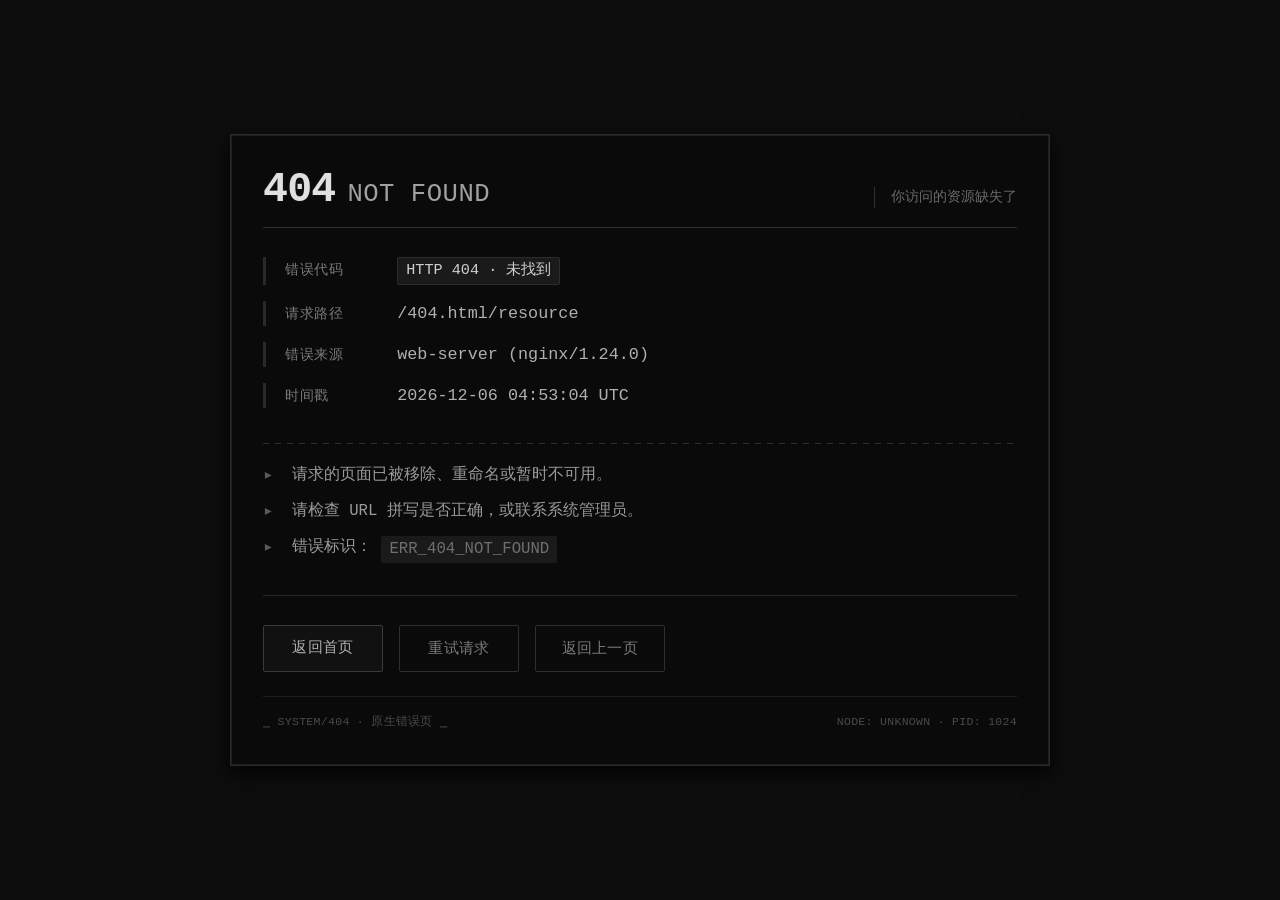
==== commit 528148b7: "Add files via upload" ====
--- a/index.html
+++ b/index.html
@@ -6,7 +6,7 @@
     <title>梓睿官网</title>
     <link rel="stylesheet" href="style.css" />
     <style>
-        /* 用户头像下拉菜单（保留原样） */
+        /* 用户头像下拉菜单 */
         .user-avatar-wrapper {
             position: relative;
             cursor: pointer;
@@ -62,7 +62,6 @@
         }
     </style>
     <script>
-        // 强制深色模式
         document.documentElement.setAttribute('data-theme', 'dark');
     </script>
     <style>
@@ -153,6 +152,7 @@
             <button class="setting-item" id="langToggle">🌐 语言 / 简体</button>
             <button class="setting-item" id="statsToggle">📊 数据统计</button>
             <button class="setting-item" id="experimentToggle">🧪 实验功能</button>
+            <button class="setting-item" id="newsClickModeToggle">🔗 资讯跳转：原链接</button>
         </div>
         <div class="settings-modal-footer">
             <button class="settings-save-btn" id="settingsSaveBtn">保存</button>
@@ -160,7 +160,7 @@
     </div>
 </div>
 
-<!-- ====== 仪表盘页（上方固定一屏） ====== -->
+<!-- ====== 仪表盘页 ====== -->
 <section class="page-dashboard" id="pageDashboard">
     <div class="dashboard-grid">
 
@@ -195,7 +195,7 @@
             </div>
         </div>
 
-        <!-- 右上：轮播（原位置整体移到这里） -->
+        <!-- 右上：轮播 -->
         <div class="panel panel-carousel">
             <section class="carousel-wrap" id="carousel">
                 <div class="carousel-track" id="carouselTrack"></div>
@@ -215,11 +215,21 @@
 
         <!-- 下排：最新资讯 -->
         <div class="panel panel-news">
-            <div class="panel-title">📰 最新资讯</div>
-            <div class="news-list" id="newsList">
-                <div class="panel-empty">待接入</div>
-            </div>
-        </div>
+    <div class="panel-title">
+        📰 最新资讯
+        <select class="news-platform-select" id="newsPlatformSelect">
+            <option value="weibo">微博</option>
+            <option value="zhihu">知乎</option>
+            <option value="bilibili">Bilibili</option>
+            <option value="douyin">抖音</option>
+            <option value="baidu">百度</option>
+            <option value="toutiao">头条</option>
+        </select>
+    </div>
+    <div class="news-list" id="newsList">
+        <div class="panel-empty">加载中...</div>
+    </div>
+</div>
 
         <!-- 下排：最新通知 -->
         <div class="panel panel-notices">
@@ -267,14 +277,34 @@
 
     </div>
 
-    <!-- 向下箭头 -->
+    <!-- 向下箭头（仅电脑版） -->
     <div class="scroll-down-indicator" id="scrollDownIndicator">
         <span class="arrow-float">↓</span>
         <span class="arrow-text">向下滑动查看动态</span>
     </div>
+
+    <!-- 手机版底部标签栏 -->
+    <nav class="mobile-tab-bar" id="mobileTabBar">
+        <button class="mobile-tab" data-target="stock" data-title="📈 股市">📈 股市</button>
+        <button class="mobile-tab" data-target="news" data-title="📰 资讯">📰 资讯</button>
+        <button class="mobile-tab" data-target="search" data-title="🔍 搜索">🔍 搜索</button>
+        <button class="mobile-tab" data-target="ai" data-title="🤖 AI 助手">🤖 AI</button>
+        <button class="mobile-tab" data-target="drive" data-title="📁 我的网盘">📁 网盘</button>
+    </nav>
+
+    <!-- 手机版模拟弹窗 -->
+    <div class="mobile-modal-overlay" id="mobileModalOverlay">
+        <div class="mobile-modal">
+            <div class="mobile-modal-header">
+                <span id="mobileModalTitle">标题</span>
+                <button class="mobile-modal-close" id="mobileModalClose">✕</button>
+            </div>
+            <div class="mobile-modal-body" id="mobileModalBody"></div>
+        </div>
+    </div>
 </section>
 
-<!-- ====== 内容页（下方，原内容） ====== -->
+<!-- ====== 内容页（下方） ====== -->
 <section class="page-content" id="pageContent">
     <main class="main">
         <section class="section-block" id="logs">
@@ -319,7 +349,7 @@
             </div>
             <div class="version-section">
                 <div class="setup-more-box" id="setupMoreBox">
-                    系统版本 v1.8.3（预览版）                 点此查看更新日志
+                    系统版本 v1.8.6（正式版）                 点此查看更新日志
                 </div>
             </div>
         </section>
@@ -340,17 +370,7 @@
 </section>
 
 <!-- ====== 大胶囊入口 ====== -->
-<div class="big-capsule-group">
-    <div class="big-capsule" id="aiEntry">
-        <div class="big-capsule-icon">🤖</div>
-        <span class="big-capsule-label">AI 助手</span>
-        <div class="big-capsule-badge">NEW</div>
-    </div>
-    <div class="big-capsule" id="driveEntry">
-        <div class="big-capsule-icon">📁</div>
-        <span class="big-capsule-label">我的网盘</span>
-        <div class="big-capsule-badge">云</div>
-    </div>
+
     <div class="capsule-divider"></div>
     <div class="big-capsule" id="goTopCapsule">
         <div class="big-capsule-icon">↑</div>
@@ -377,7 +397,7 @@
     <div class="popup-item"><span class="icon">🐦</span> github主页可留言</div>
 </div>
 
-<!-- ====== 通知弹窗（保留原结构，供 script.js 使用） ====== -->
+<!-- ====== 通知弹窗（供 script.js 使用） ====== -->
 <div class="notif-popup" id="notifPopup">
     <button class="popup-close" id="notifClose">✕</button>
     <div class="popup-title">通知中心</div>
@@ -410,7 +430,7 @@
     </div>
 </div>
 
-<!-- ====== 原认证脚本（保留，勿动） ====== -->
+<!-- ====== 认证脚本 ====== -->
 <script>
     var API_BASE = 'https://webcloud.ziruicloud.de5.net';
 
@@ -558,7 +578,7 @@
 <!-- ====== 新增仪表盘脚本 ====== -->
 <script src="dashboard.js"></script>
 
-<!-- ====== 滚动触发动画（保留） ====== -->
+<!-- ====== 滚动触发动画 ====== -->
 <script>
     (function() {
         var sections = document.querySelectorAll('.section-block, .footer');
--- a/style.css
+++ b/style.css
@@ -1,5 +1,5 @@
 /* ============================================================
-   梓睿官网 - 高级动态主题 v2.0
+   梓睿官网 - 高级动态主题 v1.7.0定稿
    玻璃拟态 + 微交互 + 滚动动画 + 3D悬浮
    ============================================================ */
 
@@ -2429,4 +2429,628 @@
     body.show-content .big-capsule-group {
         bottom: 80px !important;
     }
+}
+
+/* ============================================================
+   v1.8.4 性能优化补丁
+   ============================================================ */
+
+/* 1. 干掉 background-attachment: fixed（最伤的滚动重绘源） */
+body {
+    background-attachment: scroll !important;
+}
+
+/* 2. 大面积元素去掉 backdrop-filter —— 只保留顶栏和弹窗 */
+.panel,
+.section-block,
+.big-capsule,
+.settings-bar,
+.contact-right {
+    backdrop-filter: none !important;
+    -webkit-backdrop-filter: none !important;
+}
+.panel,
+.section-block {
+    background: rgba(17, 29, 51, 0.92) !important;
+}
+[data-theme="light"] .panel,
+[data-theme="light"] .section-block {
+    background: rgba(255, 255, 255, 0.94) !important;
+}
+
+/* 3. will-change 不常驻（只在动画期间由 JS 临时加，这里只做兜底清理） */
+.page-dashboard,
+.page-content {
+    will-change: auto !important;
+}
+/* 只在切换动画进行时提层 */
+body.show-content .page-dashboard,
+body:not(.show-content) .page-content {
+    will-change: transform !important;
+}
+
+/* 4. transition: all → 具体属性（避免监听全部属性） */
+.section-block {
+    transition: box-shadow 0.3s ease, border-color 0.3s ease, transform 0.3s ease !important;
+}
+.log-item {
+    transition: background 0.3s ease, padding-left 0.3s ease !important;
+}
+.article-item {
+    transition: background 0.3s ease, padding-left 0.3s ease, border-color 0.3s ease !important;
+}
+.product-card {
+    transition: transform 0.4s cubic-bezier(0.25,0.46,0.45,0.94),
+                box-shadow 0.4s ease, border-color 0.4s ease !important;
+}
+.contact-left .contact-item {
+    transition: color 0.25s ease, padding-left 0.25s ease !important;
+}
+
+/* 5. 削弱/关掉低价值无限动画 */
+.big-capsule-badge {
+    animation: none !important;
+}
+#aiEntry .big-capsule-icon {
+    animation: none !important;
+}
+.version-section .version-badge::after {
+    animation: none !important;
+}
+.topbar .right .login-btn {
+    animation: none !important;
+}
+
+/* 6. 大胶囊悬停展开：改用 transform 而不是 width */
+.big-capsule {
+    transition: transform 0.35s cubic-bezier(0.34, 1.56, 0.64, 1),
+                border-color 0.25s ease !important;
+}
+.big-capsule:hover {
+    width: 118px;
+    transform: translateX(-4px) scale(1.05);
+}
+
+/* 7. 减少动效对低端机的压力（可选：系统偏好"减少动态效果"时直接关掉） */
+@media (prefers-reduced-motion: reduce) {
+    * {
+        animation-duration: 0.01ms !important;
+        animation-iteration-count: 1 !important;
+        transition-duration: 0.01ms !important;
+    }
+}
+
+/* ============================================================
+   v1.8.5 手机版 UI 重排
+   ============================================================ */
+
+/* 默认隐藏手机版专用元素（平板/电脑不显示） */
+.mobile-tab-bar,
+.mobile-modal-overlay {
+    display: none;
+}
+
+@media (max-width: 900px) {
+
+    /* ---- 1. 仪表盘改为纵向流式 ---- */
+    .page-dashboard {
+        overflow-y: auto !important;
+        -webkit-overflow-scrolling: touch;
+    }
+    .dashboard-grid {
+        display: flex !important;
+        flex-direction: column;
+        height: auto !important;
+        min-height: auto !important;
+        padding: 0 0 72px 0 !important;
+        gap: 10px !important;
+    }
+
+    /* ---- 2. 轮播：贴边、无圆角、贴顶 ---- */
+    .panel-carousel {
+        order: 1;
+        border-radius: 0 !important;
+        border-left: none !important;
+        border-right: none !important;
+        border-top: none !important;
+        margin: 0 !important;
+        padding: 0 !important;
+        min-height: 200px;
+        max-height: 240px;
+    }
+    .panel-carousel .carousel-wrap {
+        border-radius: 0 !important;
+    }
+    .panel-carousel .carousel-slide {
+        padding: 20px 20px !important;
+        min-height: 200px !important;
+    }
+    .panel-carousel .carousel-slide h2 { font-size: 20px !important; }
+    .panel-carousel .carousel-slide p  { font-size: 12px !important; }
+    .panel-carousel .carousel-slide .btn-detail {
+        padding: 8px 18px !important;
+        font-size: 12px !important;
+        margin-top: 12px !important;
+    }
+
+    /* ---- 3. 日历 + 倒数日：并排，等宽 ---- */
+    .panel-calendar {
+        order: 2;
+        display: grid !important;
+        grid-template-columns: 1fr 1fr;
+        gap: 8px;
+        padding: 12px !important;
+        margin: 0 10px !important;
+        border-radius: 14px !important;
+        align-items: start;
+    }
+    .panel-calendar .calendar-box {
+        margin-bottom: 0;
+    }
+    .panel-calendar .countdown-box {
+        min-height: 240px;
+    }
+
+    /* ---- 4. 隐藏桌面专用的 4 个下排 panel（手机版用弹窗显示） ---- */
+    .panel-stock,
+    .panel-news,
+    .panel-notices,
+    .panel-search-account {
+        display: none !important;
+    }
+
+    /* ---- 5. 底部标签栏 ---- */
+    .mobile-tab-bar {
+        display: flex !important;
+        position: fixed;
+        bottom: 0;
+        left: 0;
+        right: 0;
+        height: 58px;
+        background: var(--bg-card);
+        backdrop-filter: blur(20px);
+        -webkit-backdrop-filter: blur(20px);
+        border-top: 1px solid var(--border-color);
+        z-index: 950;
+        padding: 0 6px;
+        gap: 2px;
+    }
+    .mobile-tab {
+        flex: 1;
+        display: flex;
+        flex-direction: column;
+        align-items: center;
+        justify-content: center;
+        gap: 2px;
+        font-size: 11px;
+        color: var(--text-muted);
+        background: none;
+        border: none;
+        cursor: pointer;
+        transition: color 0.2s;
+        font-family: inherit;
+        padding: 4px 2px;
+        border-radius: 8px;
+    }
+    .mobile-tab:active {
+        background: var(--accent-light);
+        color: var(--accent);
+    }
+
+    /* ---- 6. 模拟弹窗 ---- */
+    .mobile-modal-overlay {
+        display: none;
+        position: fixed;
+        inset: 0;
+        background: rgba(0, 0, 0, 0.55);
+        backdrop-filter: blur(4px);
+        -webkit-backdrop-filter: blur(4px);
+        z-index: 1500;
+        align-items: flex-end;
+        justify-content: center;
+        padding: 0;
+    }
+    .mobile-modal-overlay.show {
+        display: flex !important;
+    }
+    .mobile-modal {
+        background: var(--bg-card);
+        border-radius: 18px 18px 0 0;
+        width: 100%;
+        max-height: 80vh;
+        display: flex;
+        flex-direction: column;
+        box-shadow: 0 -8px 40px rgba(0, 0, 0, 0.4);
+        animation: slideUp 0.3s cubic-bezier(0.34, 1.56, 0.64, 1);
+    }
+    @keyframes slideUp {
+        from { transform: translateY(100%); }
+        to   { transform: translateY(0); }
+    }
+    .mobile-modal-header {
+        display: flex;
+        justify-content: space-between;
+        align-items: center;
+        padding: 14px 18px;
+        border-bottom: 1px solid var(--border-color);
+        font-weight: 700;
+        color: var(--text-primary);
+        font-size: 15px;
+        flex-shrink: 0;
+    }
+    .mobile-modal-close {
+        background: none;
+        border: none;
+        font-size: 18px;
+        color: var(--text-muted);
+        cursor: pointer;
+        width: 32px;
+        height: 32px;
+        border-radius: 8px;
+        display: flex;
+        align-items: center;
+        justify-content: center;
+    }
+    .mobile-modal-close:active {
+        background: var(--bg-body);
+        color: var(--text-primary);
+    }
+    .mobile-modal-body {
+        padding: 16px 18px 24px;
+        overflow-y: auto;
+        -webkit-overflow-scrolling: touch;
+        flex: 1;
+        min-height: 0;
+    }
+    /* 弹窗内的 panel 取消边框/背景，融进弹窗 */
+    .mobile-modal-body > .panel {
+        border: none !important;
+        background: transparent !important;
+        padding: 0 !important;
+        border-radius: 0 !important;
+        min-height: 0 !important;
+    }
+    .mobile-modal-body > .panel .panel-title {
+        display: none;
+    }
+    .mobile-modal-body .stock-list,
+    .mobile-modal-body .news-list {
+        max-height: none;
+    }
+
+    /* ---- 7. 隐藏桌面版大胶囊（手机版用标签栏） ---- */
+    .big-capsule-group {
+        display: none !important;
+    }
+
+    /* ---- 8. 向下箭头位置调整（避开标签栏） ---- */
+    .scroll-down-indicator {
+        bottom: 70px !important;
+    }
+}
+
+/* 平板（>= 768px 且 <= 1024px）保持电脑版布局，只微调间距 */
+@media (min-width: 769px) and (max-width: 1024px) {
+    .dashboard-grid {
+        gap: 10px;
+        padding: 12px;
+    }
+}
+
+/* ============================================================
+   v1.8.6 手机版重排：一路滑到底 + 底部标签栏
+   ============================================================ */
+
+.mobile-tab-bar,
+.mobile-modal-overlay {
+    display: none;
+}
+
+@media (max-width: 900px) {
+
+    /* ---- 1. 取消双页面系统，改回自然流式 ---- */
+    html, body {
+        height: auto !important;
+        overflow: auto !important;
+    }
+    body {
+        padding-top: 60px;   /* 给 fixed 顶栏留位置（手机版顶栏 60px） */
+    }
+    .page-dashboard,
+    .page-content {
+        position: static !important;
+        transform: none !important;
+        overflow: visible !important;
+        height: auto !important;
+        top: auto !important;
+        bottom: auto !important;
+        left: auto !important;
+        right: auto !important;
+        will-change: auto !important;
+        transition: none !important;
+    }
+    body.show-content .page-dashboard,
+    body.show-content .page-content {
+        transform: none !important;
+    }
+    .scroll-down-indicator {
+        display: none !important;
+    }
+
+    /* ---- 2. 仪表盘内部改为纵向流式 ---- */
+    .dashboard-grid {
+        display: flex !important;
+        flex-direction: column;
+        height: auto !important;
+        min-height: auto !important;
+        padding: 0 0 84px 0 !important;
+        gap: 10px !important;
+    }
+
+    /* ---- 3. 轮播贴顶、全宽、无圆角 ---- */
+    .panel-carousel {
+        order: 1;
+        border-radius: 0 !important;
+        border-left: none !important;
+        border-right: none !important;
+        border-top: none !important;
+        margin: 0 !important;
+        padding: 0 !important;
+        min-height: 200px;
+        max-height: 240px;
+    }
+    .panel-carousel .carousel-wrap {
+        border-radius: 0 !important;
+    }
+    .panel-carousel .carousel-slide {
+        padding: 20px 20px !important;
+        min-height: 200px !important;
+    }
+    .panel-carousel .carousel-slide h2 { font-size: 20px !important; }
+    .panel-carousel .carousel-slide p  { font-size: 12px !important; }
+    .panel-carousel .carousel-slide .btn-detail {
+        padding: 8px 18px !important;
+        font-size: 12px !important;
+        margin-top: 12px !important;
+    }
+    .panel-carousel .carousel-slide .slide-badge { font-size: 11px !important; }
+
+    /* ---- 4. 日历 + 倒数日并排 ---- */
+    .panel-calendar {
+        order: 2;
+        display: grid !important;
+        grid-template-columns: 1fr 1fr;
+        gap: 8px;
+        padding: 12px !important;
+        margin: 0 10px !important;
+        border-radius: 14px !important;
+        align-items: start;
+    }
+    .panel-calendar .calendar-box {
+        margin-bottom: 0;
+    }
+    .panel-calendar .countdown-box {
+        min-height: 240px;
+    }
+
+    /* ---- 5. 隐藏桌面用的 4 个下排 panel（改用底部标签弹窗） ---- */
+    .panel-stock,
+    .panel-news,
+    .panel-notices,
+    .panel-search-account {
+        display: none !important;
+    }
+
+    /* ---- 6. 底部标签栏 ---- */
+    .mobile-tab-bar {
+        display: flex !important;
+        position: fixed;
+        bottom: 0;
+        left: 0;
+        right: 0;
+        height: 58px;
+        background: var(--bg-card);
+        backdrop-filter: blur(20px);
+        -webkit-backdrop-filter: blur(20px);
+        border-top: 1px solid var(--border-color);
+        z-index: 950;
+        padding: 0 6px;
+        gap: 2px;
+    }
+    .mobile-tab {
+        flex: 1;
+        display: flex;
+        flex-direction: column;
+        align-items: center;
+        justify-content: center;
+        gap: 2px;
+        font-size: 11px;
+        color: var(--text-muted);
+        background: none;
+        border: none;
+        cursor: pointer;
+        transition: color 0.2s;
+        font-family: inherit;
+        padding: 4px 2px;
+        border-radius: 8px;
+    }
+    .mobile-tab:active {
+        background: var(--accent-light);
+        color: var(--accent);
+    }
+
+    /* ---- 7. 模拟弹窗 ---- */
+    .mobile-modal-overlay {
+        display: none;
+        position: fixed;
+        inset: 0;
+        background: rgba(0, 0, 0, 0.55);
+        backdrop-filter: blur(4px);
+        -webkit-backdrop-filter: blur(4px);
+        z-index: 1500;
+        align-items: flex-end;
+        justify-content: center;
+        padding: 0;
+    }
+    .mobile-modal-overlay.show {
+        display: flex !important;
+    }
+    .mobile-modal {
+        background: var(--bg-card);
+        border-radius: 18px 18px 0 0;
+        width: 100%;
+        max-height: 80vh;
+        display: flex;
+        flex-direction: column;
+        box-shadow: 0 -8px 40px rgba(0, 0, 0, 0.4);
+        animation: slideUp 0.3s cubic-bezier(0.34, 1.56, 0.64, 1);
+    }
+    @keyframes slideUp {
+        from { transform: translateY(100%); }
+        to   { transform: translateY(0); }
+    }
+    .mobile-modal-header {
+        display: flex;
+        justify-content: space-between;
+        align-items: center;
+        padding: 14px 18px;
+        border-bottom: 1px solid var(--border-color);
+        font-weight: 700;
+        color: var(--text-primary);
+        font-size: 15px;
+        flex-shrink: 0;
+    }
+    .mobile-modal-close {
+        background: none;
+        border: none;
+        font-size: 18px;
+        color: var(--text-muted);
+        cursor: pointer;
+        width: 32px;
+        height: 32px;
+        border-radius: 8px;
+        display: flex;
+        align-items: center;
+        justify-content: center;
+    }
+    .mobile-modal-close:active {
+        background: var(--bg-body);
+        color: var(--text-primary);
+    }
+    .mobile-modal-body {
+        padding: 16px 18px 24px;
+        overflow-y: auto;
+        -webkit-overflow-scrolling: touch;
+        flex: 1;
+        min-height: 0;
+    }
+    .mobile-modal-body > .panel {
+        border: none !important;
+        background: transparent !important;
+        padding: 0 !important;
+        border-radius: 0 !important;
+        min-height: 0 !important;
+        backdrop-filter: none !important;
+    }
+    .mobile-modal-body > .panel .panel-title {
+        display: none;
+    }
+    .mobile-modal-body .stock-list,
+    .mobile-modal-body .news-list {
+        max-height: none;
+    }
+
+    /* ---- 8. 隐藏桌面版大胶囊（手机版用标签栏） ---- */
+    .big-capsule-group {
+        display: none !important;
+    }
+
+    /* ---- 9. 内容页底部给标签栏留位置 ---- */
+    .page-content .footer {
+        padding-bottom: 90px !important;
+    }
+}
+
+/* 平板保持电脑版布局，只微调间距 */
+@media (min-width: 769px) and (max-width: 1024px) {
+    .dashboard-grid {
+        gap: 10px;
+        padding: 12px;
+    }
+}
+
+/* ============================================================
+   v1.8.7 最新资讯模块
+   ============================================================ */
+
+/* panel-title 变成左右分布（左标题 + 右下拉） */
+.panel-news .panel-title {
+    display: flex !important;
+    justify-content: space-between;
+    align-items: center;
+    gap: 8px;
+}
+
+/* 平台下拉 */
+.news-platform-select {
+    padding: 3px 8px;
+    font-size: 11px;
+    background: var(--bg-body);
+    color: var(--text-primary);
+    border: 1px solid var(--border-color);
+    border-radius: 6px;
+    outline: none;
+    cursor: pointer;
+    font-family: inherit;
+    flex-shrink: 0;
+}
+
+/* 新闻条 */
+.news-item {
+    display: flex;
+    align-items: flex-start;
+    gap: 8px;
+    padding: 7px 4px;
+    border-bottom: 1px solid var(--border-color);
+    font-size: 12px;
+    cursor: pointer;
+    transition: background 0.2s, padding-left 0.2s;
+    border-radius: 4px;
+}
+.news-item:hover {
+    background: var(--accent-light);
+    padding-left: 8px;
+}
+.news-item:last-child {
+    border-bottom: none;
+}
+.news-item .news-index {
+    flex-shrink: 0;
+    width: 18px;
+    text-align: center;
+    font-weight: 700;
+    color: var(--text-muted);
+    font-size: 11px;
+    line-height: 1.5;
+}
+.news-item .news-index.top {
+    color: #ef4444;
+}
+.news-item .news-title {
+    flex: 1;
+    color: var(--text-primary);
+    line-height: 1.4;
+    display: -webkit-box;
+    -webkit-line-clamp: 2;
+    -webkit-box-orient: vertical;
+    overflow: hidden;
+    word-break: break-word;
+}
+.news-item .news-hot {
+    flex-shrink: 0;
+    font-size: 10px;
+    color: var(--text-muted);
+    margin-left: 4px;
+    white-space: nowrap;
+    line-height: 1.5;
 }
